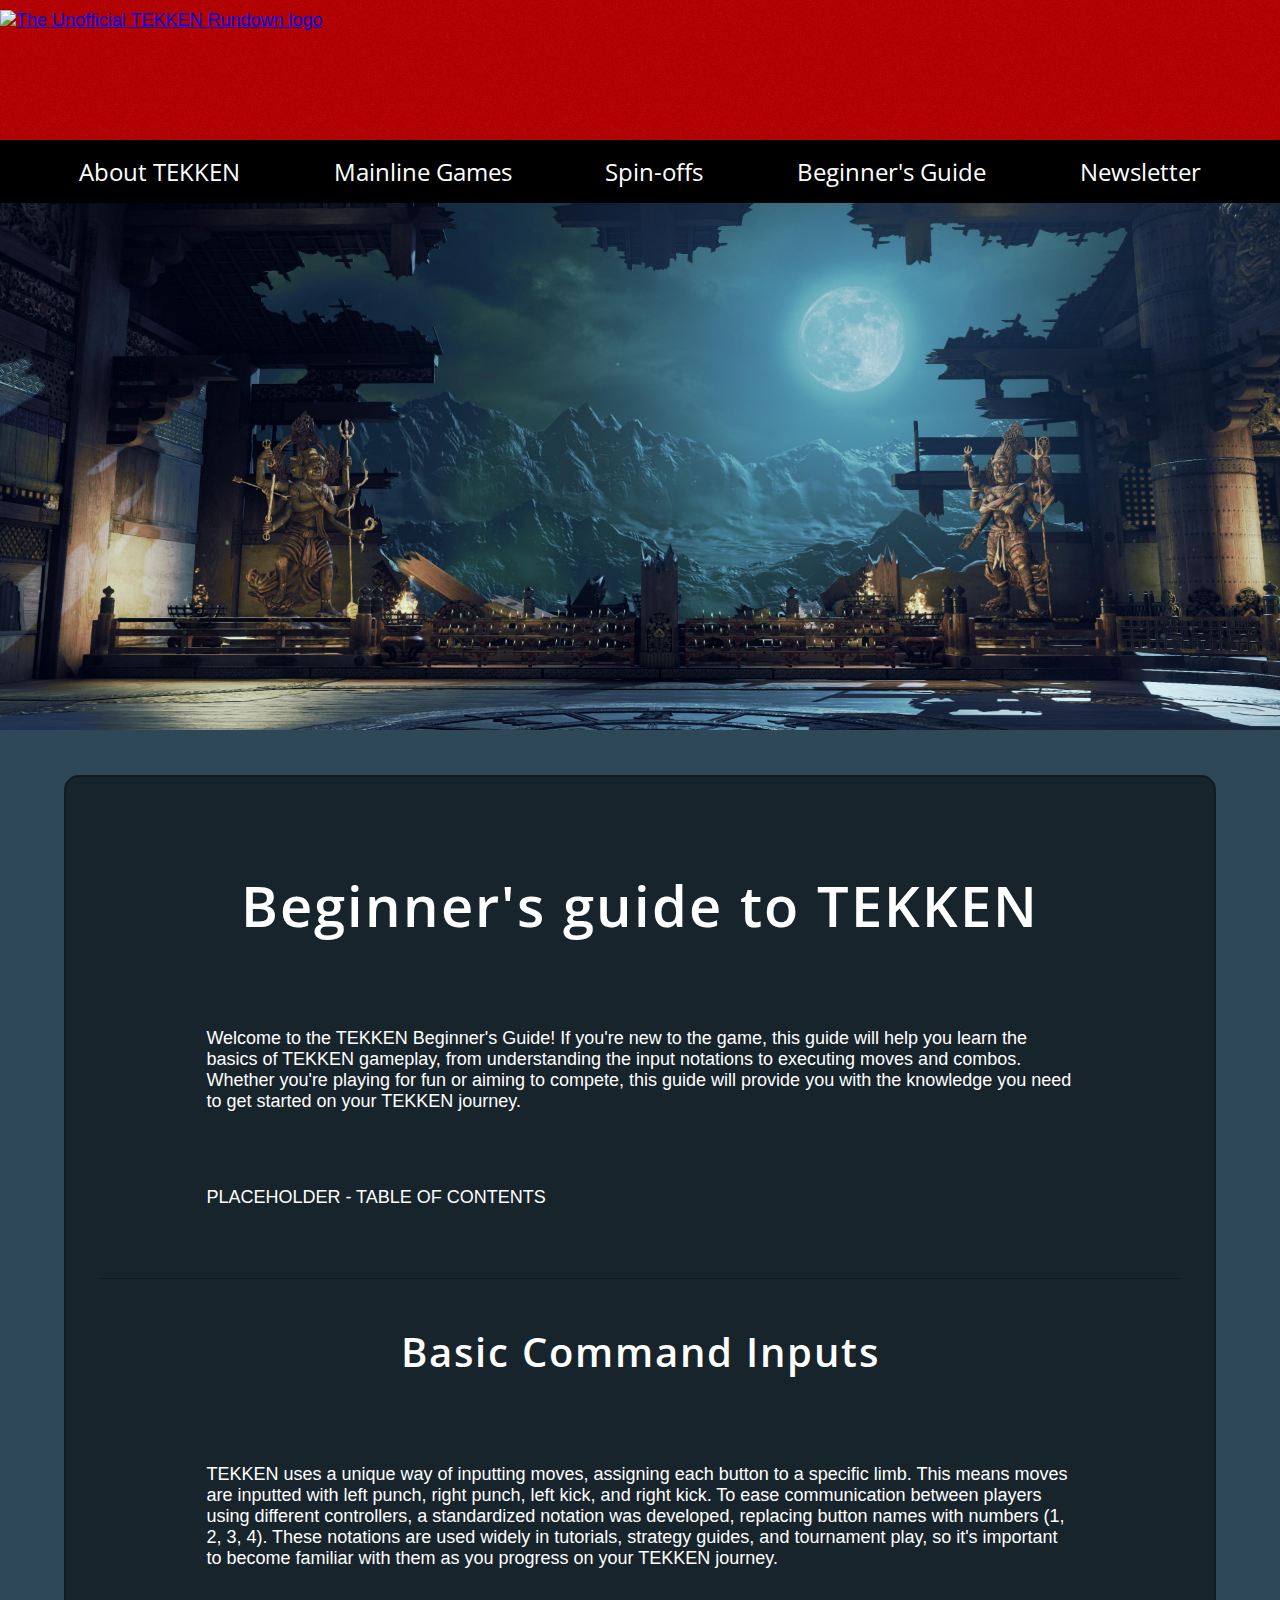
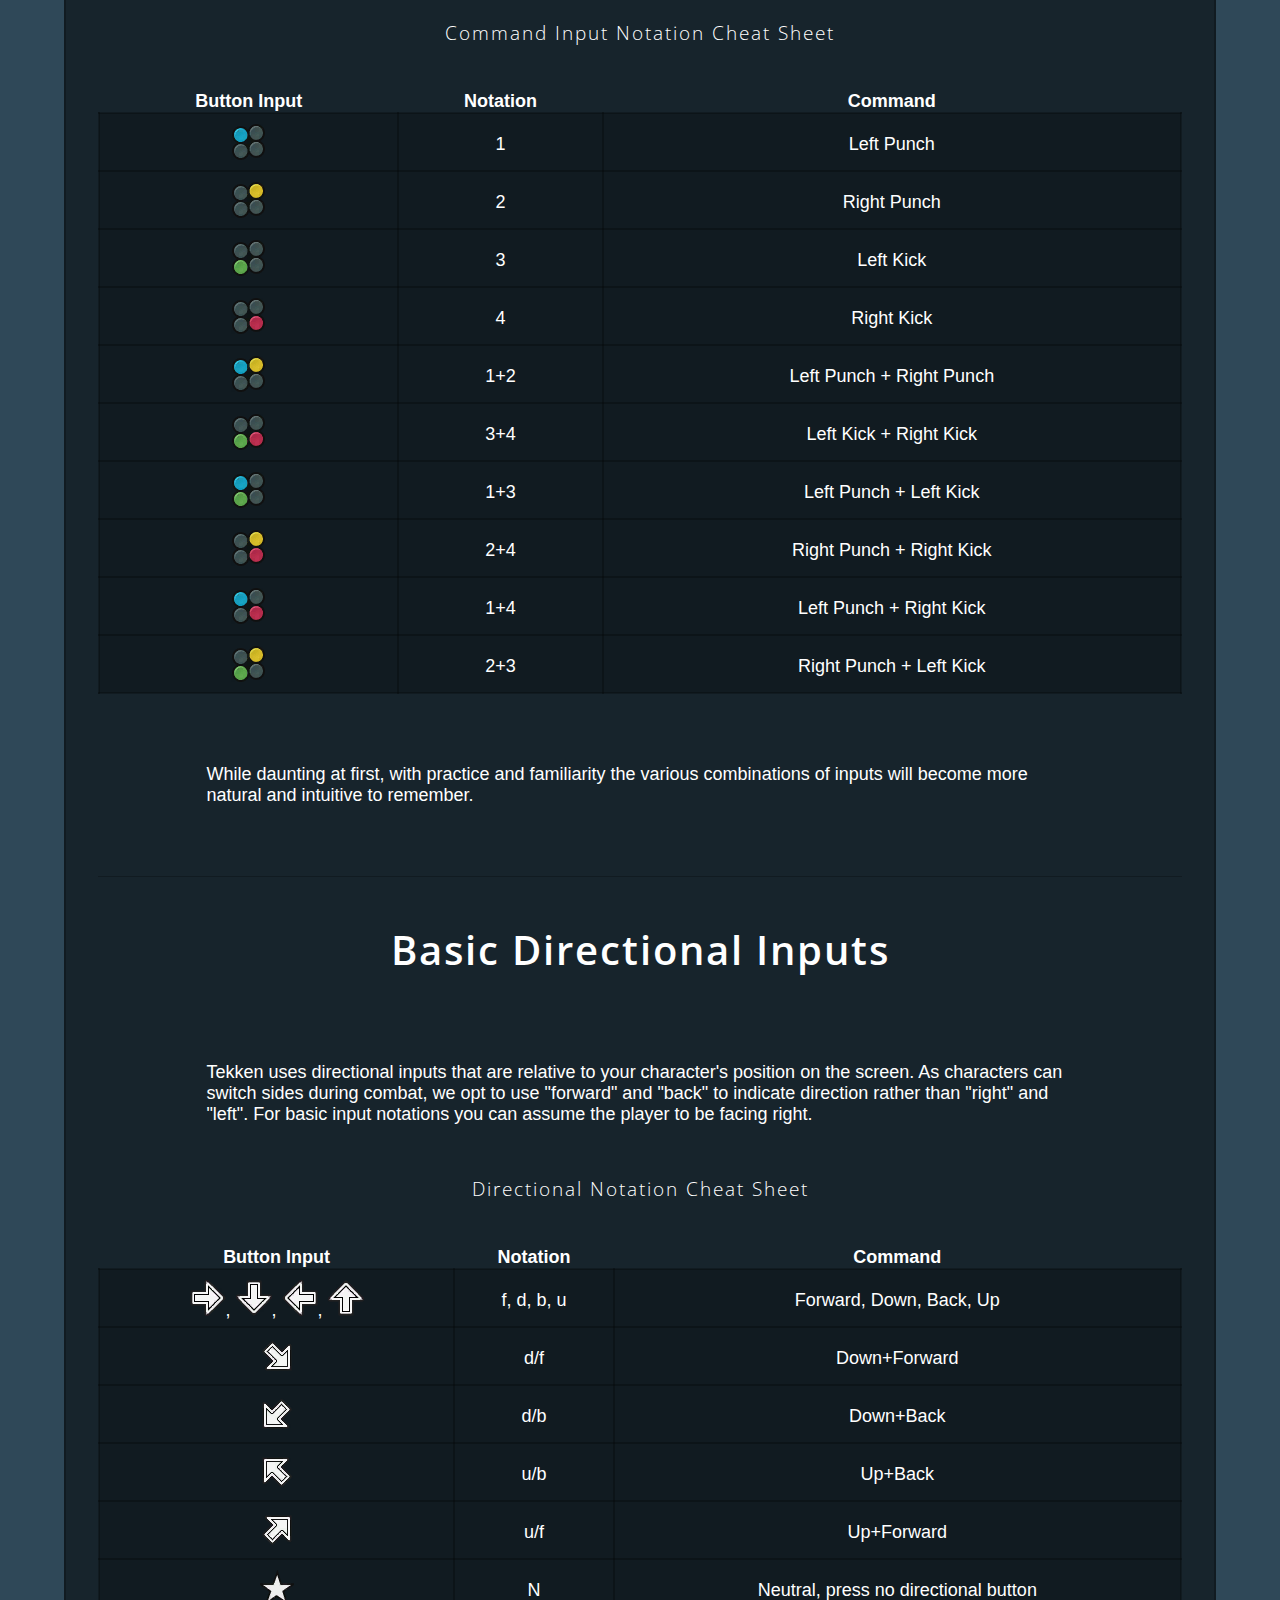
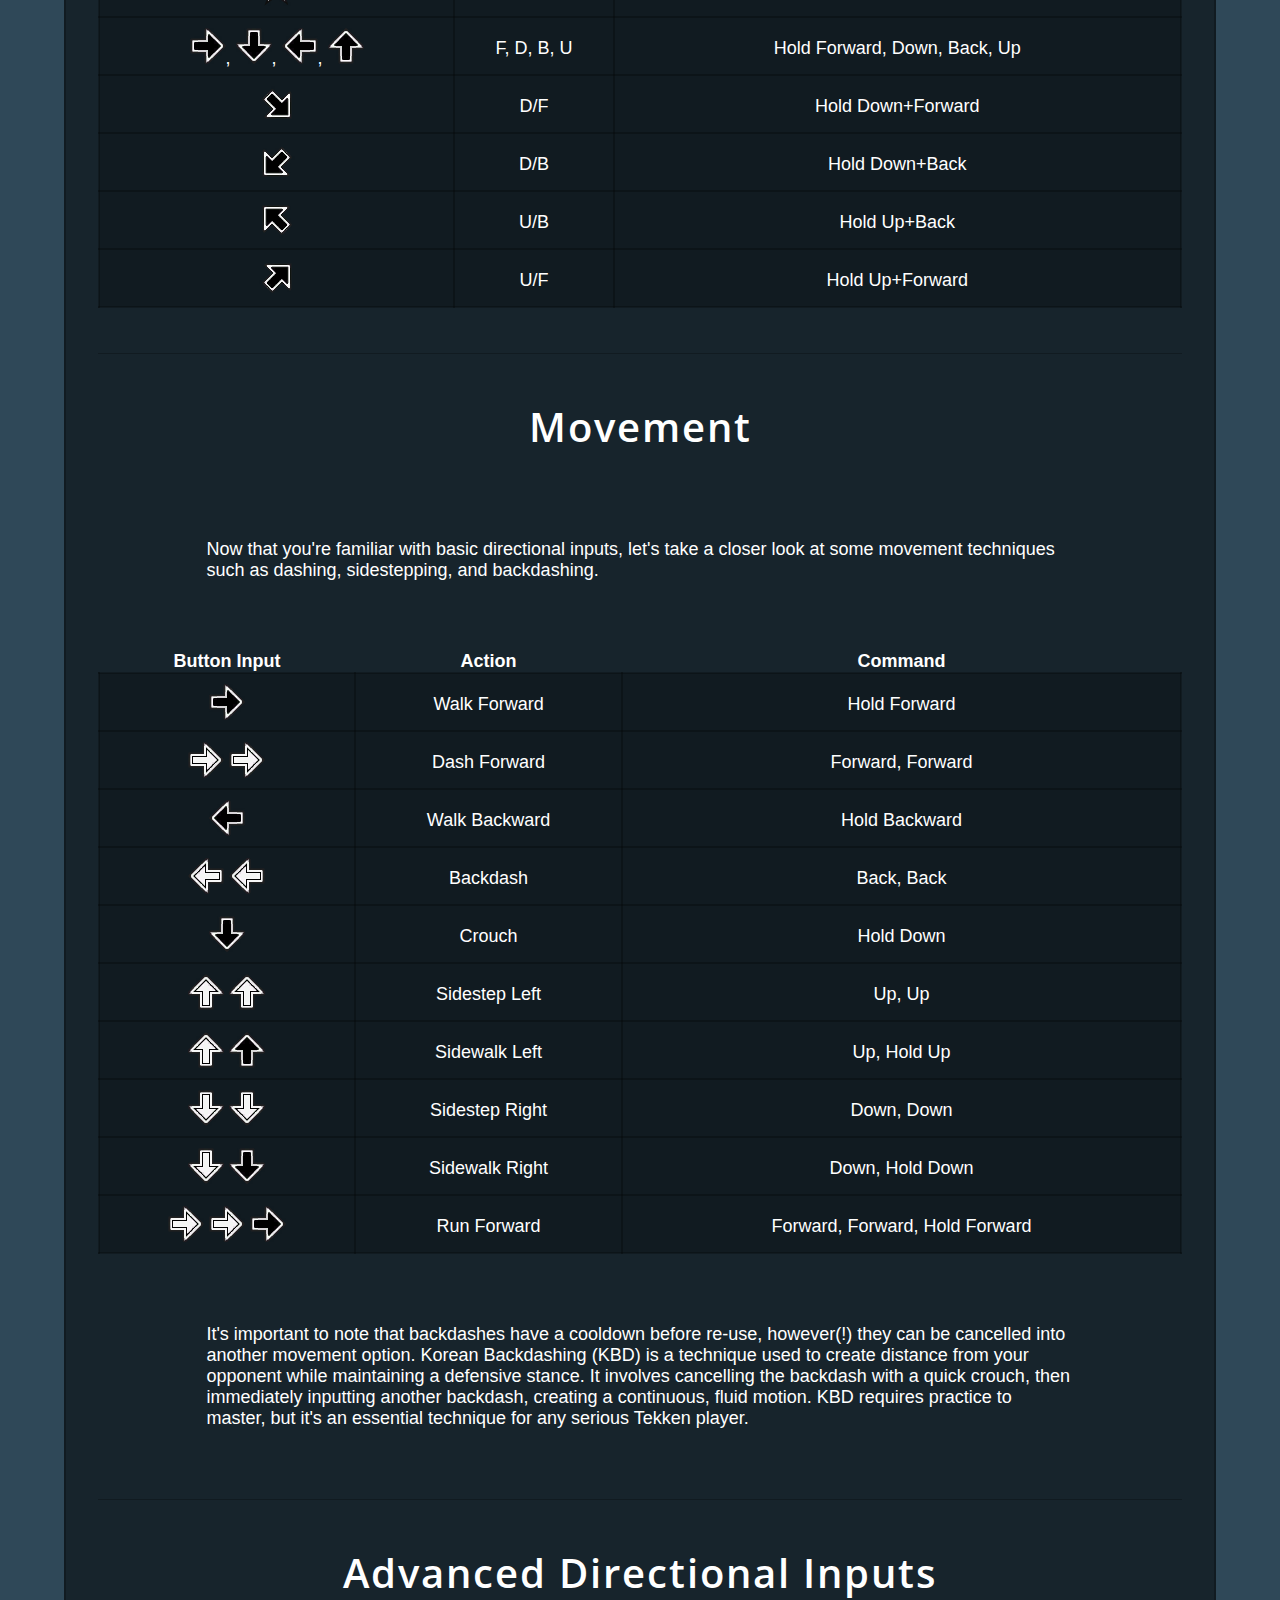
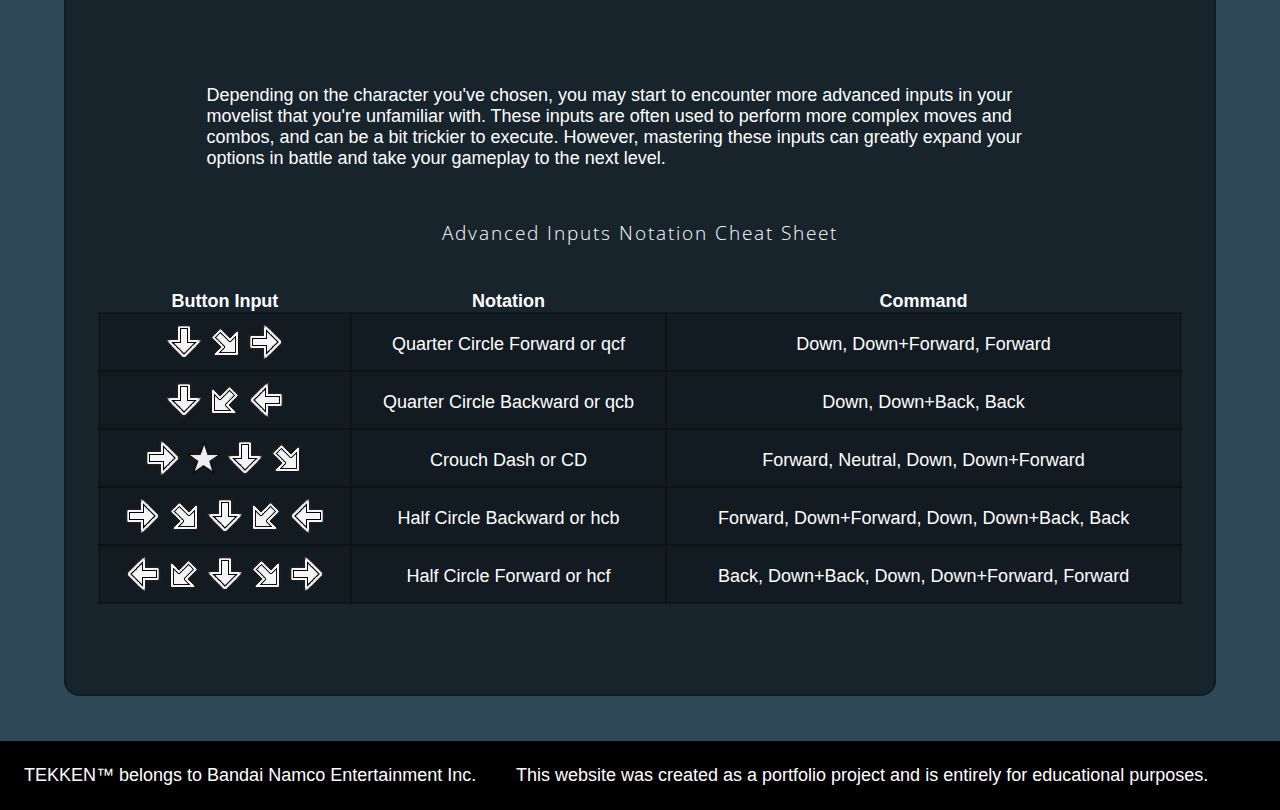
==== beginners-guide.html @ 0f1222e2 "Combine multiple p tags in about page and add space using styled br tag" ====
<!DOCTYPE html>
<html lang="en">
<head>
    <meta charset="UTF-8">
    <meta http-equiv="X-UA-Compatible" content="IE=edge">
    <meta name="viewport" content="width=device-width, initial-scale=1.0">
    <link rel="stylesheet" href="assets/css/style.css">
    <title>The Unofficial TEKKEN Rundown - Beginner's Guide</title>
</head>
<body>
    <!-- header and navigation -->
    <header>
        <div id="logo-container">
            <a href="index.html" aria-label="Link to About Tekken page">
                <img id="main-logo" src="assets/images/tekken-rundown-logo.png" alt="The Unofficial TEKKEN Rundown logo">
            </a>
        </div>
        
        <!-- navigation bar -->
        <nav>
            <div>
                <ul id="nav-list">
                    <li>
                        <!-- About TEKKEN link -->
                        <a href="index.html" aria-label="Link to About TEKKEN page">About TEKKEN</a>
                    </li>
                    <li>
                        <!-- Mainline Games link-->
                        <a href="games.html" aria-label="Link to Mainline TEKKEN Games page">Mainline Games</a>
                    </li>
                    <li>
                        <!-- Spin-off games link -->
                        <a href="spinoffs.html" aria-label="Link to Spin-off TEKKEN games page">Spin-offs</a>
                    </li>
                    <li>
                        <!-- Beginner's Guide link -->
                        <a href="beginners-guide.html" aria-label="Link to TEKKEN Beginner's Guide page">Beginner's Guide</a>
                    </li>
                    <li>
                        <!-- Newsletter sign-up link -->
                        <a href="sign-up.html" aria-label="Link to TEKKEN Newsletter sign-up page">Newsletter</a>
                    </li>
                </ul>
            </div>
        </nav>
    </header>

    <!-- hero image -->
    <section class="hero-outer">
        <div class="hero-image" id="hero-image-4">
        </div>
    </section>

    <main>
        <!-- Beginner's guide section -->
        <section id="beginners-guide-section">
            <div class="transparent-container">
                <h1>Beginner's guide to TEKKEN</h1>
                <p>
                    Welcome to the TEKKEN Beginner's Guide! 
                    If you're new to the game, this guide will help you learn the basics of TEKKEN gameplay, 
                    from understanding the input notations to executing moves and combos. 
                    Whether you're playing for fun or aiming to compete, this guide will provide you with the knowledge you need to get started on your TEKKEN journey.
                </p>
                <p>PLACEHOLDER - TABLE OF CONTENTS</p>
                <hr>
                <!-- Basic Command Inputs -->
                <h2>Basic Command Inputs</h2>
                <p>
                    TEKKEN uses a unique way of inputting moves, assigning each button to a specific limb. 
                    This means moves are inputted with left punch, right punch, left kick, and right kick. 
                    To ease communication between players using different controllers, a standardized notation was developed, 
                    replacing button names with numbers (1, 2, 3, 4). 
                    These notations are used widely in tutorials, strategy guides, and tournament play, so it's important to become familiar with them as you progress on your TEKKEN journey.
                </p>
                
                <!-- Input notation cheat sheet - Attack inputs -->
                <h3>Command Input Notation Cheat Sheet</h3>
                <table class="notation-table">
                    <thead>
                        <tr>
                            <th>Button Input</th>
                            <th>Notation</th>
                            <th>Command</th>
                        </tr>
                    </thead>
                    <tbody>
                        <tr>
                            <td><img src="assets/images/input-notations/1.png" alt="Left Punch Button"></td>
                            <td>1</td>
                            <td>Left Punch</td>
                        </tr>
                            <tr>
                            <td><img src="assets/images/input-notations/2.png" alt="Right Punch Button"></td>
                            <td>2</td>
                            <td>Right Punch</td>
                        </tr>
                        <tr>
                            <td><img src="assets/images/input-notations/3.png" alt="Left Kick Button"></td>
                            <td>3</td>
                            <td>Left Kick</td>
                            </tr>
                        <tr>
                            <td><img src="assets/images/input-notations/4.png" alt="Right Kick Button"></td>
                            <td>4</td>
                            <td>Right Kick</td>
                        </tr>
                        <tr>
                            <td><img src="assets/images/input-notations/12.png" alt="Left Punch AND Right Punch Buttons"></td>
                            <td>1+2</td>
                            <td>Left Punch + Right Punch</td>
                        </tr>
                        <tr>
                            <td><img src="assets/images/input-notations/34.png" alt="Left Kick AND Right Kick Buttons"></td>
                            <td>3+4</td>
                            <td>Left Kick + Right Kick</td>
                        </tr>
                        <tr>
                            <td><img src="assets/images/input-notations/13.png" alt="Left Punch AND Left Kick Buttons"></td>
                            <td>1+3</td>
                            <td>Left Punch + Left Kick</td>
                        </tr>
                        <tr>
                            <td><img src="assets/images/input-notations/24.png" alt="Right Punch AND Right Kick Buttons"></td>
                            <td>2+4</td>
                            <td>Right Punch + Right Kick</td>
                        </tr>
                        <tr>
                            <td><img src="assets/images/input-notations/14.png" alt="Left Punch AND Right Kick Buttons"></td>
                            <td>1+4</td>
                            <td>Left Punch + Right Kick</td>
                        </tr>
                        <tr>
                            <td><img src="assets/images/input-notations/23.png" alt="Right Punch AND Left Kick Buttons"></td>
                            <td>2+3</td>
                            <td>Right Punch + Left Kick</td>
                        </tr>
                    </tbody>
                </table>
                <p>
                    While daunting at first, with practice and familiarity the various combinations of inputs will become more natural and intuitive to remember.
                </p>
                <hr>

                <!-- Directionals -->
                <h2>Basic Directional Inputs</h2>
                <p>
                    Tekken uses directional inputs that are relative to your character's position on the screen. 
                    As characters can switch sides during combat, we opt to use "forward" and "back" to indicate direction rather than "right" and "left".
                    For basic input notations you can assume the player to be facing right. 
                </p>

                <!-- Input notation cheat sheet - Directions -->
                <h3>Directional Notation Cheat Sheet</h3>
                <table class="notation-table">
                    <thead>
                        <tr>
                            <th>Button Input</th>
                            <th>Notation</th>
                            <th>Command</th>
                        </tr>
                    </thead>
                    <tbody>
                        <tr>
                            <td><img src="assets/images/input-notations/f.png" alt="Forward button">,
                                <img src="assets/images/input-notations/d.png" alt="Down button">,
                                <img src="assets/images/input-notations/b.png" alt="Back button">,
                                <img src="assets/images/input-notations/u.png" alt="Up button">
                            </td>
                            <td>f, d, b, u</td>
                            <td>Forward, Down, Back, Up</td>
                        </tr>
                        <tr>
                            <td><img src="assets/images/input-notations/df.png" alt="Down AND Forward button"></td>
                            <td>d/f</td>
                            <td>Down+Forward</td>
                        </tr>
                        <tr>
                            <td><img src="assets/images/input-notations/db.png" alt="Down AND Back button"></td>
                            <td>d/b</td>
                            <td>Down+Back</td>
                        </tr>
                        <tr>
                            <td><img src="assets/images/input-notations/ub.png" alt="Up AND Back button"></td>
                            <td>u/b</td>
                            <td>Up+Back</td>
                        </tr>
                        <tr>
                            <td><img src="assets/images/input-notations/uf.png" alt="Up AND Forward button"></td>
                            <td>u/f</td>
                            <td>Up+Forward</td>
                        </tr>
                        <tr>
                            <td><img src="assets/images/input-notations/n.png" alt="Neutral, hold no directional button"></td>
                            <td>N</td>
                            <td>Neutral, press no directional button</td>
                        </tr>
                        <tr>
                            <td>
                                <img src="assets/images/input-notations/h-f.png" alt="Hold Forward button">,
                                <img src="assets/images/input-notations/h-d.png" alt="Hold Down button">,
                                <img src="assets/images/input-notations/h-b.png" alt="Hold Back button">,
                                <img src="assets/images/input-notations/h-u.png" alt="Hold Up button">
                            </td>
                            <td>F, D, B, U</td>
                            <td>Hold Forward, Down, Back, Up</td>
                        </tr>
                        <tr>
                            <td><img src="assets/images/input-notations/h-df.png" alt="Hold Down AND Forward button"></td>
                            <td>D/F</td>
                            <td>Hold Down+Forward</td>
                        </tr>
                        <tr>
                            <td><img src="assets/images/input-notations/h-db.png" alt="Hold Down AND Back button"></td>
                            <td>D/B</td>
                            <td>Hold Down+Back</td>
                        </tr>
                        <tr>
                            <td><img src="assets/images/input-notations/h-ub.png" alt="Hold Up AND Back button"></td>
                            <td>U/B</td>
                            <td>Hold Up+Back</td>
                        </tr>
                        <tr>
                            <td><img src="assets/images/input-notations/h-uf.png" alt="Hold Up AND Forward button"></td>
                            <td>U/F</td>
                            <td>Hold Up+Forward</td>
                        </tr>
                    </tbody>
                </table>
                <hr>

                <!-- Basic Movement table -->
                <h2>Movement</h2>
                <p>
                    Now that you're familiar with basic directional inputs, let's take a closer look at some movement techniques such as dashing, sidestepping, and backdashing.
                </p>
                <table class="notation-table">
                    <thead>
                        <tr>
                            <th>Button Input</th>
                            <th>Action</th>
                            <th>Command</th>
                        </tr>
                    </thead>
                    <tbody>
                        <tr>
                            <td>
                                <img src="assets/images/input-notations/h-f.png" alt="Hold Forward button">
                            </td>
                            <td>Walk Forward</td>
                            <td>Hold Forward</td>
                        </tr>
                        <tr>
                            <td>
                                <img src="assets/images/input-notations/f.png" alt="Forward button">
                                <img src="assets/images/input-notations/f.png" alt="Forward button">
                            </td>
                            <td>Dash Forward</td>
                            <td>Forward, Forward</td>
                        </tr>
                        <tr>
                            <td>
                                <img src="assets/images/input-notations/h-b.png" alt="Hold Backward button">
                            </td>
                            <td>Walk Backward</td>
                            <td>Hold Backward</td>
                        </tr>
                        <tr>
                            <td>
                                <img src="assets/images/input-notations/b.png" alt="Back button">
                                <img src="assets/images/input-notations/b.png" alt="Back button">
                            </td>
                            <td>Backdash</td>
                            <td>Back, Back</td>
                        </tr>
                        <tr>
                            <td>
                                <img src="assets/images/input-notations/h-d.png" alt="Hold Down button">
                            </td>
                            <td>Crouch</td>
                            <td>Hold Down</td>
                        </tr>
                        <tr>
                            <td>
                                <img src="assets/images/input-notations/u.png" alt="Up button">
                                <img src="assets/images/input-notations/u.png" alt="Up button">
                            </td>
                            <td>Sidestep Left</td>
                            <td>Up, Up</td>
                        </tr>
                        <tr>
                            <td>
                                <img src="assets/images/input-notations/u.png" alt="Up button">
                                <img src="assets/images/input-notations/h-u.png" alt="Hold Up button">
                            </td>
                            <td>Sidewalk Left</td>
                            <td>Up, Hold Up</td>
                        </tr>
                        <tr>
                            <td>
                                <img src="assets/images/input-notations/d.png" alt="Down button">
                                <img src="assets/images/input-notations/d.png" alt="Down button">
                            </td>
                            <td>Sidestep Right</td>
                            <td>Down, Down</td>
                        </tr>
                        <tr>
                            <td>
                                <img src="assets/images/input-notations/d.png" alt="Down button">
                                <img src="assets/images/input-notations/h-d.png" alt="Hold Down button">
                            </td>
                            <td>Sidewalk Right</td>
                            <td>Down, Hold Down</td>
                        </tr>
                        <tr>
                            <td>
                                <img src="assets/images/input-notations/f.png" alt="Forward button">
                                <img src="assets/images/input-notations/f.png" alt="Forward button">
                                <img src="assets/images/input-notations/h-f.png" alt="Hold Forward button">
                            </td>
                            <td>Run Forward</td>
                            <td>Forward, Forward, Hold Forward</td>
                        </tr>
                    </tbody>
                </table>
                <p>
                    It's important to note that backdashes have a cooldown before re-use, however(!) they can be cancelled into another movement option.
                    Korean Backdashing (KBD) is a technique used to create distance from your opponent while maintaining a defensive stance. 
                    It involves cancelling the backdash with a quick crouch, then immediately inputting another backdash, creating a continuous, 
                    fluid motion. KBD requires practice to master, but it's an essential technique for any serious Tekken player.
                </p>
                <hr>

                <!-- Input notation cheat sheet - Advanced inputs -->
                <h2>Advanced Directional Inputs</h2>
                <p>
                    Depending on the character you've chosen, you may start to encounter more advanced inputs in your movelist that you're unfamiliar with. 
                    These inputs are often used to perform more complex moves and combos, and can be a bit trickier to execute. 
                    However, mastering these inputs can greatly expand your options in battle and take your gameplay to the next level.
                </p>
                <h3>Advanced Inputs Notation Cheat Sheet</h3>
                <table class="notation-table">
                    <thead>
                        <tr>
                            <th>Button Input</th>
                            <th>Notation</th>
                            <th>Command</th>
                        </tr>
                    </thead>
                    <tbody>
                        <tr>
                            <td>
                                <img src="assets/images/input-notations/d.png" alt="Down button">
                                <img src="assets/images/input-notations/df.png" alt="Down AND Forward button">
                                <img src="assets/images/input-notations/f.png" alt="Forward button">
                            </td>
                            <td>Quarter Circle Forward or qcf</td>
                            <td>Down, Down+Forward, Forward</td>
                        </tr>
                        <tr>
                            <td>
                                <img src="assets/images/input-notations/d.png" alt="Down button">
                                <img src="assets/images/input-notations/db.png" alt="Down AND Back button">
                                <img src="assets/images/input-notations/b.png" alt="Back button">
                            </td>
                            <td>Quarter Circle Backward or qcb</td>
                            <td>Down, Down+Back, Back</td>
                        </tr>
                        <tr>
                            <td><img src="assets/images/input-notations/f.png" alt="Forward button">
                                <img src="assets/images/input-notations/n.png" alt="Neutral, hold no directional button">
                                <img src="assets/images/input-notations/d.png" alt="Down button">
                                <img src="assets/images/input-notations/df.png" alt="Down AND Forward button">
                            </td>
                            <td>Crouch Dash or CD</td>
                            <td>Forward, Neutral, Down, Down+Forward</td>
                        </tr>
                        <tr>
                            <td>
                                <img src="assets/images/input-notations/f.png" alt="Forward button">
                                <img src="assets/images/input-notations/df.png" alt="Down AND Forward button">
                                <img src="assets/images/input-notations/d.png" alt="Down button">
                                <img src="assets/images/input-notations/db.png" alt="Down AND Back button">
                                <img src="assets/images/input-notations/b.png" alt="Back button">
                            </td>
                            <td>Half Circle Backward or hcb</td>
                            <td>Forward, Down+Forward, Down, Down+Back, Back</td>
                        </tr>
                        <tr>
                            <td>
                                <img src="assets/images/input-notations/b.png" alt="Back button">
                                <img src="assets/images/input-notations/db.png" alt="Down AND Back button">
                                <img src="assets/images/input-notations/d.png" alt="Down button">
                                <img src="assets/images/input-notations/df.png" alt="Down AND Forward button">
                                <img src="assets/images/input-notations/f.png" alt="Forward button">
                                
                            </td>
                            <td>Half Circle Forward or hcf</td>
                            <td>Back, Down+Back, Down, Down+Forward, Forward</td>
                        </tr>
                    </tbody>
                </table>
            </div>
        </section>
    </main>

    <!-- footer -->
    <footer>
        <ul>
            <li class="footer-left">TEKKEN™ belongs to Bandai Namco Entertainment Inc.</li>
            <li class="footer-center">This website was created as a portfolio project and is entirely for educational purposes.</li>
            <!-- links to github and linkedin -->
            <li class="footer-right">
                <a href="https://github.com/AndreeeasN" target="_blank" aria-label="Link to Andreas Norberg Bergström's GitHub page (Opens in a new tab)"><i class="fa-brands fa-square-github"></i></a>
                <a href="https://www.linkedin.com/in/andreas-norberg-bergstr%C3%B6m-69a79426a/" target="_blank" aria-label="Link to Andreas Norberg Bergström's LinkedIn page (Opens in a new tab)"><i class="fa-brands fa-linkedin"></i></a>
            </li>
        </ul>
    </footer>

    <!-- font-awesome script -->
    <script src="https://kit.fontawesome.com/b7d2707d73.js" crossorigin="anonymous"></script>
</body>
</html>
---- assets/css/style.css ----
/* font inspired by TEKKEN 7 main menu - used for headers */
@import url('https://fonts.googleapis.com/css2?family=Open+Sans:wght@300&display=swap');

/* page positioning */
*{
    margin:0%;
    padding:0%;
    border:none;
}

/* default fonts and text margins*/
body{
    font-family: 'Segoe UI', Tahoma, Geneva, Verdana, sans-serif;
    font-weight: 300;
    font-size: large;
    color: #fff;
}

h1, h2, h3{
    font-family: 'Open Sans', sans-serif;
    font-weight: 600;
    letter-spacing: 2px;
    word-break:break-all;
}

h1{
    font-size: 3.5rem;
    margin: 45px 0 60px;
    text-align: center; 
}

h2{
    font-size: 2.5rem;
    margin: 45px 0 60px;
    text-align: center; 
}

h3{
    font-size: 1.2rem;
    font-weight: 300;
    text-align: center; 
}

/* paragraphs and linebreaks*/
p{
    margin: 25px 0;
}

br{
    content: "";
    display: block;
    margin-bottom: 1.5em;
}

hr{
    border: none;
    border-top: 1px solid rgba(0,0,0,0.25);
    margin: 45px 0;
}

/* header */
header{
    display: block;
    z-index: +1;
    position: fixed;
    width: 100%;
}

#logo-container{
    background: #b20204 url("../images/bg-color-header.png");
    height: 140px;
}

#main-logo{
    display: block;
    padding: 10px 0 0;
    margin: 0 auto;
    max-width: 100%;
}

/* navigation bar */
nav{
    width: 100%;
    background: #000;
}

nav a{
    font-family: 'Open Sans', sans-serif;
    font-weight: 400;
    color: #fff;
    text-decoration: none;
    margin: 0 15px;
    font-size: 1.5rem;
}

nav a:hover{
    text-decoration: underline 1px;
    text-underline-offset: 4px;
}

#nav-list{
    padding: 15px 0;
    margin: inherit;
    list-style: none;

    display: flex;
    flex-direction: row;
    justify-content:space-evenly;
}

/* hero images */
.hero-outer{
    height: 540px;
    width: 100%;
    padding-top: 190px;
    position: relative;
    overflow: hidden;
}

.hero-image{
    background-color: darkslategray;
    height: 100%;
    width: auto;
}

#hero-image-1{
    background: url("../images/tekken-hero-image-1.jpg") #334a73 no-repeat center center ;
    background-size: cover;
}

#hero-image-2{
    background: url("../images/tekken-hero-image-2.jpg") #5C4280 no-repeat center center ;
    background-size: cover;
}

#hero-image-3{
    background: url("../images/tekken-hero-image-3.jpg") #6da7d9 no-repeat center center ;
    background-size: cover;
}

#hero-image-4{
    background: url("../images/tekken-hero-image-4.jpg") #2F4858 no-repeat center center ;
    background-size: cover;
}

#hero-image-5{
    background: url("../images/tekken-hero-image-5.jpg") #5c3857 no-repeat center center ;
    background-size: cover;
}

/* container classes*/
.transparent-container{
    display: inline-block;
    background-color: rgba(0,0,0,0.5);
    padding: 45px 10%;
    border-radius: 15px;
    margin: 45px 5%;
    border: 2px solid rgba(0,0,0,0.25);
}

.video-container iframe{
    position: absolute;
    top: 0;
    left: 0;
    width: 100%;
    height: 100%;
}

.game-logo-container{
    padding: 15px;
    overflow: hidden;
}

.game-logo-container img{
    display: flex;
    align-self: center;
    height: 100%;
    width: 100%;
}

.left-div{
    box-sizing: border-box;
    float: left;
    width: 50%;
}

.right-div{
    box-sizing: border-box;
    float: right;
    width: 50%;
}

/* index.html */
/* about section */
#about-section{
    height: auto;
    background-color:#334a73;
}

#about-section .video-container{
    position: relative;
    padding-bottom: 56.25%;
    height: 0;
    overflow: hidden;
}

#about-section .right-div{
    margin: 0 0 45px 0;
    max-height: 350px;
}

#about-section .left-div{
    padding-right: 45px;
}

#about-section p{
    clear: both;
}

/* TEKKEN World Tour Promo section */
#twt-promo{
    height: auto;
    background-image: linear-gradient(#334a73, rgb(178, 2, 4) 40%, #334a73) ;
    padding: 45px 10%;
}

#twt-logo{
    display: block;
    margin: 0 auto;
    max-width: 100%;
}

#twt-promo .video-container{
    position: relative;
    padding-bottom: 56.25%;
    height: 0;
    width: 100%;
    overflow: hidden;
}

#twt-promo iframe{
    position: absolute;
    top: 0;
    left: 0;
    width: 100%;
    height: 100%;
    padding: 0;
    margin: 0;
    border: none;
}

#twt-promo .transparent-container{
    margin: 45px 0;
    padding: 45px 5%;
}

#twt-promo .transparent-container p{
    margin: 10px 10px;
    padding: 10px;
}

#twt-promo a{
    color: #66C7FF;
}

#twt-promo a:hover{
    color: #abe0ff;
}

/* games.html */
/* mainline games main section */
#mainline-games-section{
background-color:#5C4280;
background-image: linear-gradient(#5C4280, #8b2729);
padding: 0 0 45px;
}

#mainline-games-section .transparent-container{
    margin-bottom: 0;
    padding-top:0;
    padding-bottom: 0;
}

#mainline-games-section p{
    margin: 25% 0;
}

/* spinoffs.html */
/* spin-off games main section */
#spinoff-games-section{
    background-color: #6da7d9;
    padding: 0 0 45px;
}

#spinoff-games-section .transparent-container {
    margin-bottom: 0;
    padding-top: 0;
    padding-bottom: 0;
}

#spinoff-games-section p {
    margin: 25% 0;
}

/* beginners-guide.html */
/* beginner's guide main section */
#beginners-guide-section{
    background-color: #2F4858;
}

#beginners-guide-section .transparent-container{
    padding: 45px 2.5%;
}

#beginners-guide-section p{
    padding: 25px 10%;
}

.notation-table{
    margin: 45px auto;
    border-collapse: collapse;
    width: 100%;
}
  
.notation-table td{
border: 2px solid rgba(0, 0, 0, 0.25);
background-color: rgba(0, 0, 0, 0.25);
padding: 10px 0 5px;
text-align: center;
}

/* sign-up.html */
/* newsletter sign-up main section */
#sign-up-section{
    background-color: #5c3857 ;
}

/* footer */
footer{
    background-color: #000;
    padding: 1.5rem;
}

footer ul{
    list-style: none;
    text-align: center;
}

footer li{
    display: inline-block;
}

.footer-left{
    float: left;
}

.footer-center{
    text-align: center;
}

.footer-right{
    float: right;
}

footer a{
    font-size: 1.5rem;
    padding: 2px;
    color: #fff;
}

footer a:hover{
    color:#66C7FF;
}
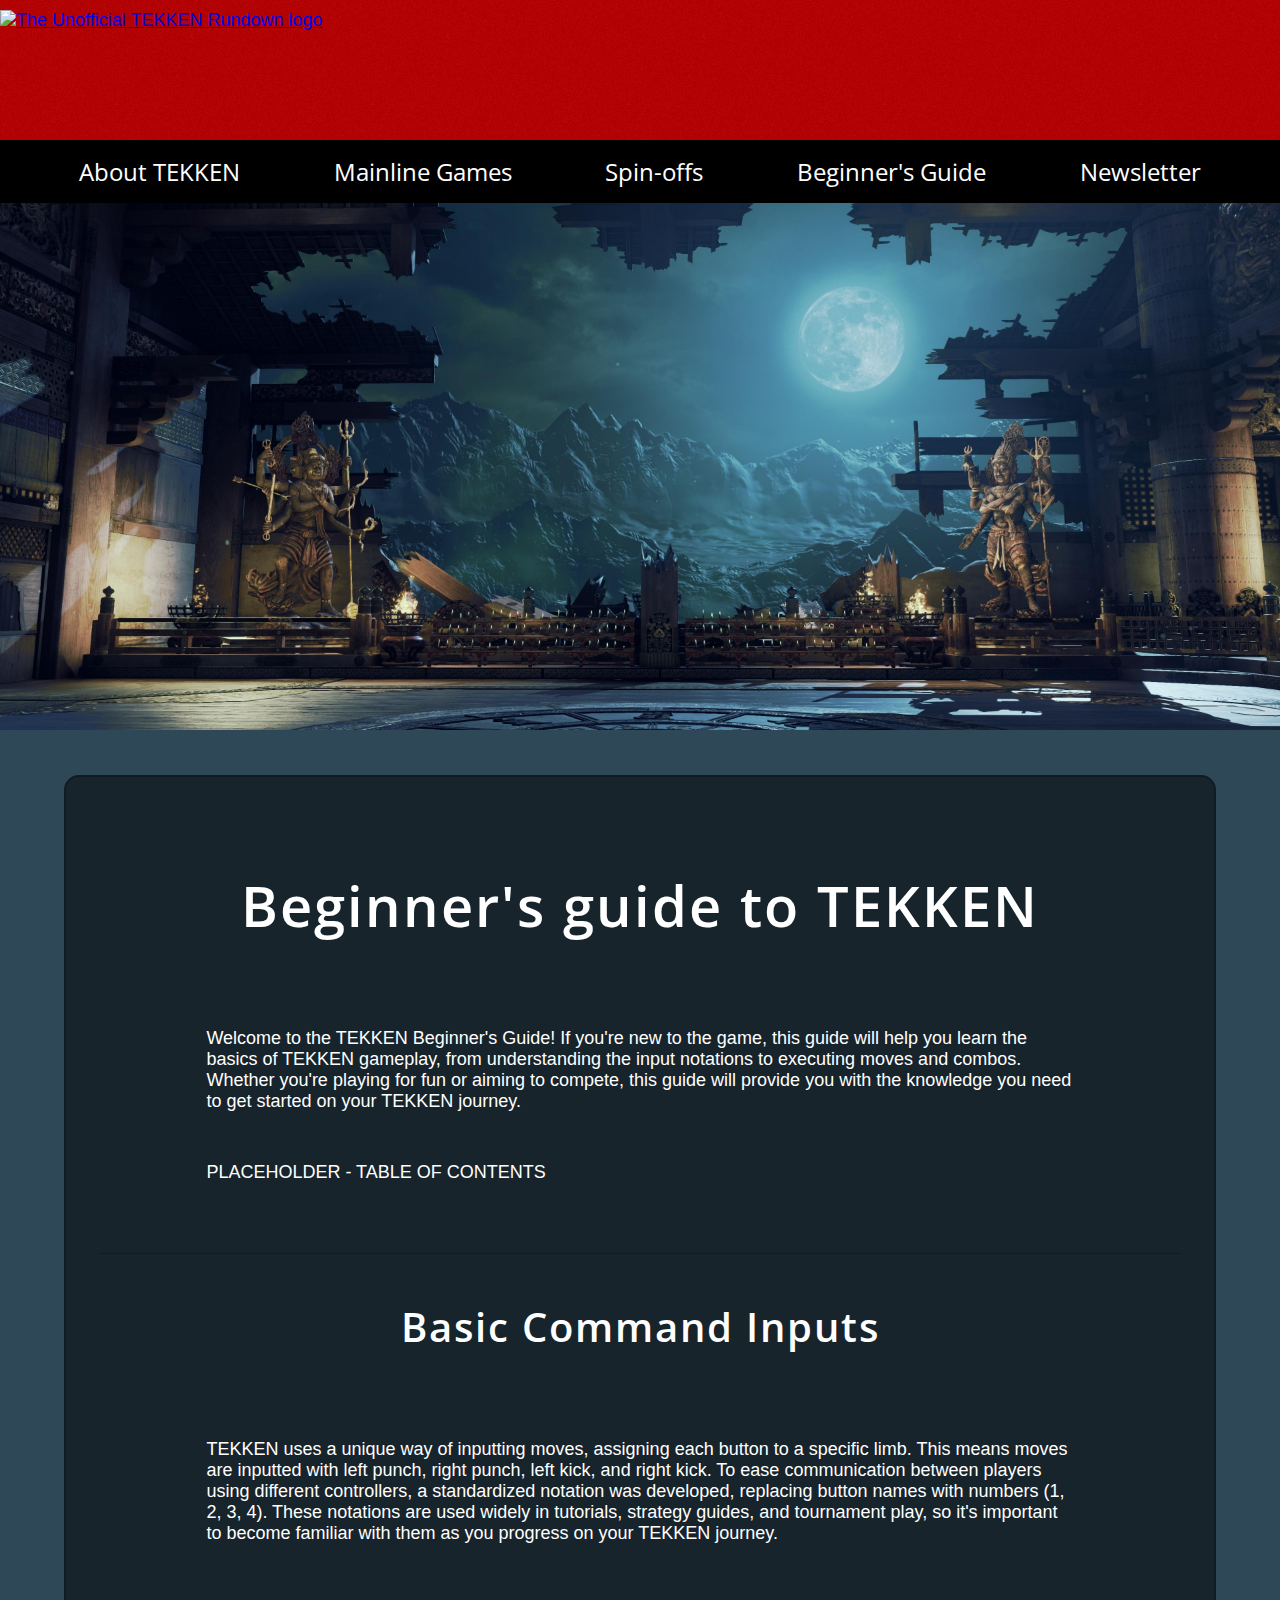
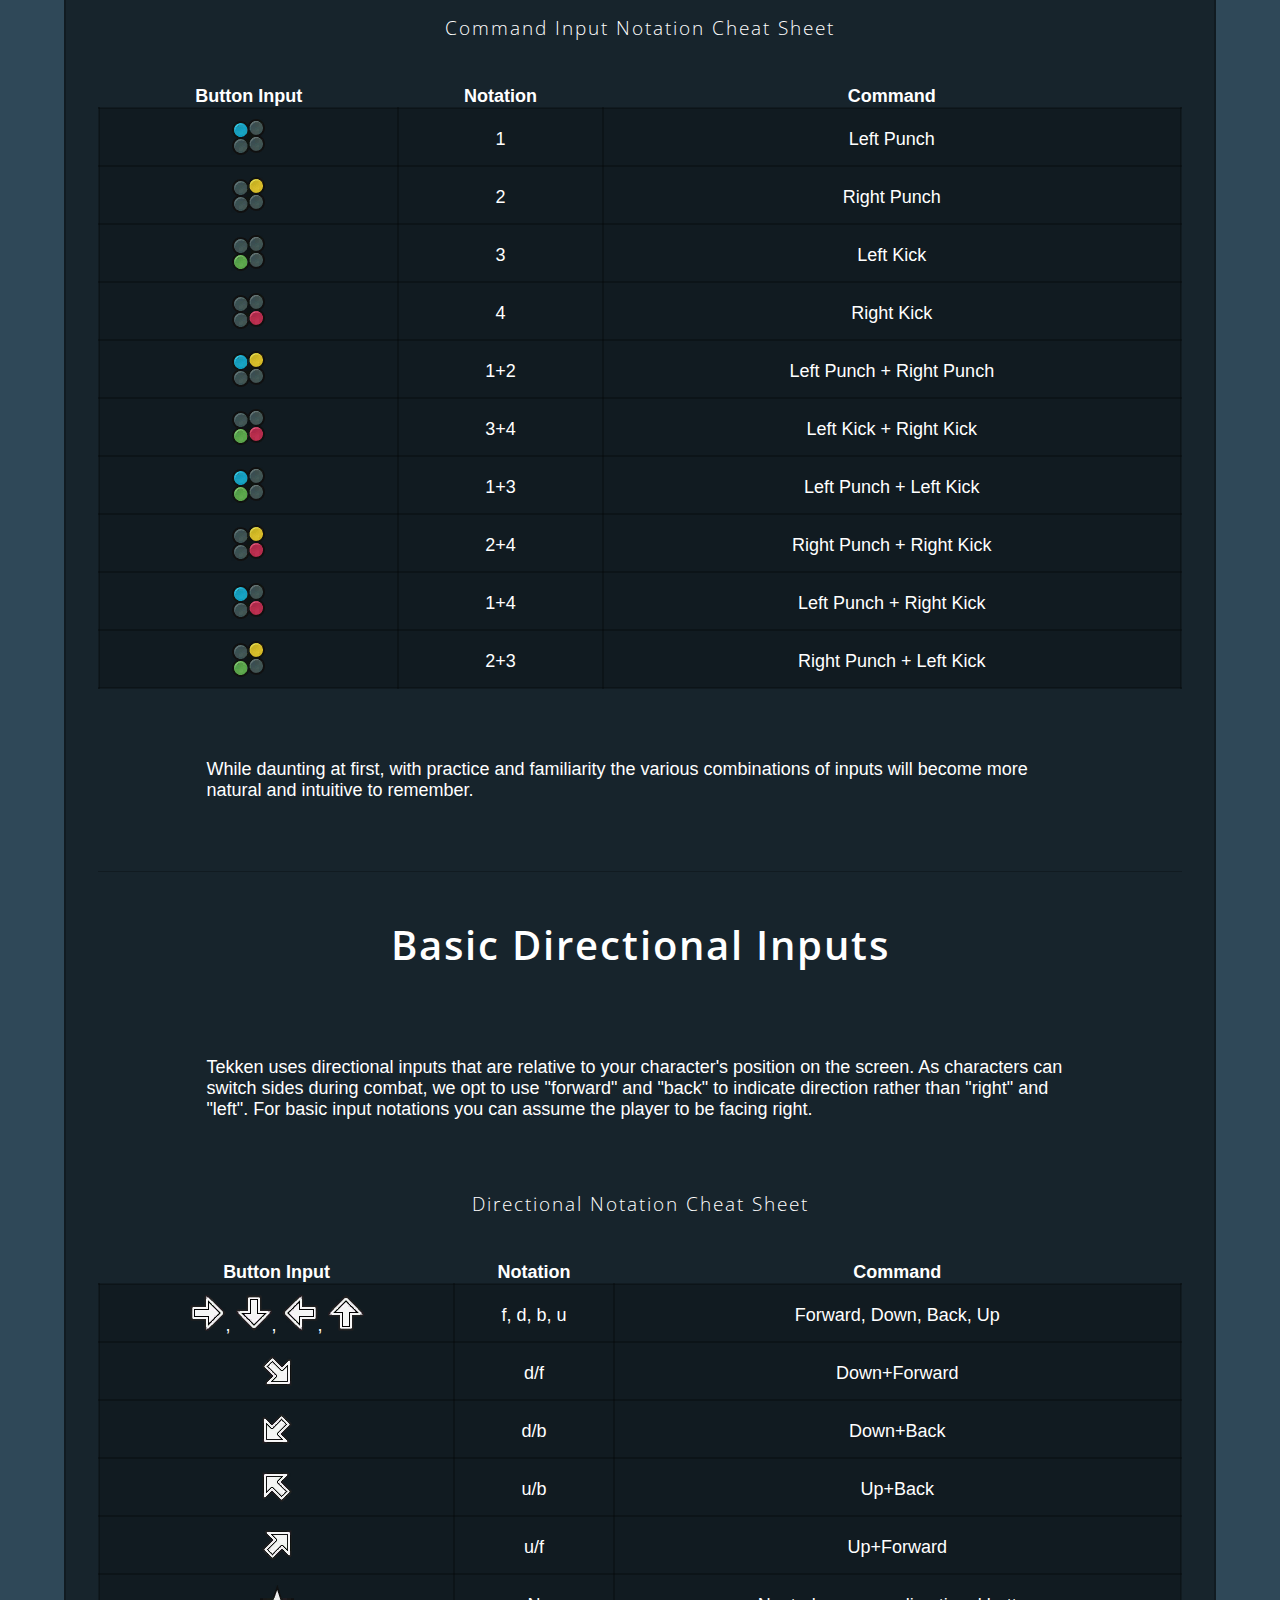
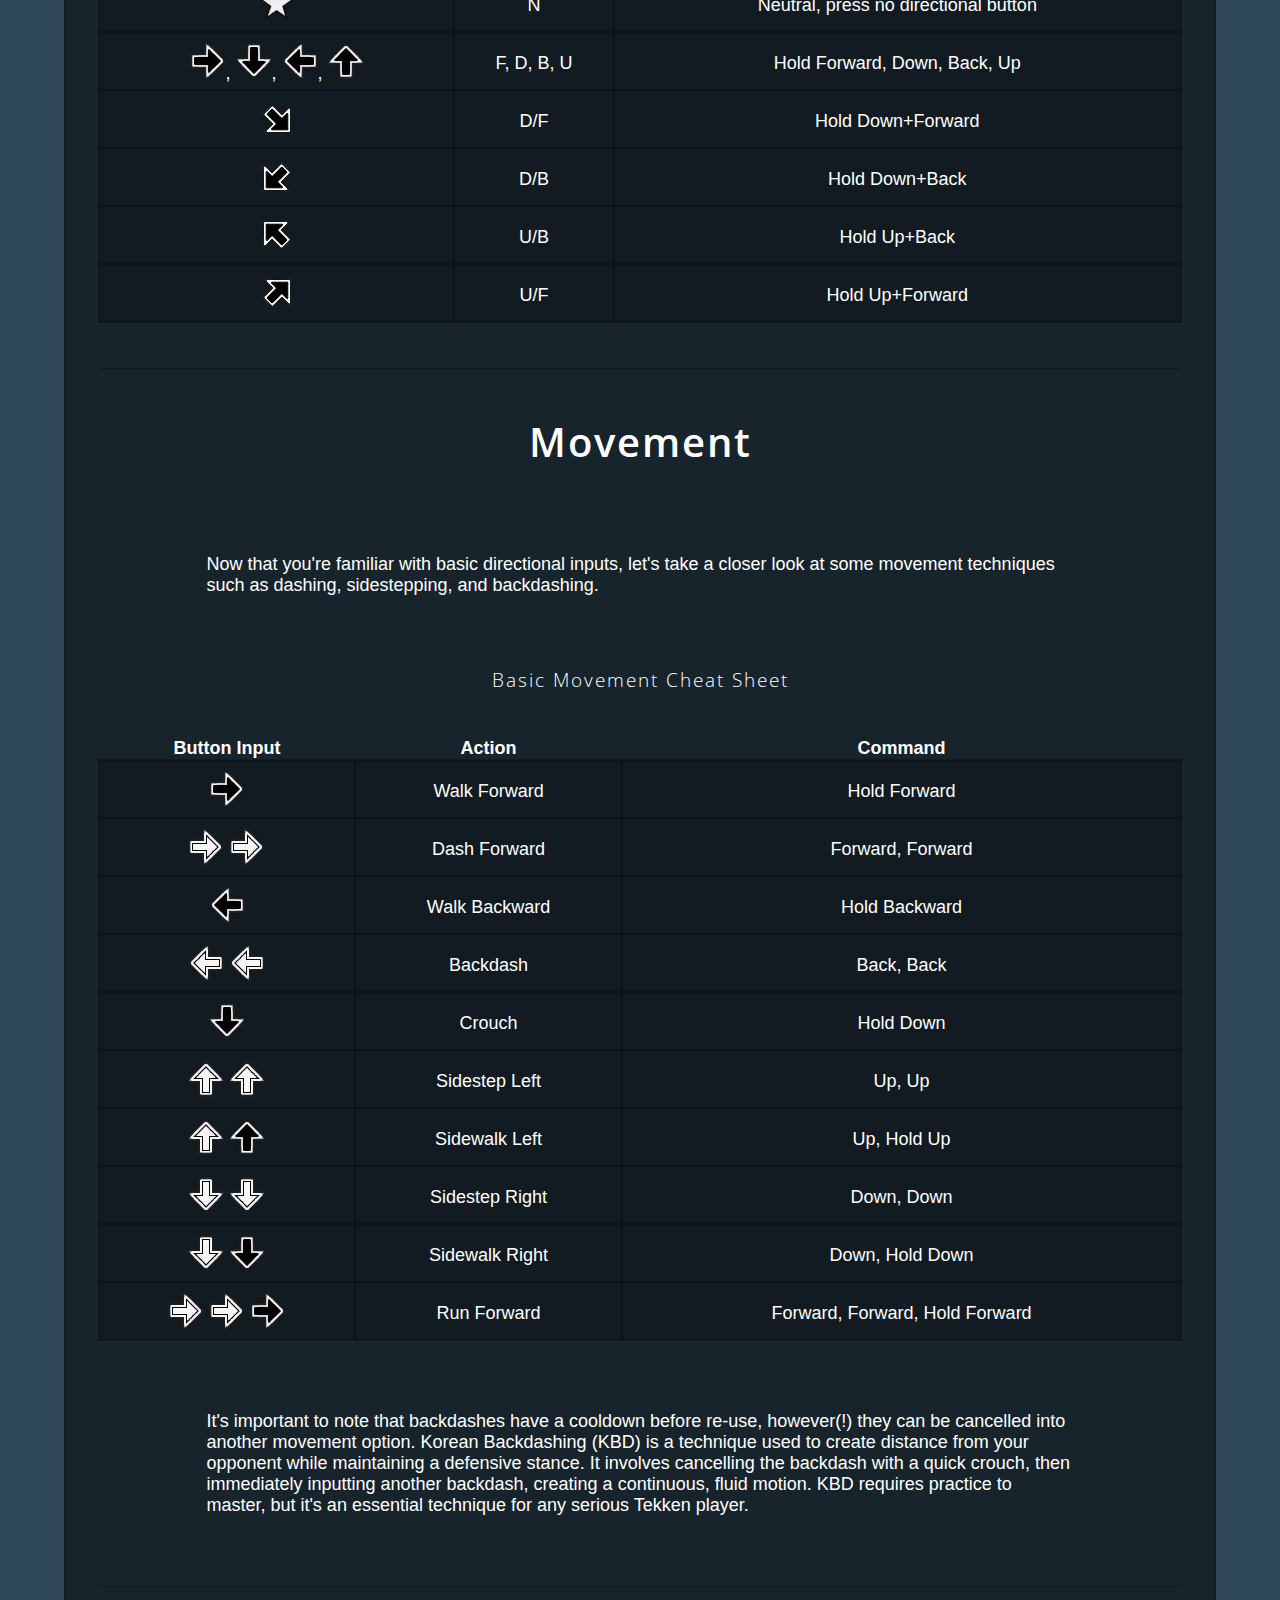
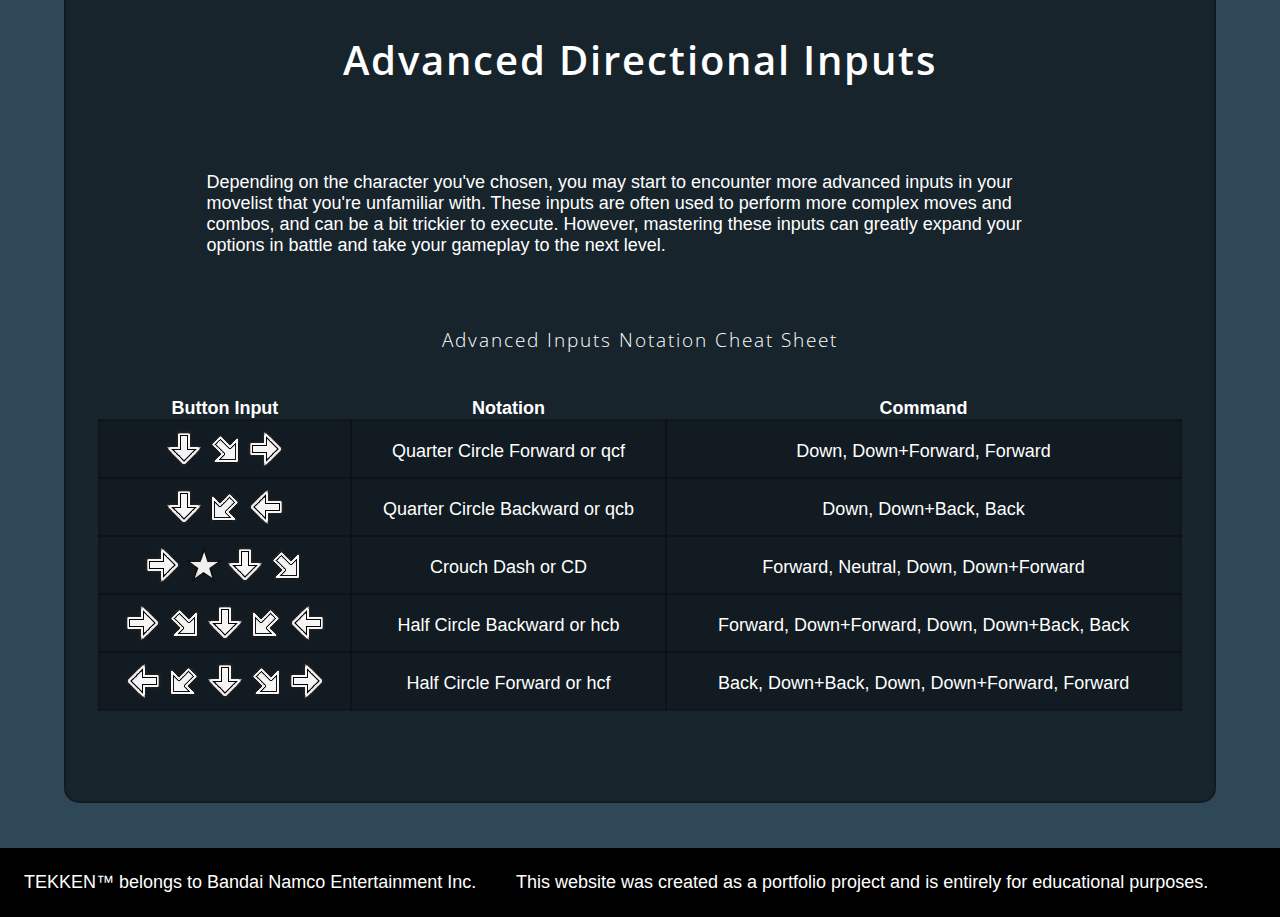
==== commit deaa9a60: "Fix positioning of video on about page by floating to the right and setting about-page p to clear:no" ====
--- a/beginners-guide.html
+++ b/beginners-guide.html
@@ -73,7 +73,7 @@
                     replacing button names with numbers (1, 2, 3, 4). 
                     These notations are used widely in tutorials, strategy guides, and tournament play, so it's important to become familiar with them as you progress on your TEKKEN journey.
                 </p>
-                
+
                 <!-- Input notation cheat sheet - Attack inputs -->
                 <h3>Command Input Notation Cheat Sheet</h3>
                 <table class="notation-table">
@@ -234,6 +234,7 @@
                 <p>
                     Now that you're familiar with basic directional inputs, let's take a closer look at some movement techniques such as dashing, sidestepping, and backdashing.
                 </p>
+                <h3>Basic Movement Cheat Sheet</h3>
                 <table class="notation-table">
                     <thead>
                         <tr>
--- a/assets/css/style.css
+++ b/assets/css/style.css
@@ -42,9 +42,6 @@
 }
 
 /* paragraphs and linebreaks*/
-p{
-    margin: 25px 0;
-}
 
 br{
     content: "";
@@ -205,16 +202,12 @@
 }
 
 #about-section .right-div{
-    margin: 0 0 45px 0;
+    margin: 0 0 2.5rem 1.5rem;
     max-height: 350px;
 }
 
 #about-section .left-div{
     padding-right: 45px;
-}
-
-#about-section p{
-    clear: both;
 }
 
 /* TEKKEN World Tour Promo section */
@@ -316,6 +309,10 @@
     padding: 25px 10%;
 }
 
+#beginners-guide-section h3{
+    margin: 45px 0;
+}
+
 .notation-table{
     margin: 45px auto;
     border-collapse: collapse;
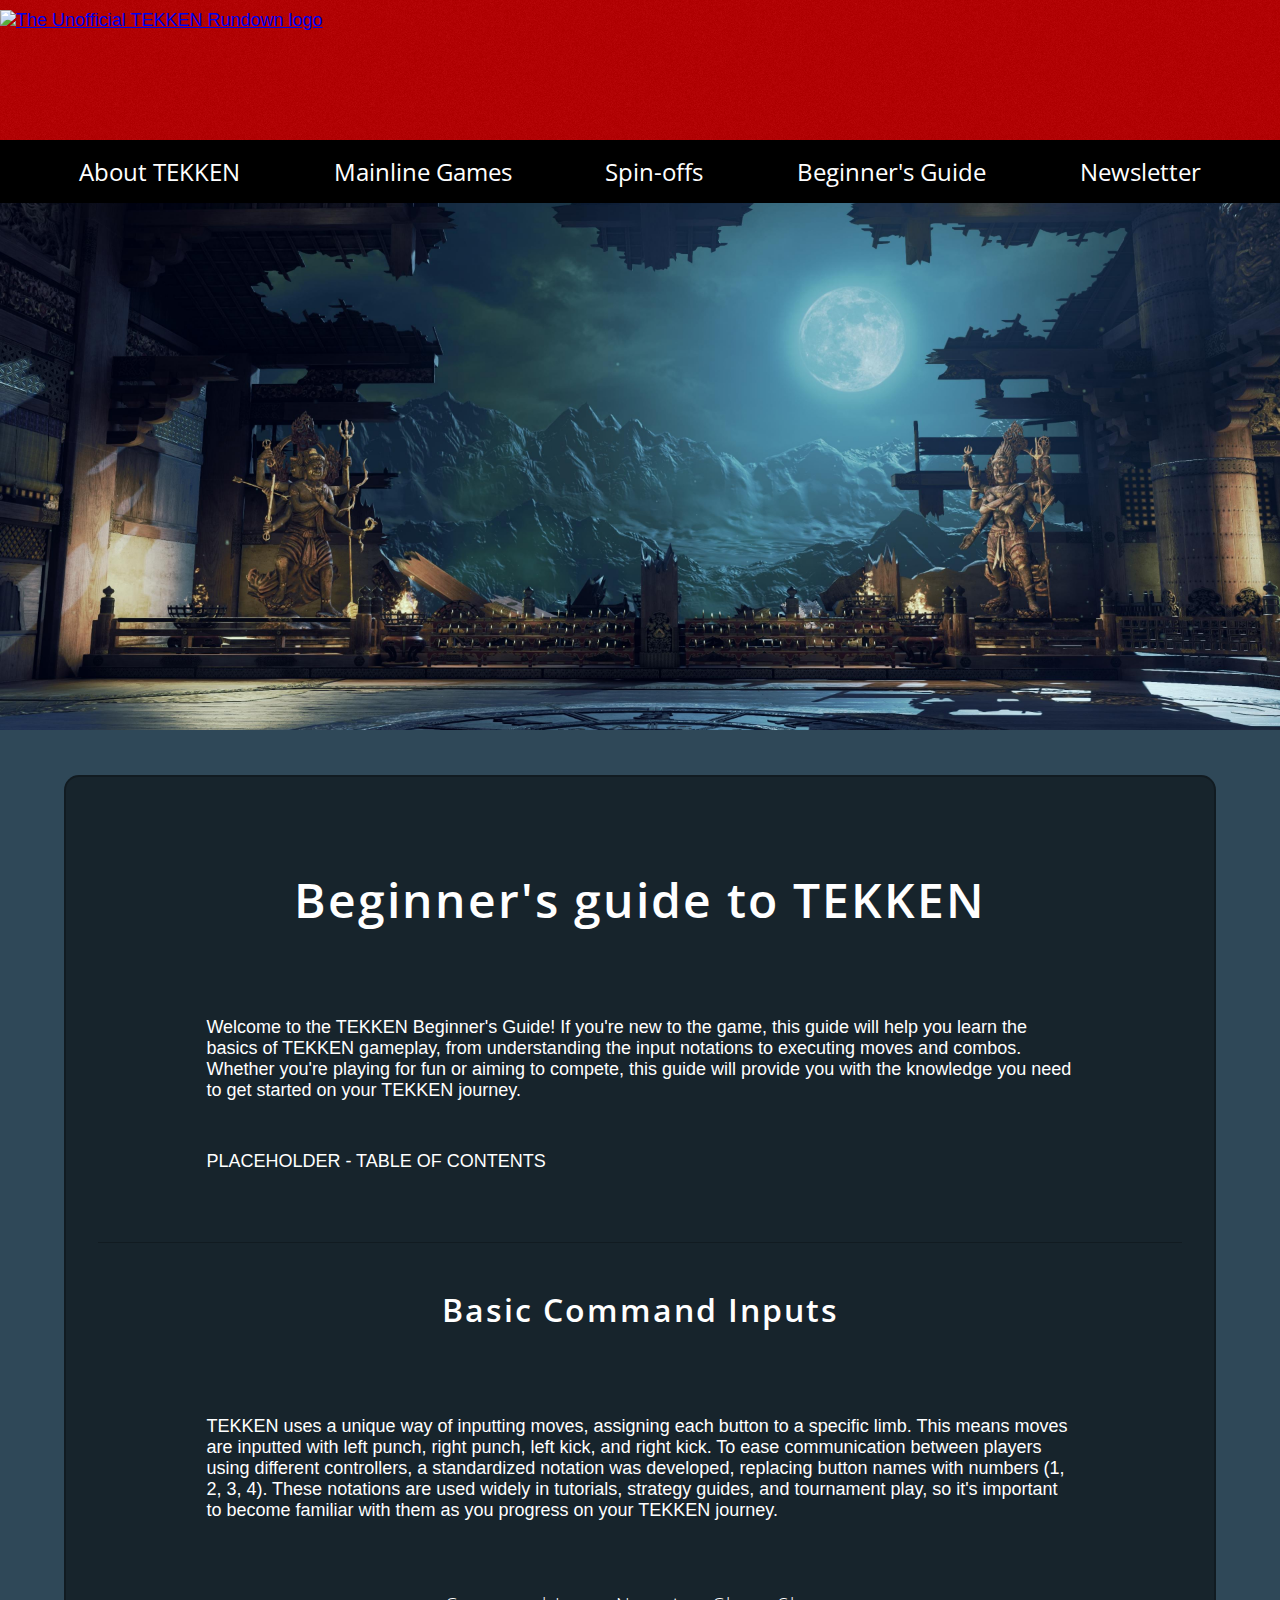
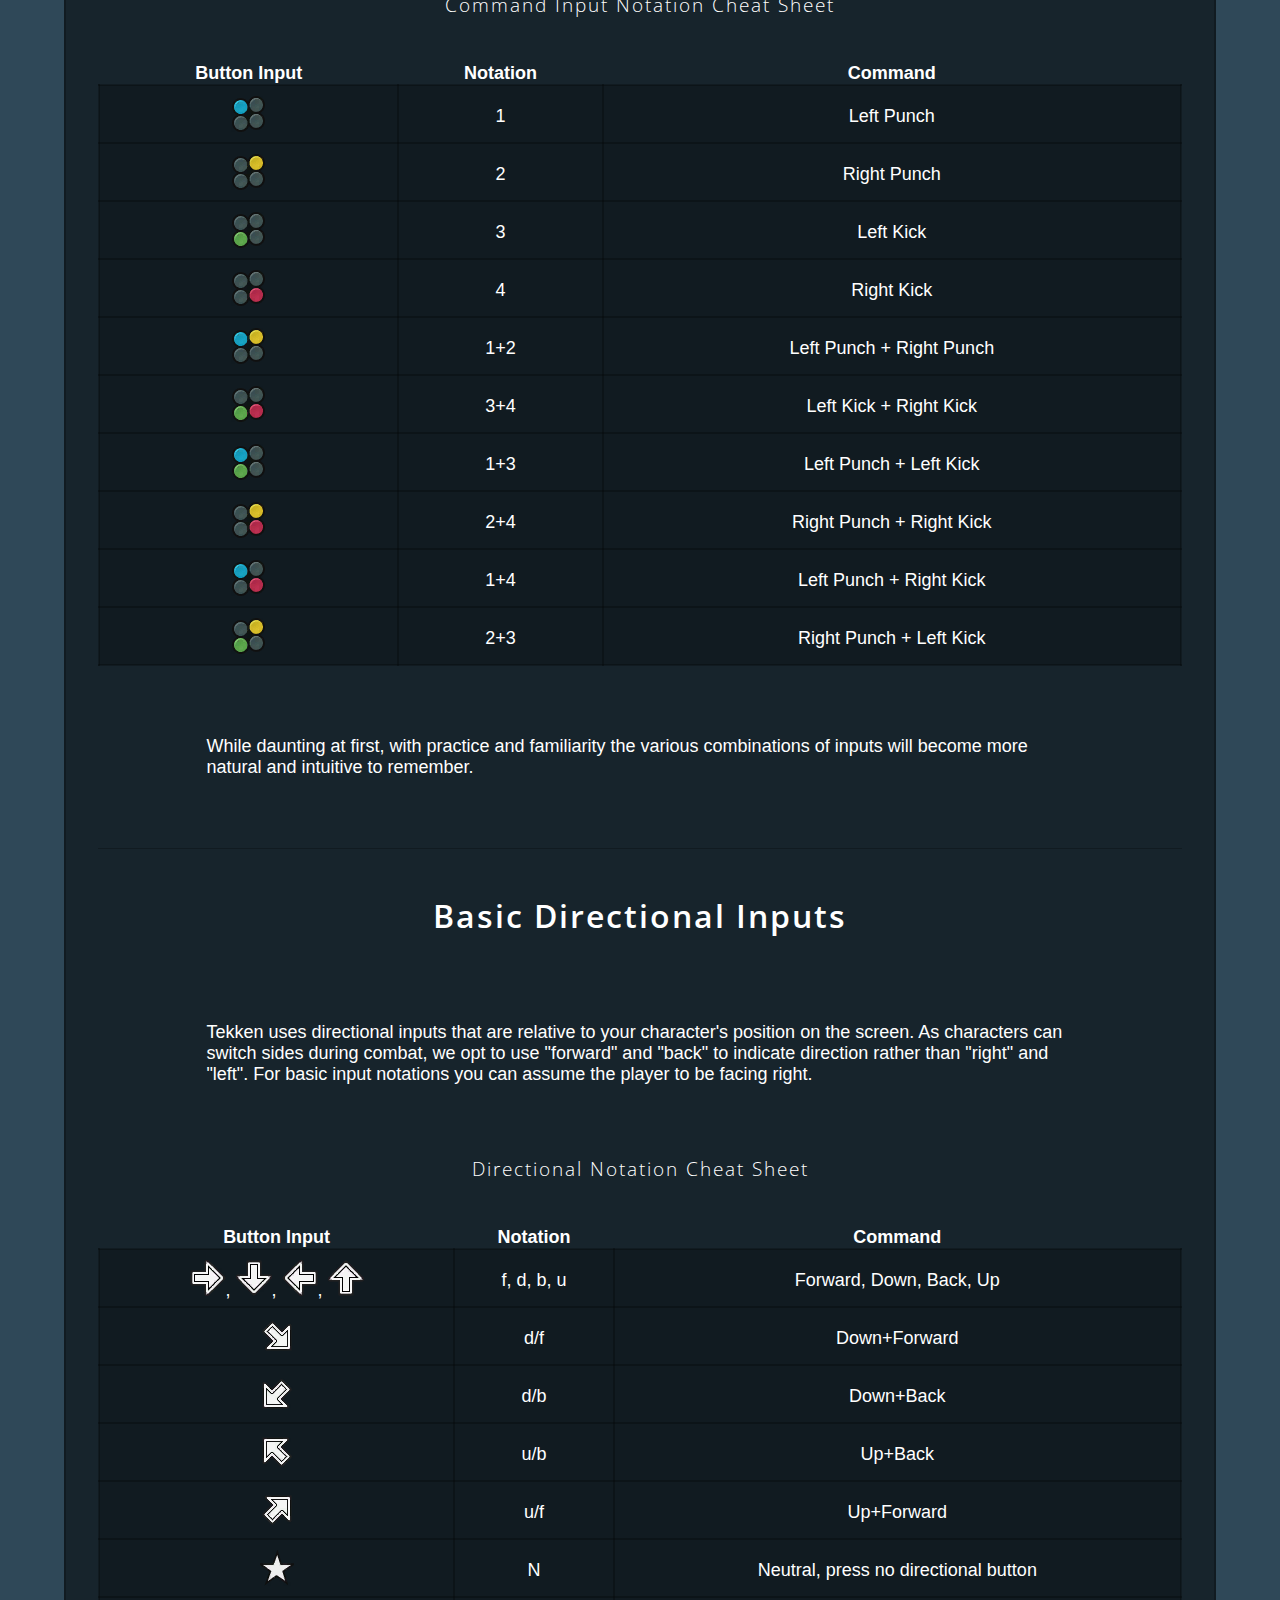
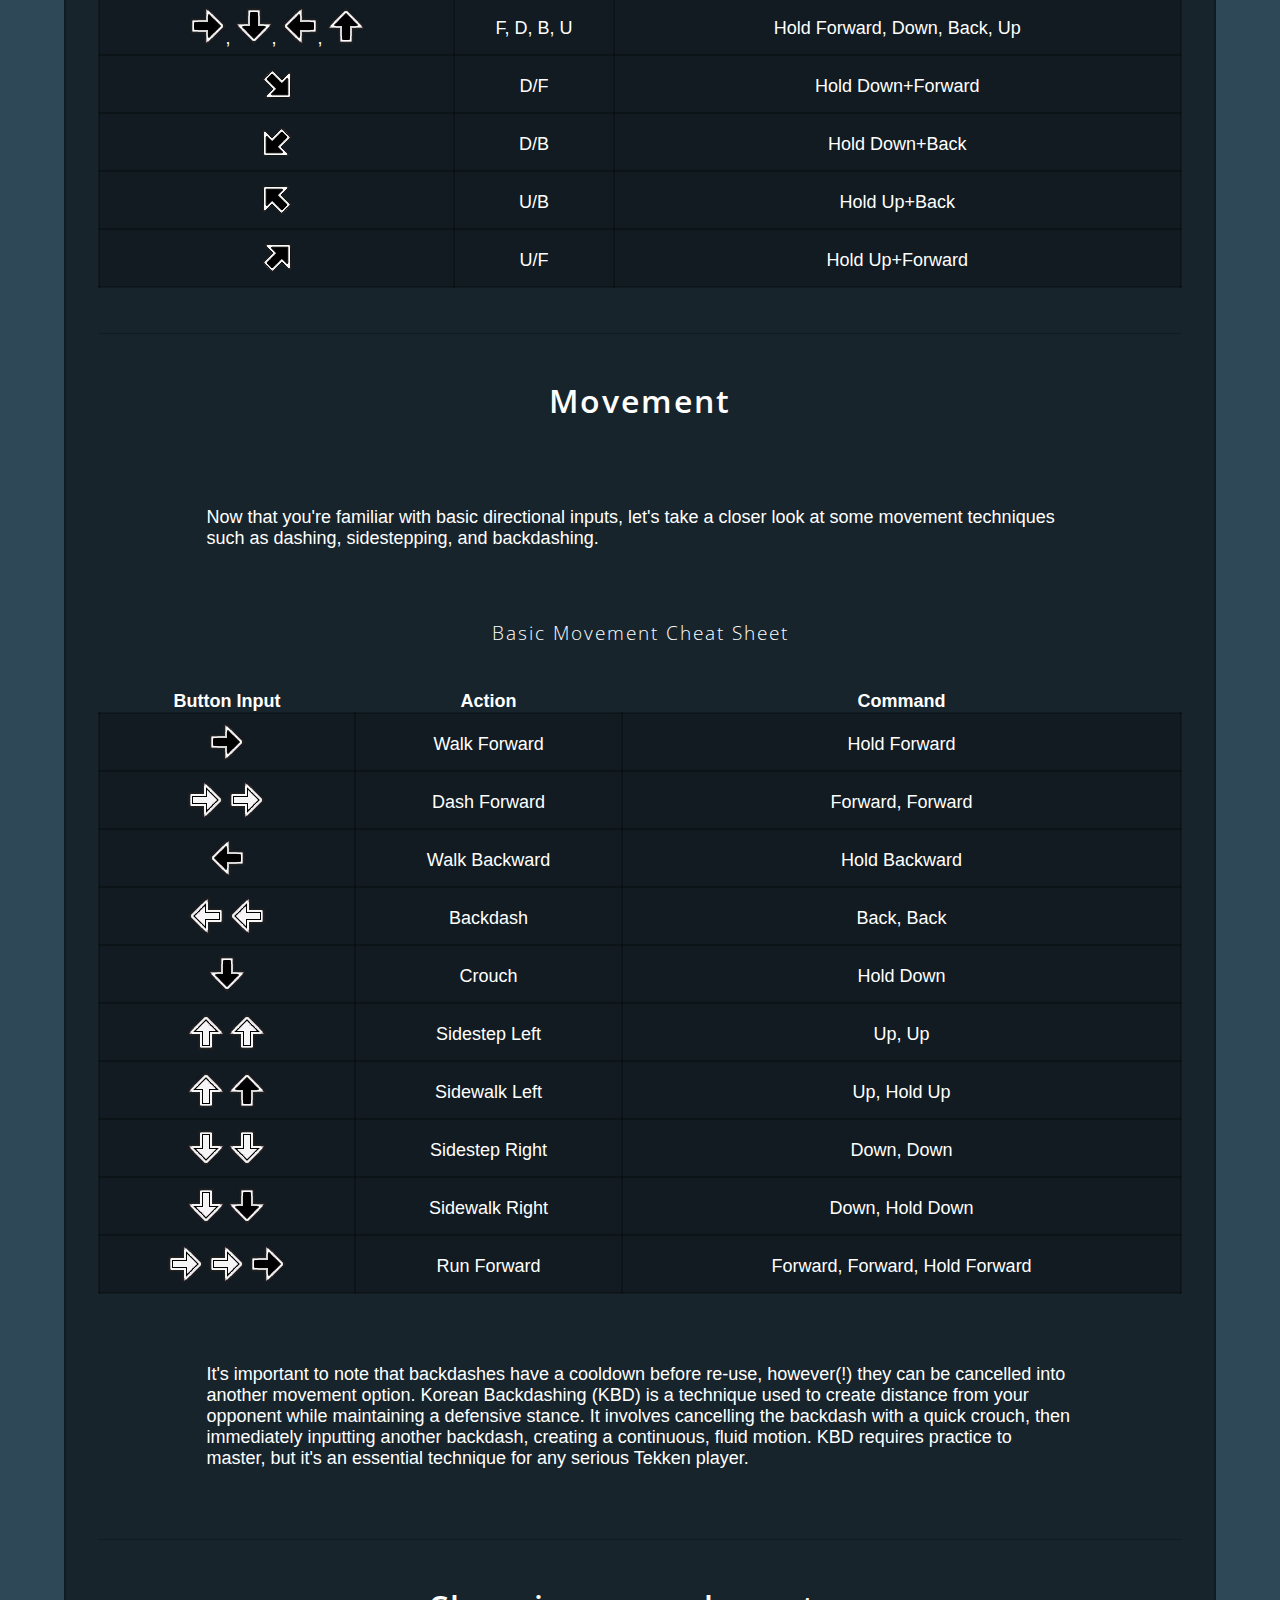
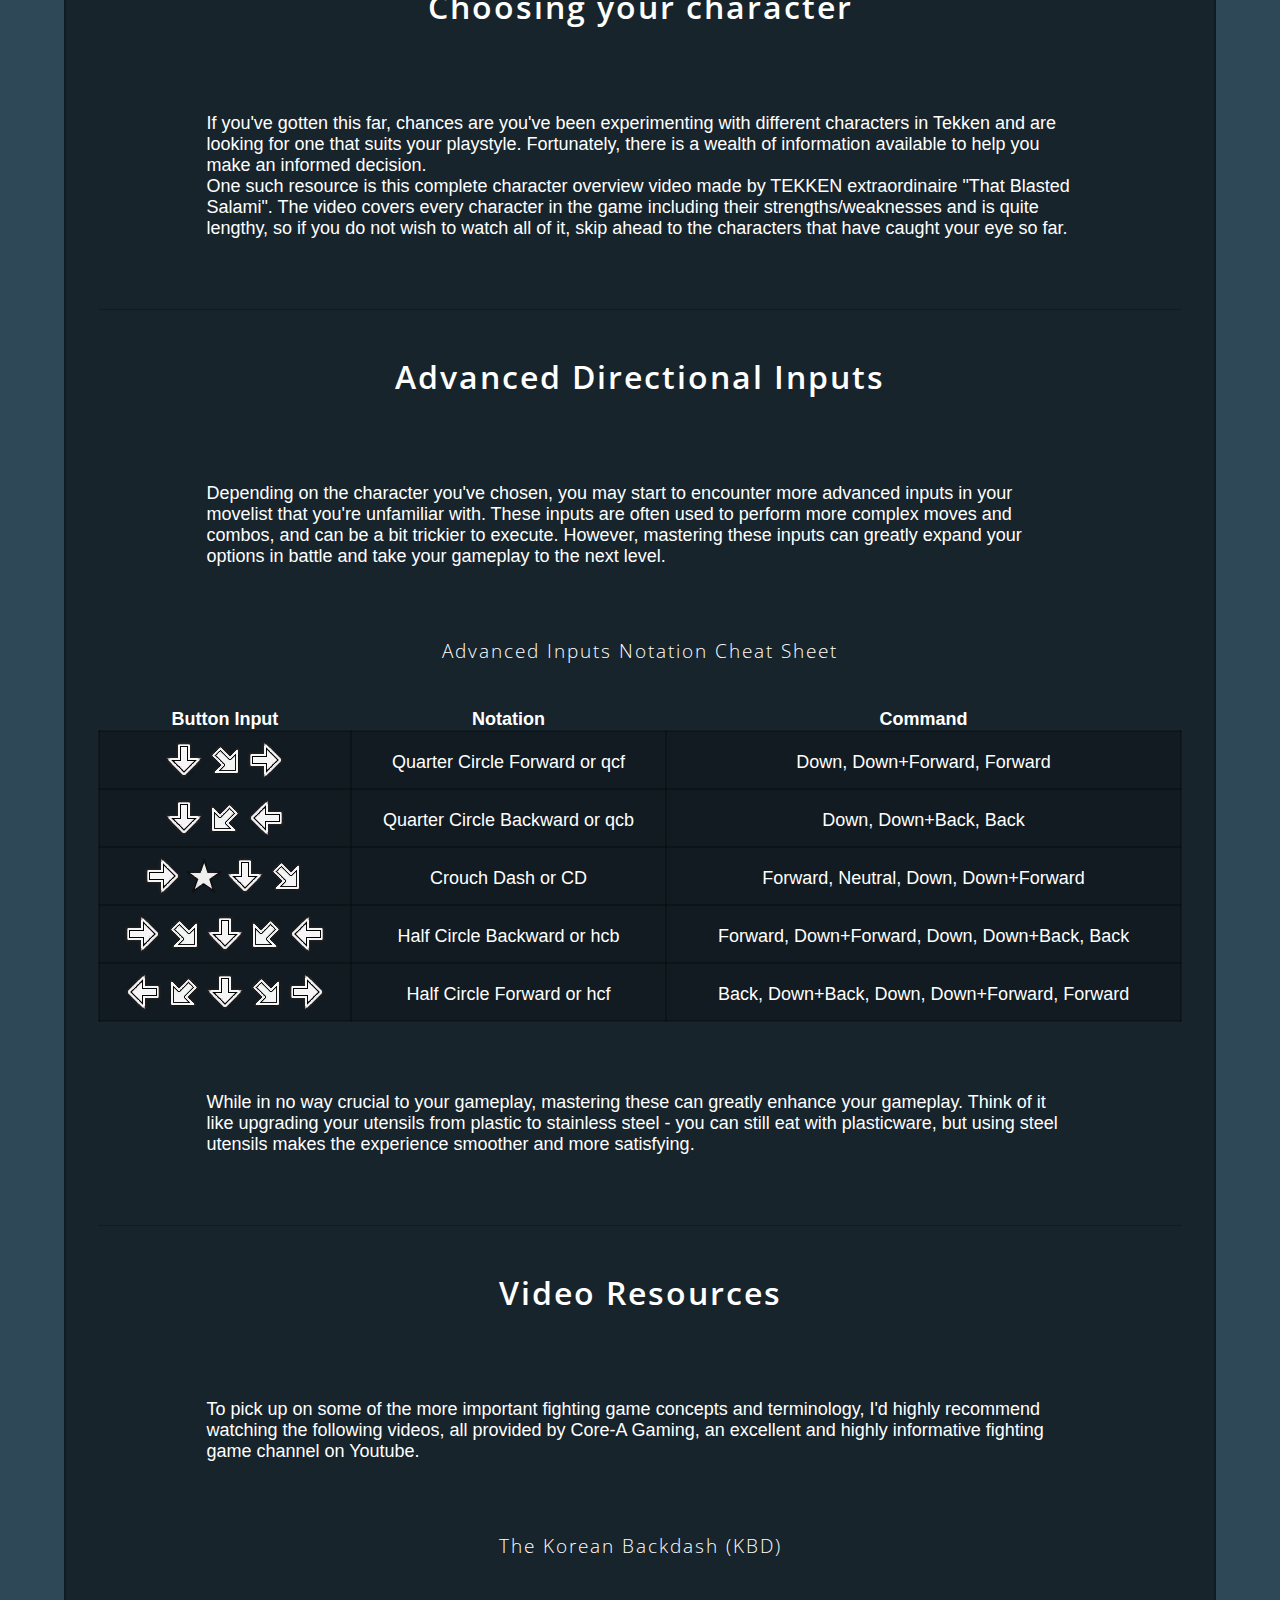
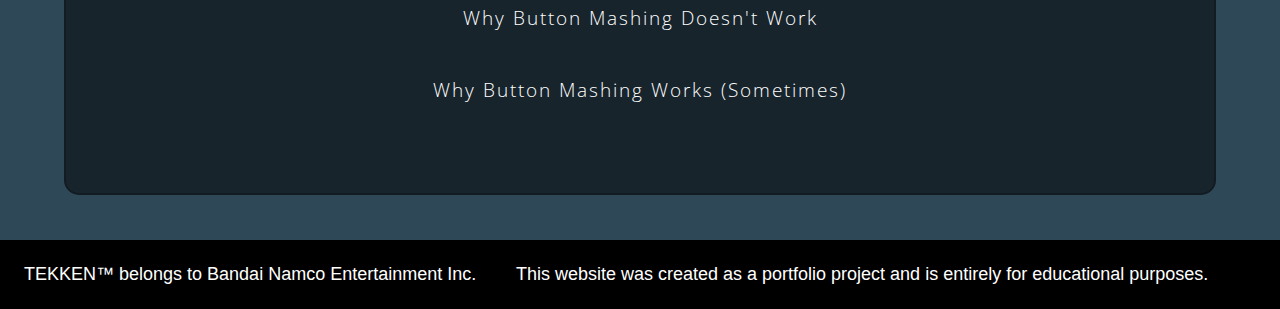
==== commit d5251f98: "Change order of videos in beginner's guide, replace placeholder text on signup page" ====
--- a/beginners-guide.html
+++ b/beginners-guide.html
@@ -332,6 +332,22 @@
                 </p>
                 <hr>
 
+                <!-- Choosing your character -->
+                <h2>Choosing your character</h2>
+                <p>
+                    If you've gotten this far, chances are you've been experimenting with different characters in Tekken and are looking for one that suits your playstyle. 
+                    Fortunately, there is a wealth of information available to help you make an informed decision. 
+                    <br>
+                    One such resource is this complete character overview video made by TEKKEN extraordinaire "That Blasted Salami".
+                    The video covers every character in the game including their strengths/weaknesses and is quite lengthy, 
+                    so if you do not wish to watch all of it, skip ahead to the characters that have caught your eye so far. 
+                </p>
+                <div class="video-padding">
+                    <div class="video-container">
+                        <iframe width="560" height="315" src="https://www.youtube.com/embed/9ym-u3i6Ke8" title="YouTube video player" frameborder="0" allow="accelerometer; autoplay; clipboard-write; encrypted-media; gyroscope; picture-in-picture; web-share" allowfullscreen></iframe>    
+                    </div>
+                </div>
+                <hr>
                 <!-- Input notation cheat sheet - Advanced inputs -->
                 <h2>Advanced Directional Inputs</h2>
                 <p>
@@ -401,6 +417,40 @@
                         </tr>
                     </tbody>
                 </table>
+                <p>
+                    While in no way crucial to your gameplay, mastering these can greatly enhance your gameplay. 
+                    Think of it like upgrading your utensils from plastic to stainless steel -
+                    you can still eat with plasticware, but using steel utensils makes the experience smoother and more satisfying.
+                </p>
+                <hr>
+                <!-- Video Resources -->
+                <h2>Video Resources</h2>
+                <p>
+                    To pick up on some of the more important fighting game concepts and terminology, I'd highly recommend watching the following videos, 
+                    all provided by Core-A Gaming, an excellent and highly informative fighting game channel on Youtube.
+                </p>
+
+                <h3>The Korean Backdash (KBD)</h3>
+                <div class="video-padding">
+                    <div class="video-container">
+                        <iframe width="560" height="315" src="https://www.youtube.com/embed/dzIfubaQLyk" title="YouTube video player" frameborder="0" allow="accelerometer; autoplay; clipboard-write; encrypted-media; gyroscope; picture-in-picture; web-share" allowfullscreen></iframe>
+                    </div>
+                </div>
+                
+                <h3>Why Button Mashing Doesn't Work</h3>
+                <div class="video-padding">
+                    <div class="video-container">
+                        <iframe width="560" height="315" src="https://www.youtube.com/embed/riGCdE6ZPck" title="YouTube video player" frameborder="0" allow="accelerometer; autoplay; clipboard-write; encrypted-media; gyroscope; picture-in-picture; web-share" allowfullscreen></iframe>
+                    </div>
+                </div>
+                
+                <h3>Why Button Mashing Works (Sometimes)</h3>
+                <div class="video-padding">
+                    <div class="video-container">
+                        <iframe width="560" height="315" src="https://www.youtube.com/embed/b2wX4EiD5tg" title="YouTube video player" frameborder="0" allow="accelerometer; autoplay; clipboard-write; encrypted-media; gyroscope; picture-in-picture; web-share" allowfullscreen></iframe>
+                    </div>
+                </div>
+                
             </div>
         </section>
     </main>
--- a/assets/css/style.css
+++ b/assets/css/style.css
@@ -24,13 +24,13 @@
 }
 
 h1{
-    font-size: 3.5rem;
+    font-size: 3rem;
     margin: 45px 0 60px;
     text-align: center; 
 }
 
 h2{
-    font-size: 2.5rem;
+    font-size: 2rem;
     margin: 45px 0 60px;
     text-align: center; 
 }
@@ -275,13 +275,14 @@
 }
 
 #mainline-games-section p{
-    margin: 25% 0;
+    margin: 45px 0;
 }
 
 /* spinoffs.html */
 /* spin-off games main section */
 #spinoff-games-section{
     background-color: #6da7d9;
+    background-image: linear-gradient(#6da7d9, #5C4280);
     padding: 0 0 45px;
 }
 
@@ -292,7 +293,7 @@
 }
 
 #spinoff-games-section p {
-    margin: 25% 0;
+    margin: 45px 0;
 }
 
 /* beginners-guide.html */
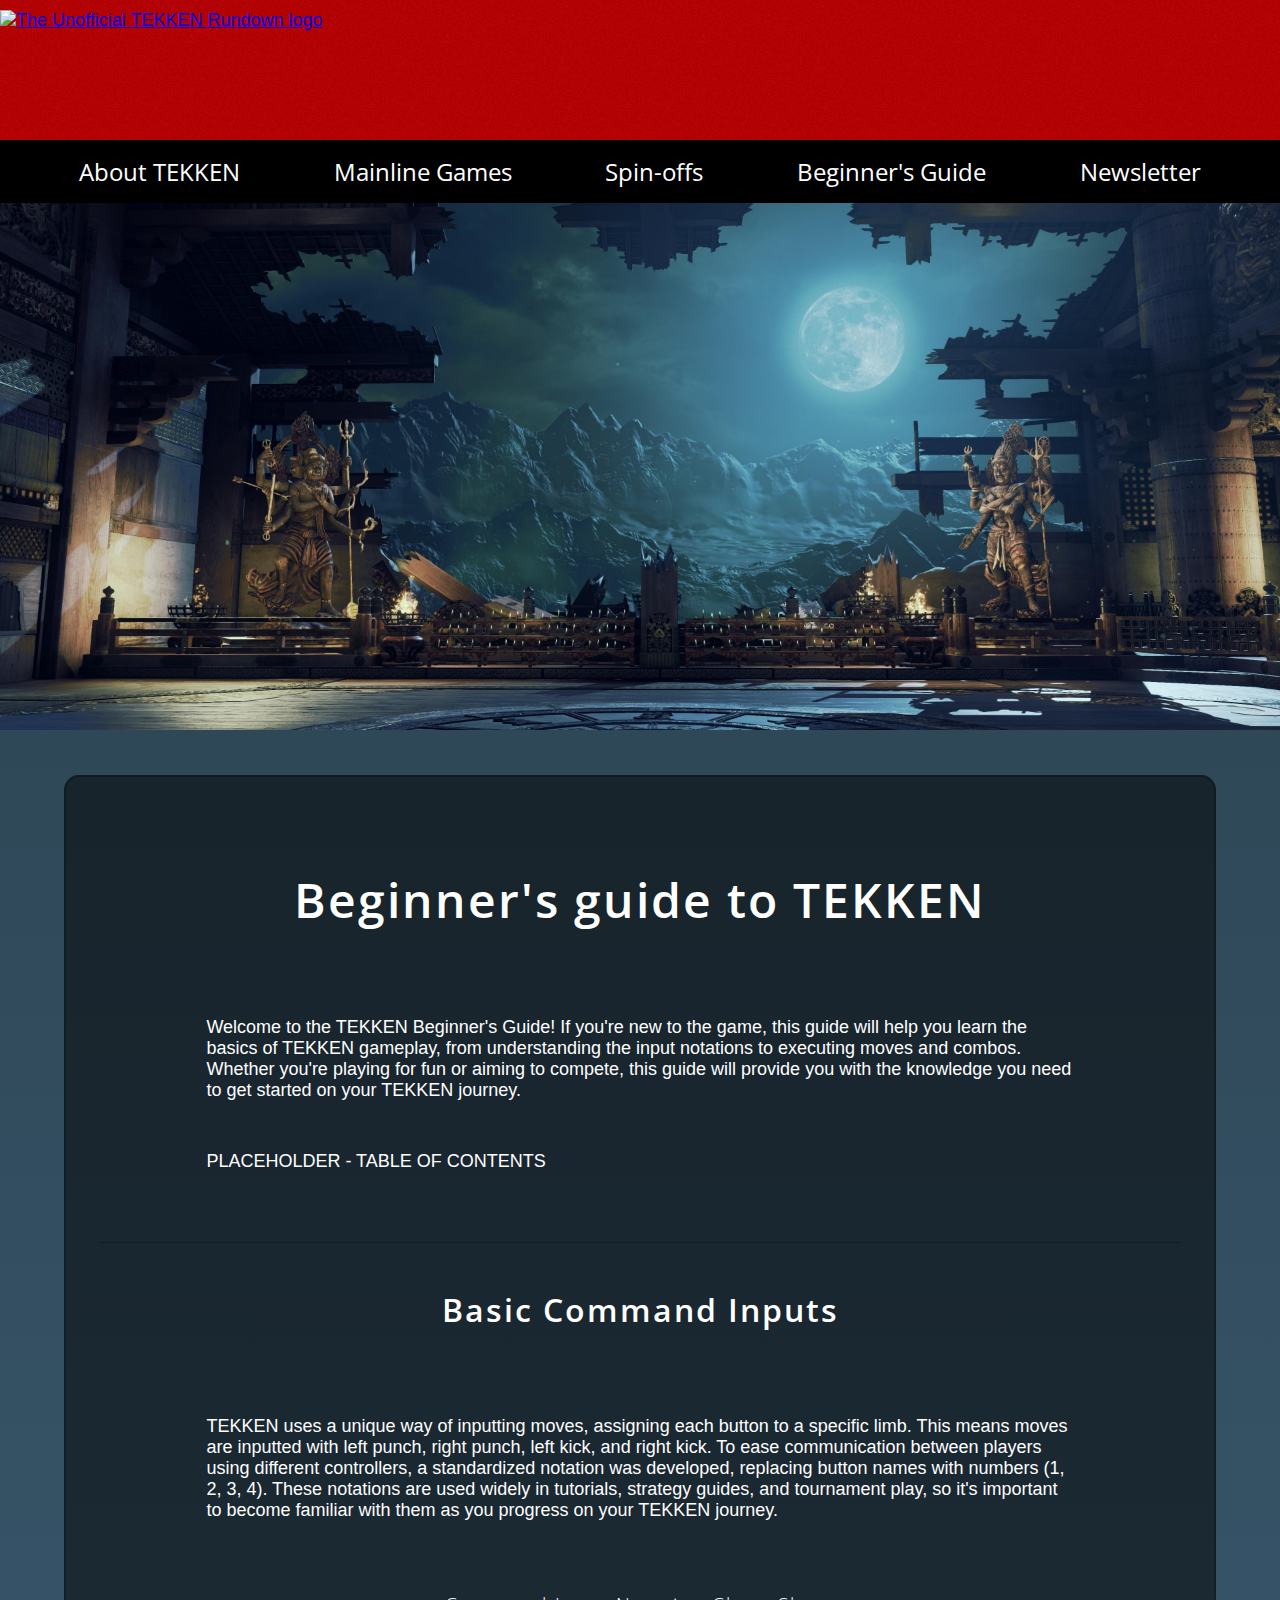
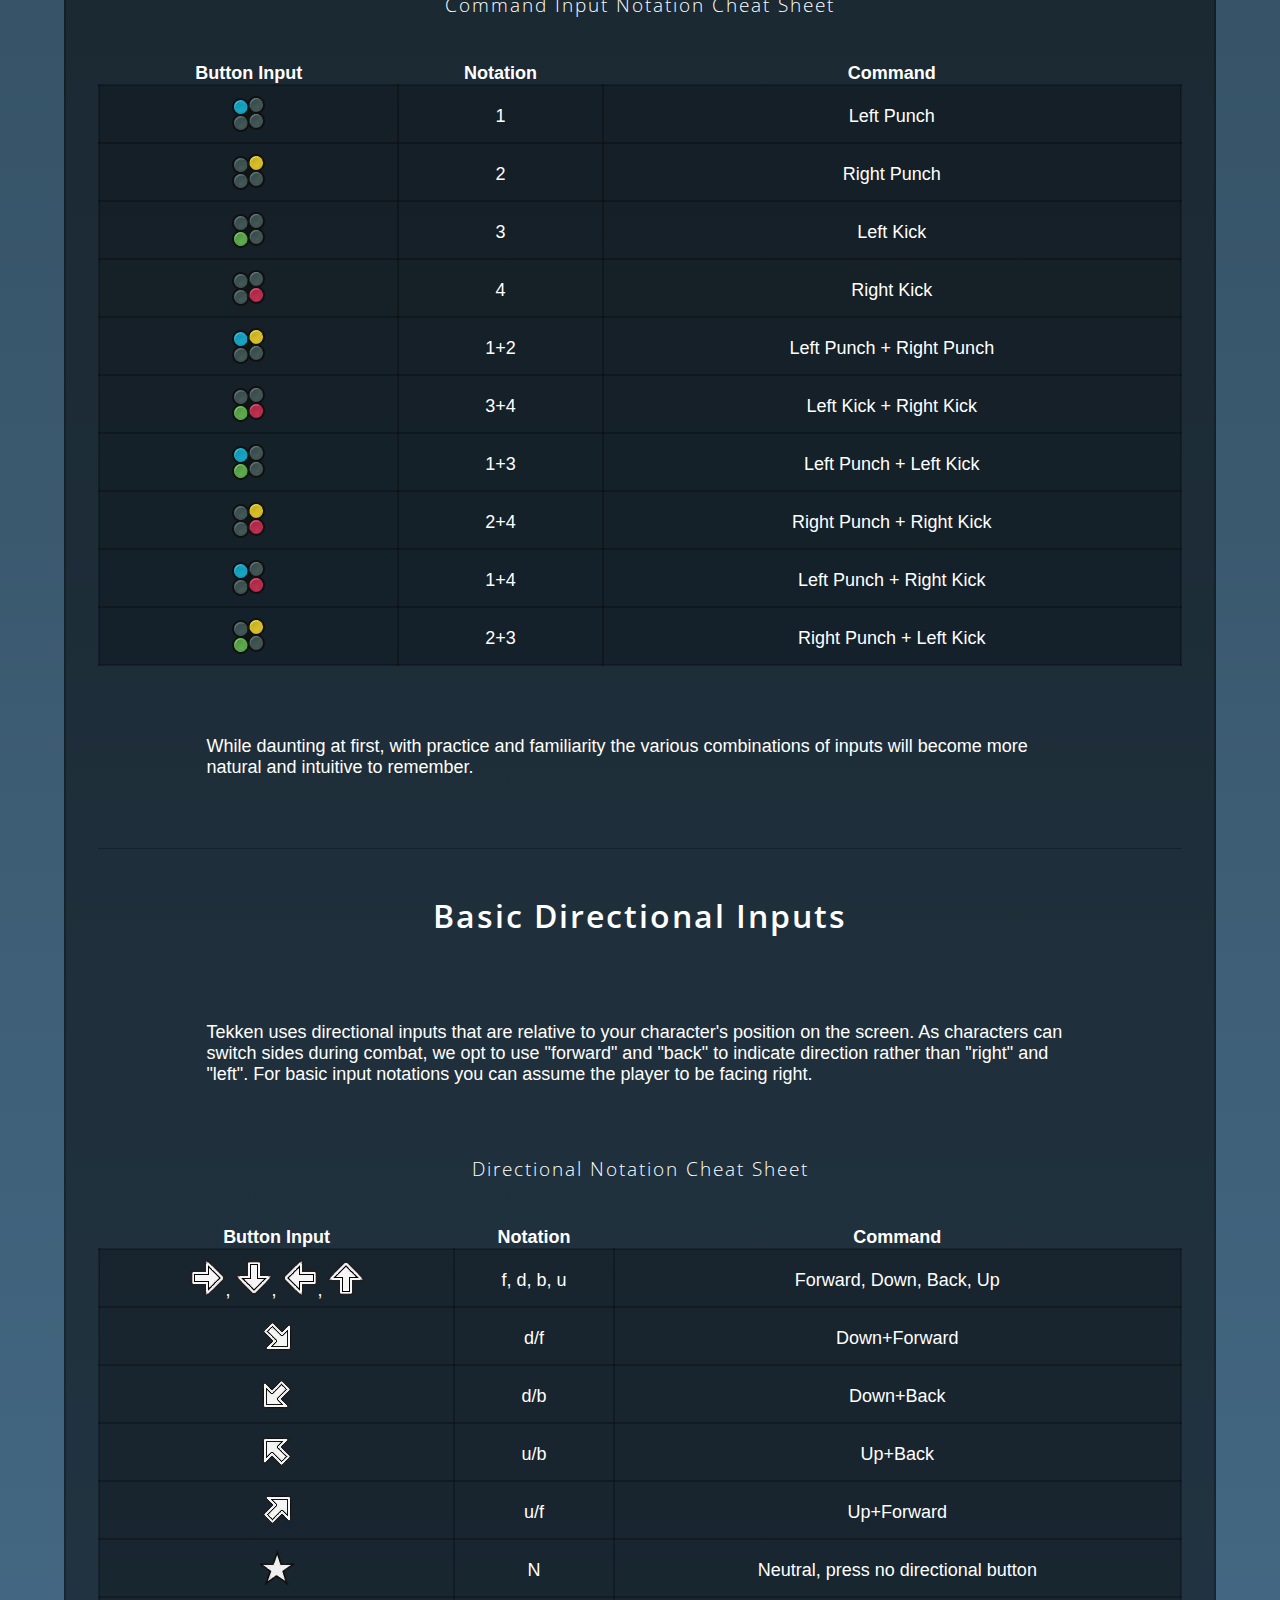
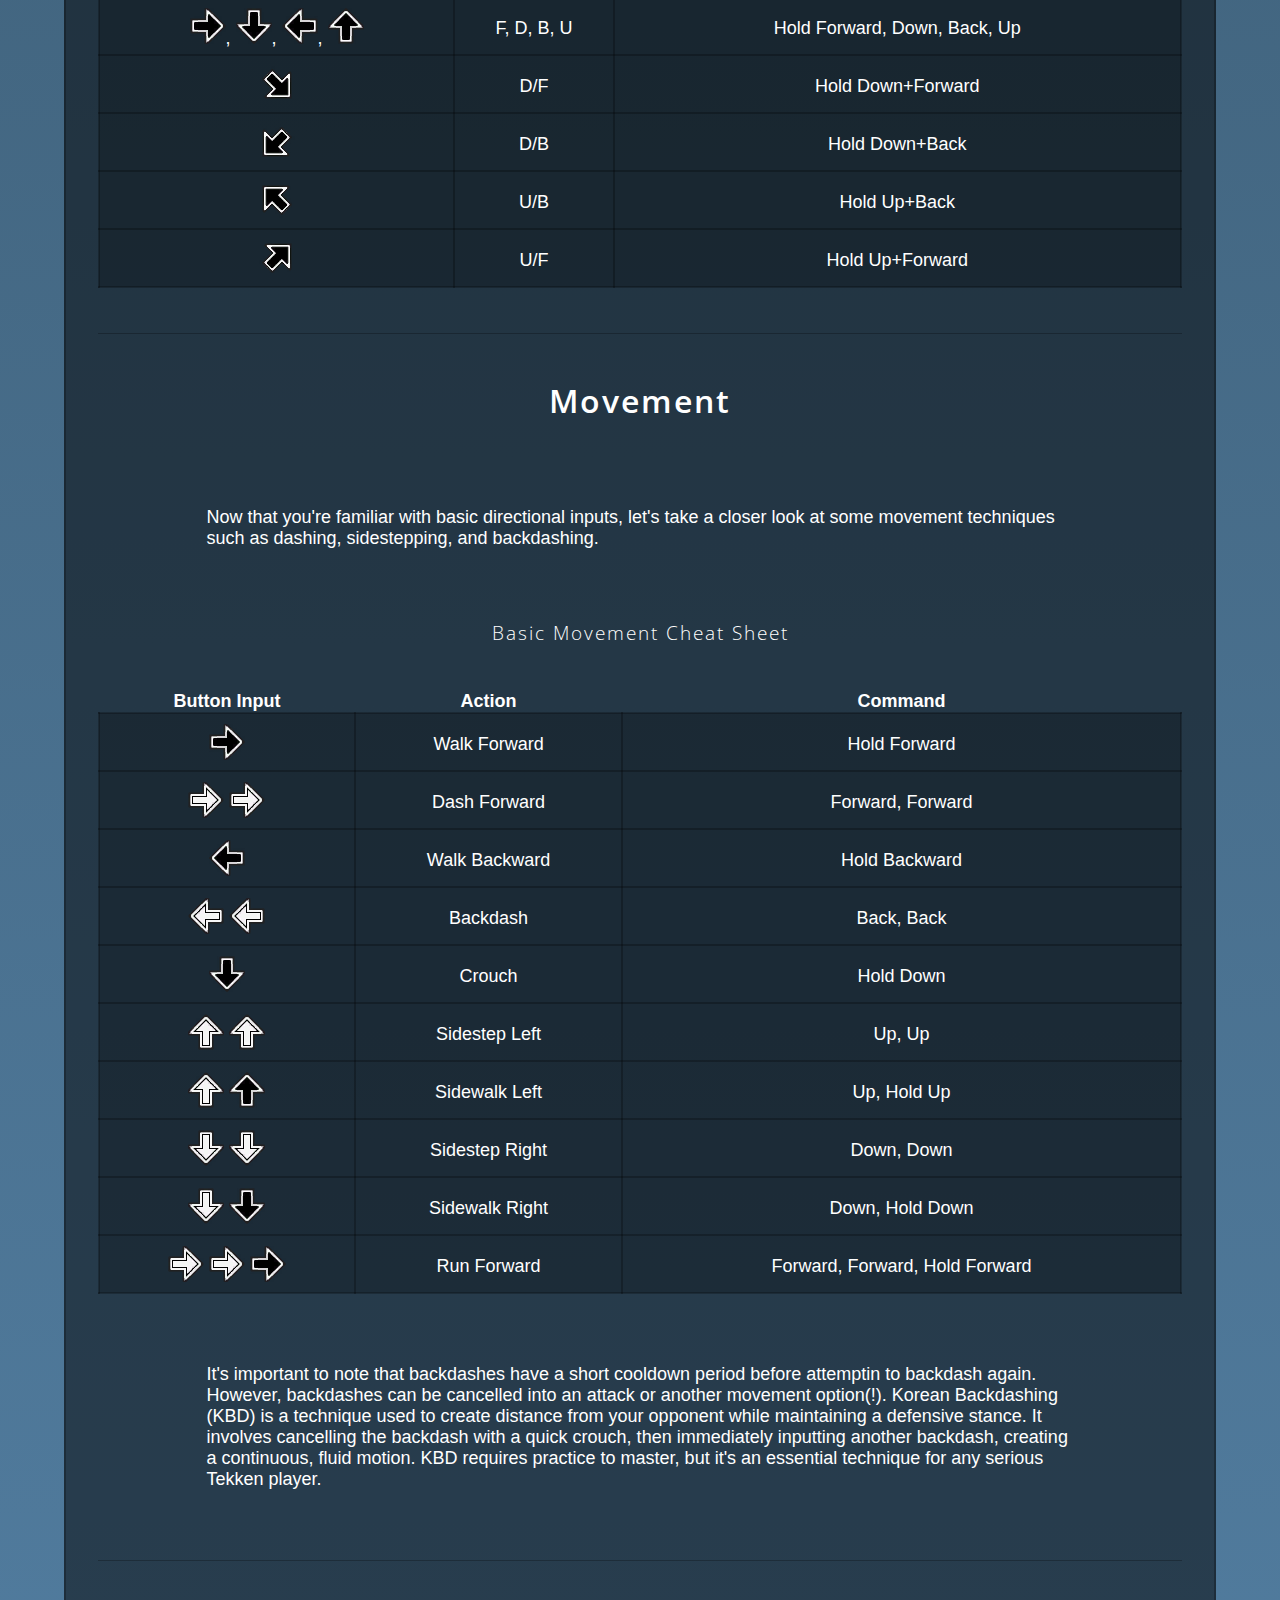
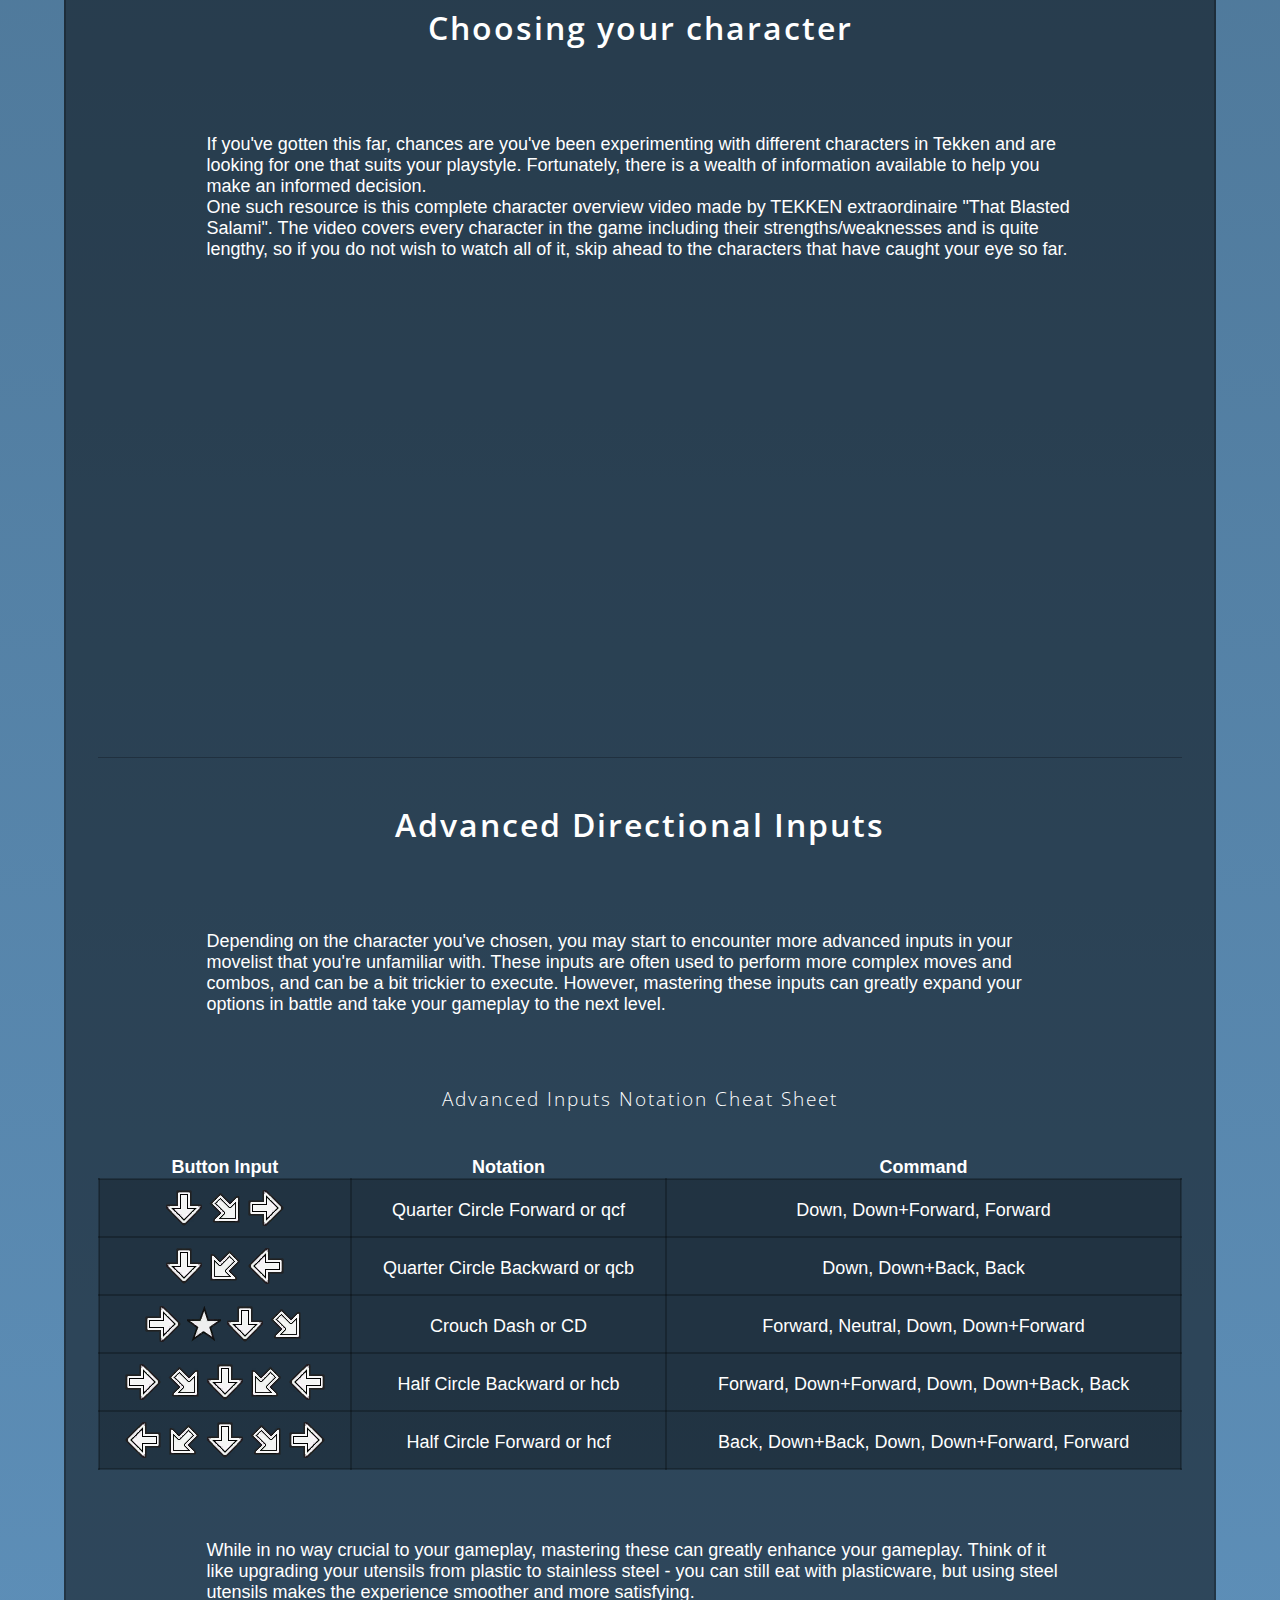
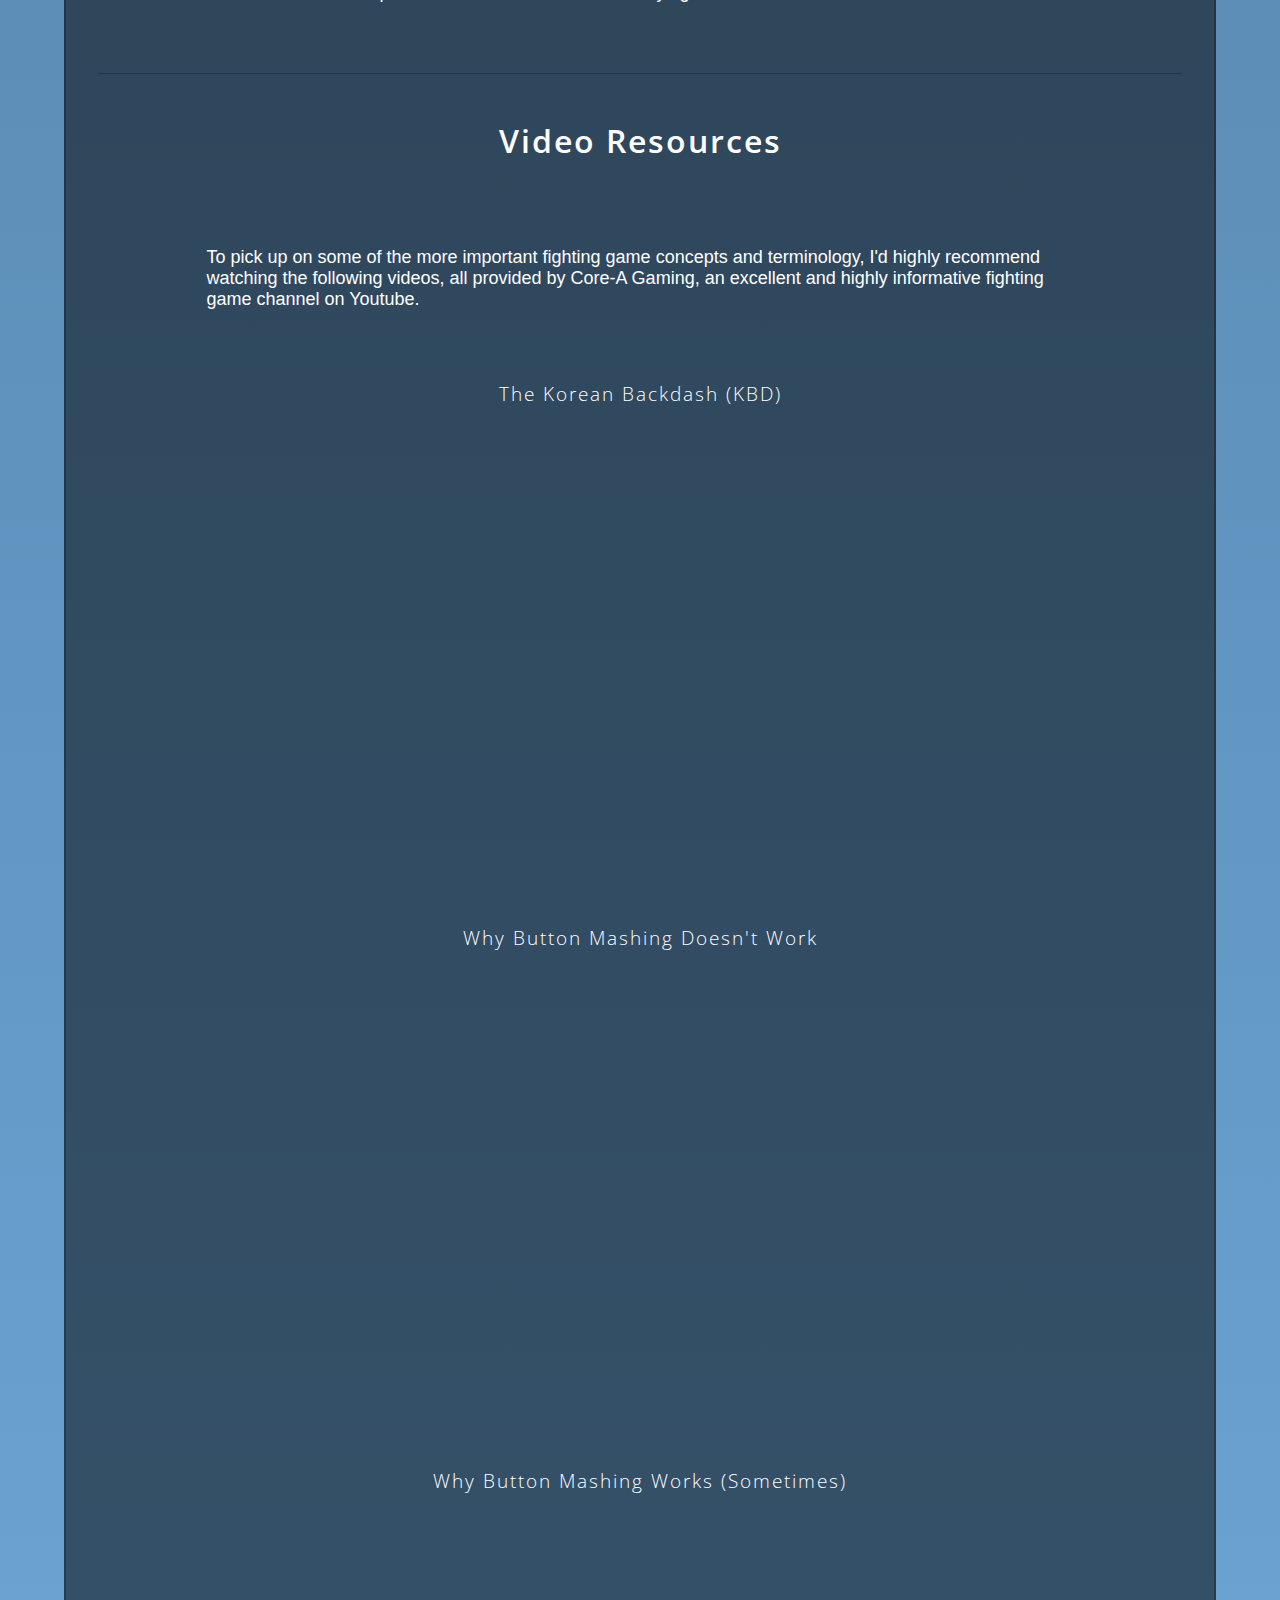
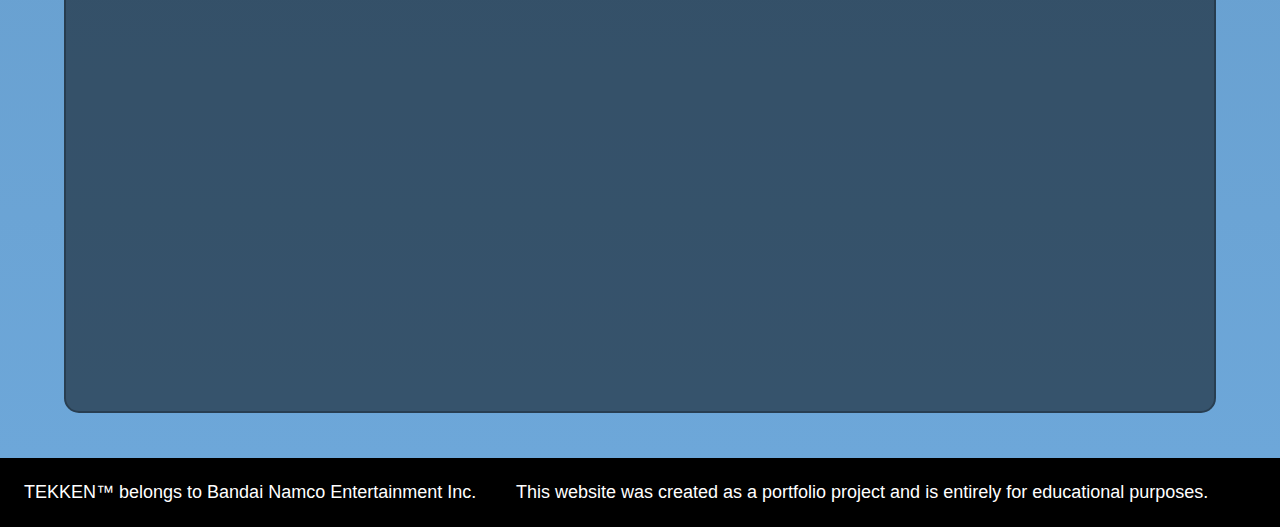
==== commit d9d950e7: "Add styling for newsletter signup form" ====
--- a/beginners-guide.html
+++ b/beginners-guide.html
@@ -325,7 +325,8 @@
                     </tbody>
                 </table>
                 <p>
-                    It's important to note that backdashes have a cooldown before re-use, however(!) they can be cancelled into another movement option.
+                    It's important to note that backdashes have a short cooldown period before attemptin to backdash again. 
+                    However, backdashes can be cancelled into an attack or another movement option(!).
                     Korean Backdashing (KBD) is a technique used to create distance from your opponent while maintaining a defensive stance. 
                     It involves cancelling the backdash with a quick crouch, then immediately inputting another backdash, creating a continuous, 
                     fluid motion. KBD requires practice to master, but it's an essential technique for any serious Tekken player.
--- a/assets/css/style.css
+++ b/assets/css/style.css
@@ -20,7 +20,7 @@
     font-family: 'Open Sans', sans-serif;
     font-weight: 600;
     letter-spacing: 2px;
-    word-break:break-all;
+    word-break: break-word;
 }
 
 h1{
@@ -213,8 +213,8 @@
 /* TEKKEN World Tour Promo section */
 #twt-promo{
     height: auto;
-    background-image: linear-gradient(#334a73, rgb(178, 2, 4) 40%, #334a73) ;
-    padding: 45px 10%;
+    background-image: linear-gradient(#334a73, #b20204 40%, #334a73) ;
+    padding: 45px 15%;
 }
 
 #twt-logo{
@@ -229,6 +229,7 @@
     height: 0;
     width: 100%;
     overflow: hidden;
+    margin: 0 auto;
 }
 
 #twt-promo iframe{
@@ -240,6 +241,8 @@
     padding: 0;
     margin: 0;
     border: none;
+    max-height: 100%;
+    resize: none;
 }
 
 #twt-promo .transparent-container{
@@ -248,8 +251,7 @@
 }
 
 #twt-promo .transparent-container p{
-    margin: 10px 10px;
-    padding: 10px;
+    margin: 0 0 45px 0;
 }
 
 #twt-promo a{
@@ -264,7 +266,7 @@
 /* mainline games main section */
 #mainline-games-section{
 background-color:#5C4280;
-background-image: linear-gradient(#5C4280, #8b2729);
+background-image: linear-gradient(#5C4280, #334a73);
 padding: 0 0 45px;
 }
 
@@ -300,6 +302,7 @@
 /* beginner's guide main section */
 #beginners-guide-section{
     background-color: #2F4858;
+    background-image: linear-gradient(#2F4858,#6da7d9);
 }
 
 #beginners-guide-section .transparent-container{
@@ -314,12 +317,24 @@
     margin: 45px 0;
 }
 
+#beginners-guide-section .video-container{
+    position: relative;
+    padding-bottom: 56.25%;
+    height: 0;
+    overflow: hidden;
+}
+
+#beginners-guide-section .video-padding{
+    padding: 0 15%;
+}
+
+/* tables */
 .notation-table{
     margin: 45px auto;
     border-collapse: collapse;
     width: 100%;
 }
-  
+
 .notation-table td{
 border: 2px solid rgba(0, 0, 0, 0.25);
 background-color: rgba(0, 0, 0, 0.25);
@@ -330,7 +345,48 @@
 /* sign-up.html */
 /* newsletter sign-up main section */
 #sign-up-section{
-    background-color: #5c3857 ;
+    background-color: #5c3857;
+    text-align: center;
+}
+
+#form-container{
+    display: inline-block;
+    border: 2px solid rgba(0, 0, 0, 0.25);
+    background-color: rgba(0, 0, 0, 0.25);
+    margin: 45px 0;
+    padding: 15px 2.5%;
+}
+
+#form-container  h3{
+    margin: 20px 0;
+    letter-spacing: 3px;
+}
+
+#text-input{
+    margin: 15px 0;
+}
+
+#checkbox-input{
+    margin: 5px 0 15px;
+    display: inline-block;
+    text-align: left;
+}
+
+#form-container label{
+    font-size: large;
+    font-style: italic;
+}
+
+#form-container br{
+    margin-bottom: 5px;
+}
+
+#form-container button{
+    font-size: large;
+    font-style: italic;
+    letter-spacing: 1px;
+    padding: 5px 45px;
+    margin: 0 0 20px;
 }
 
 /* footer */
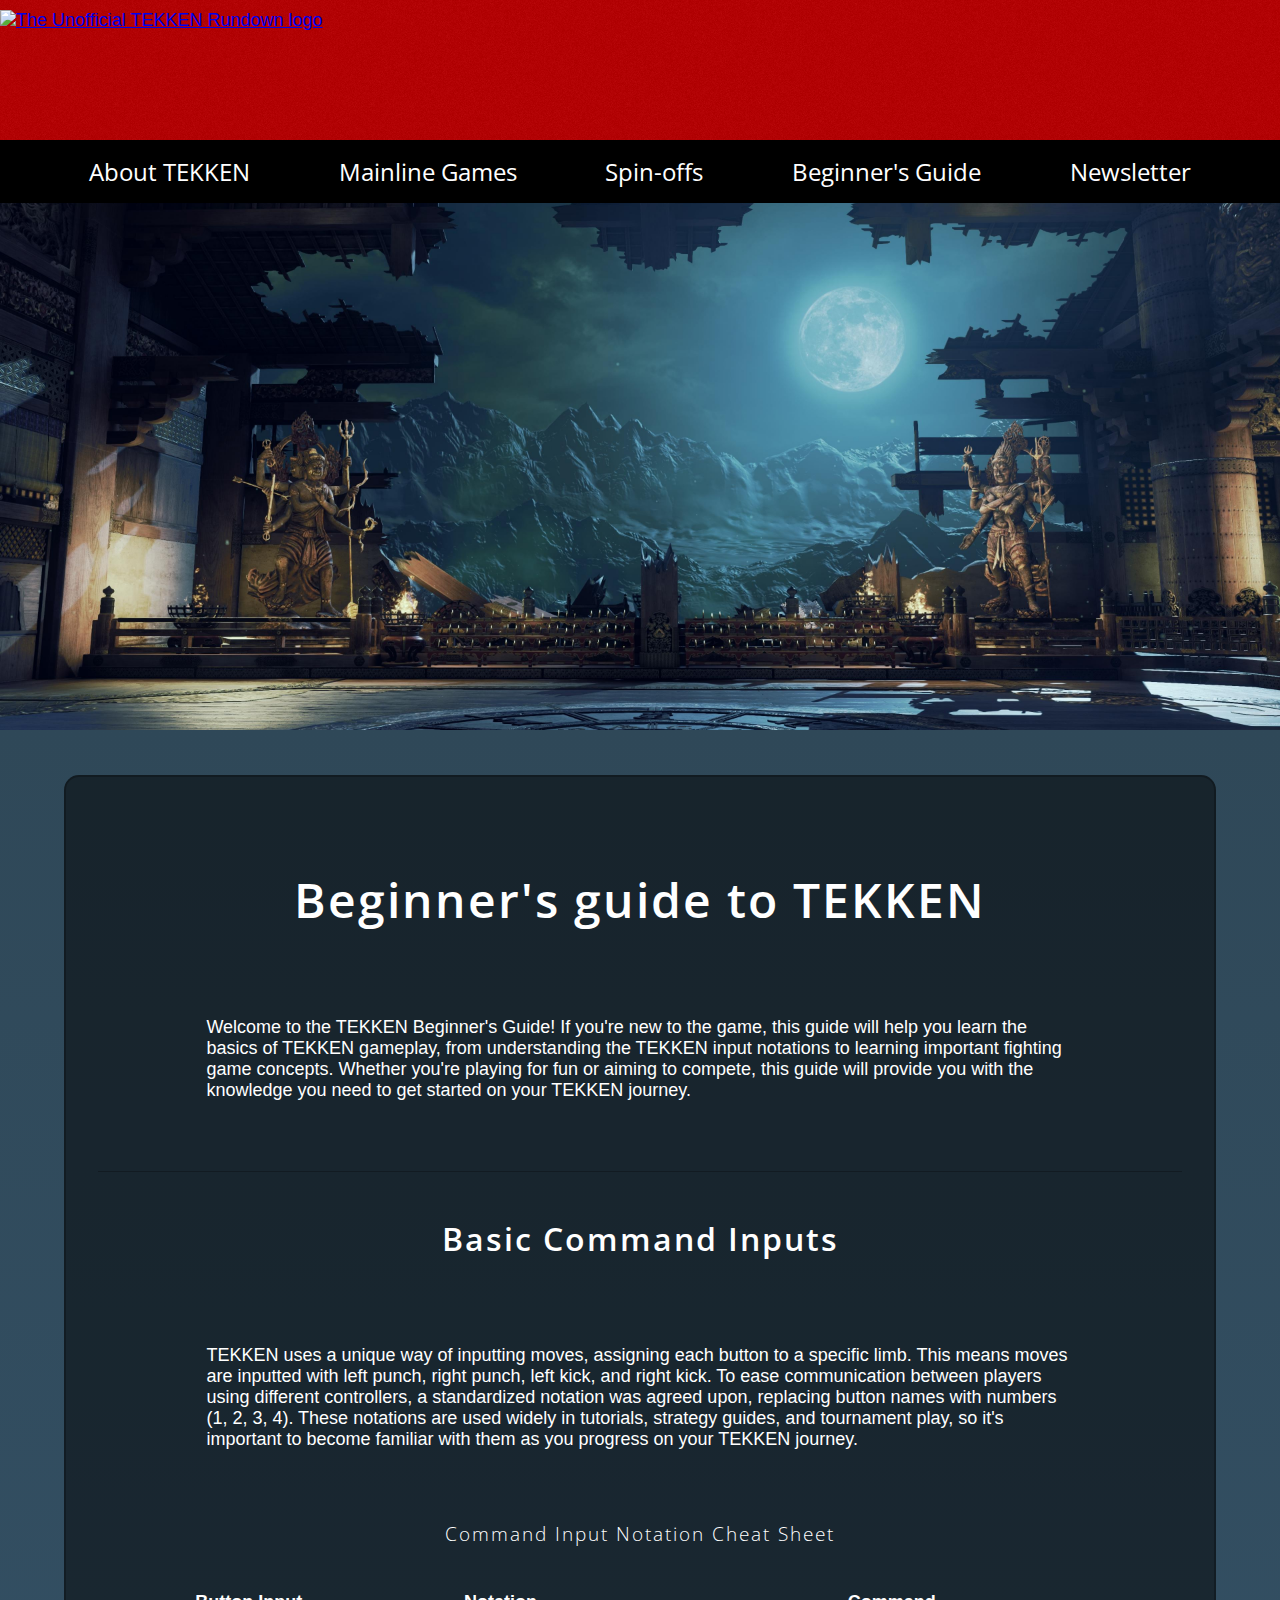
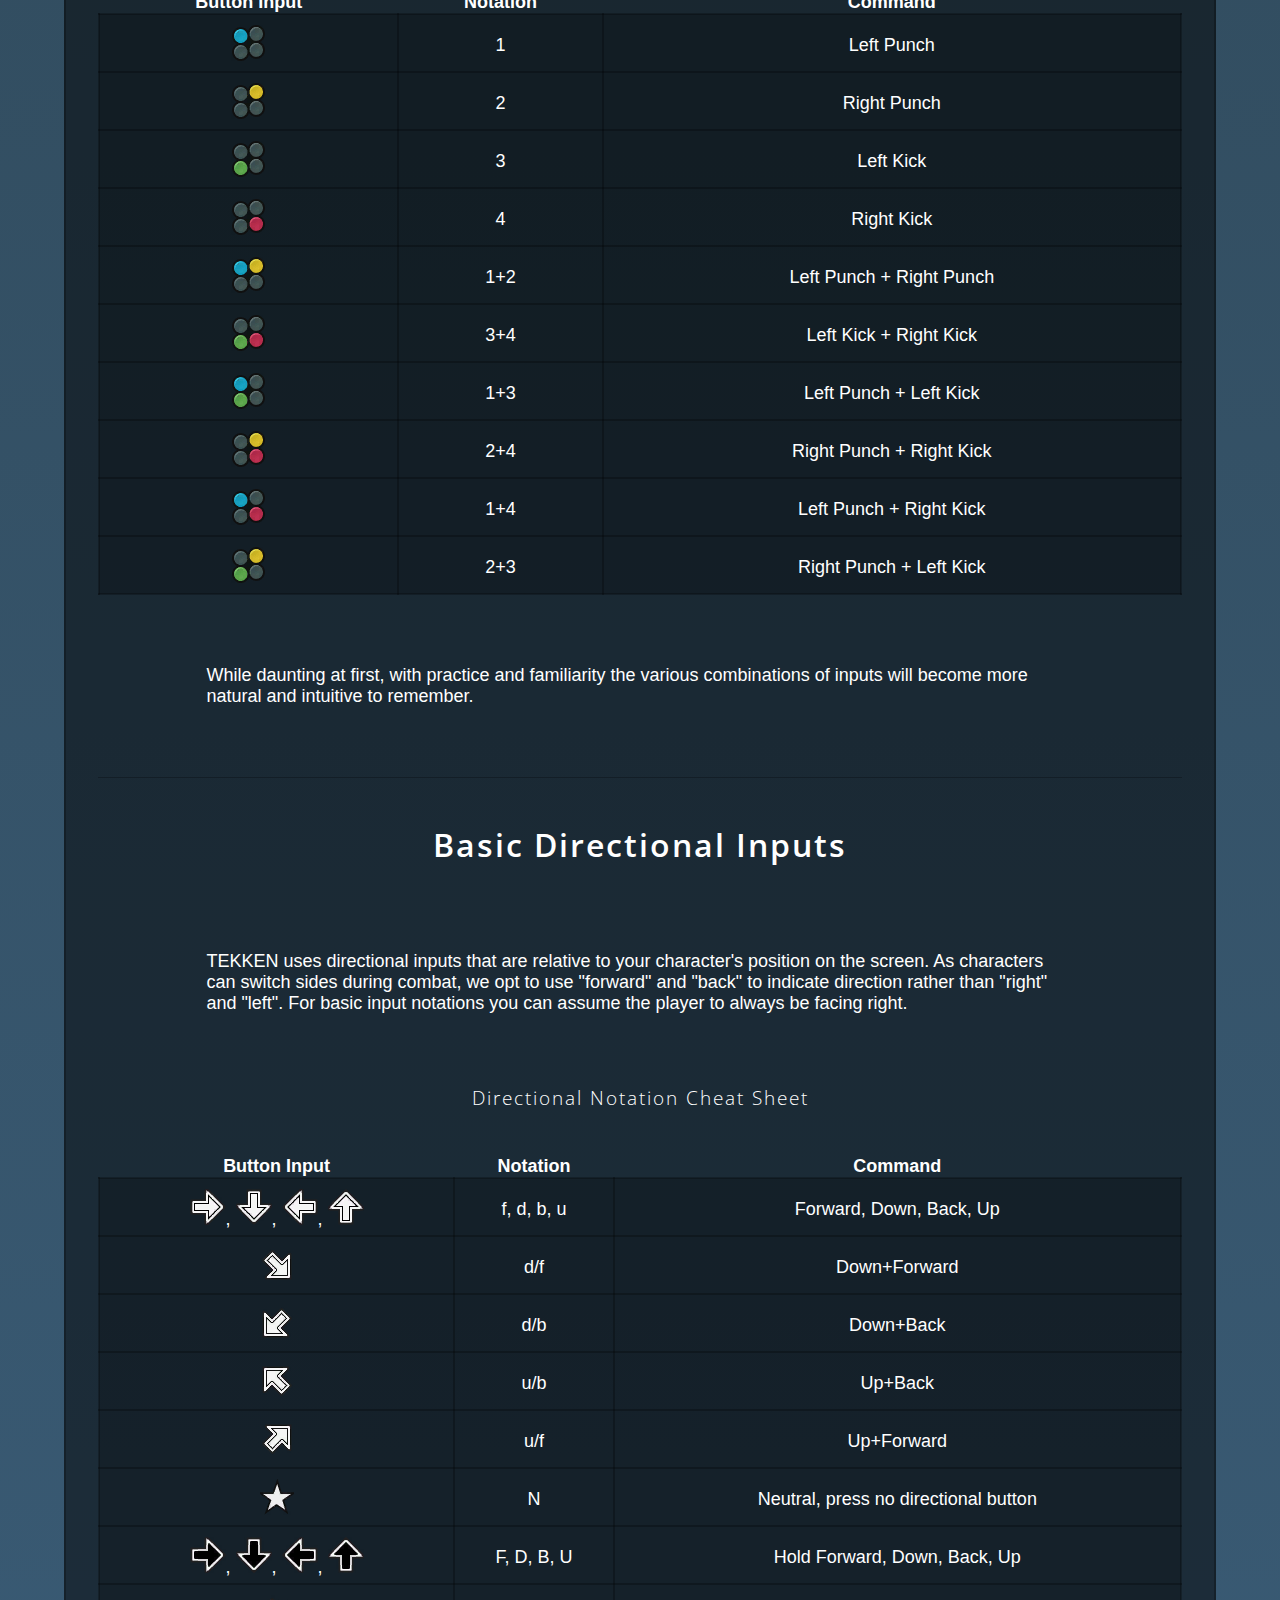
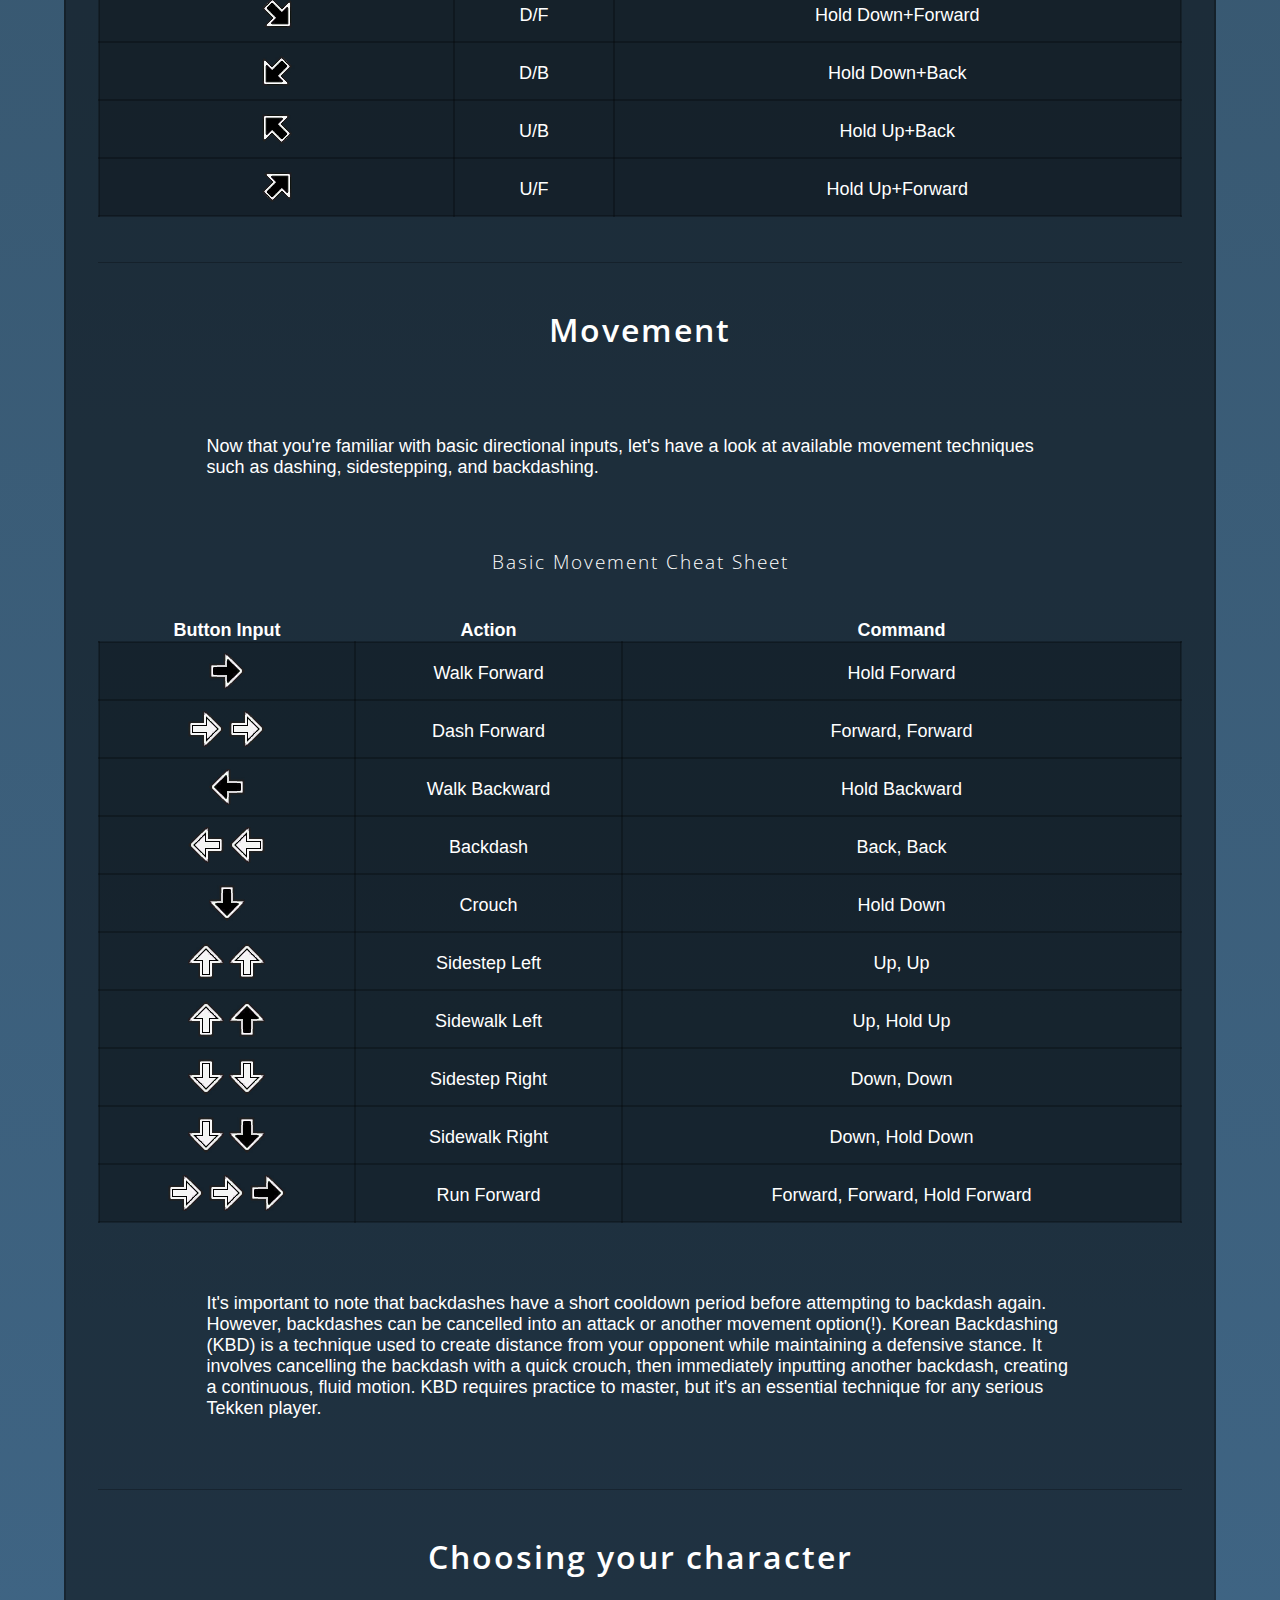
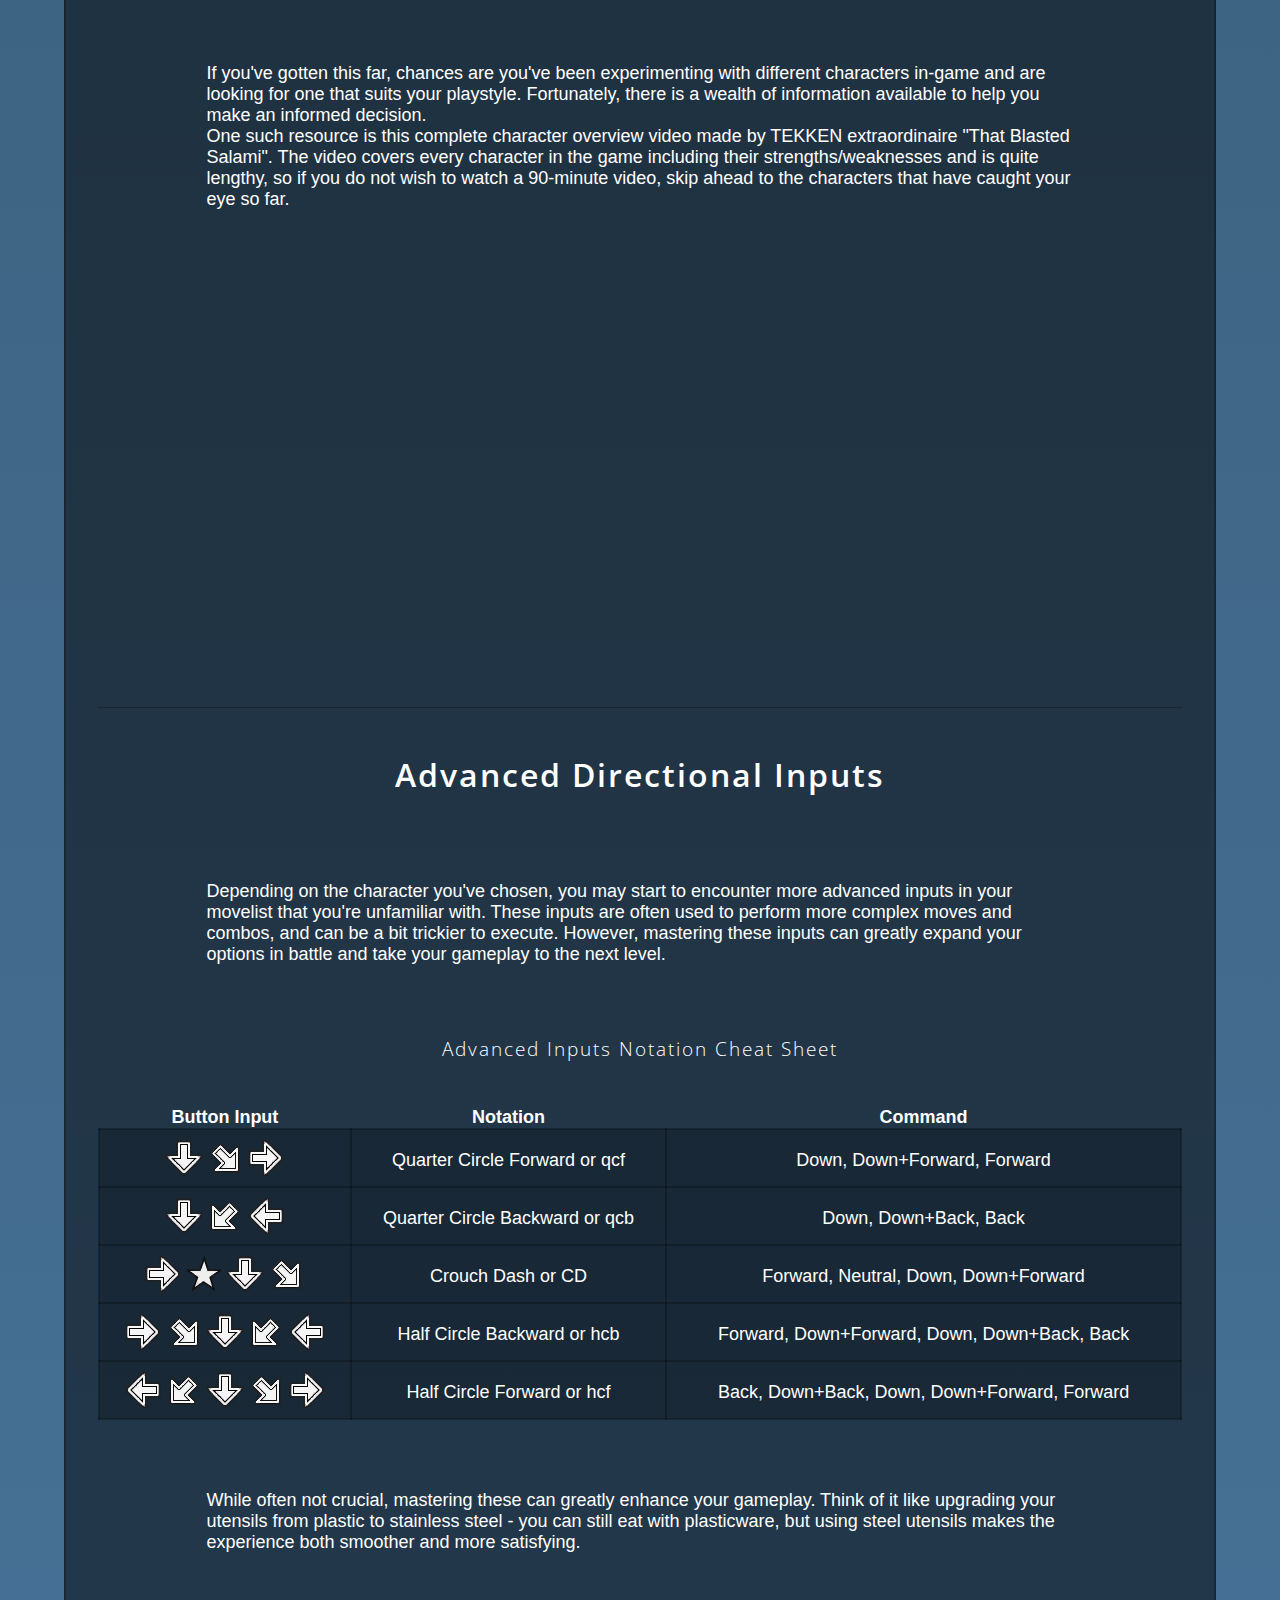
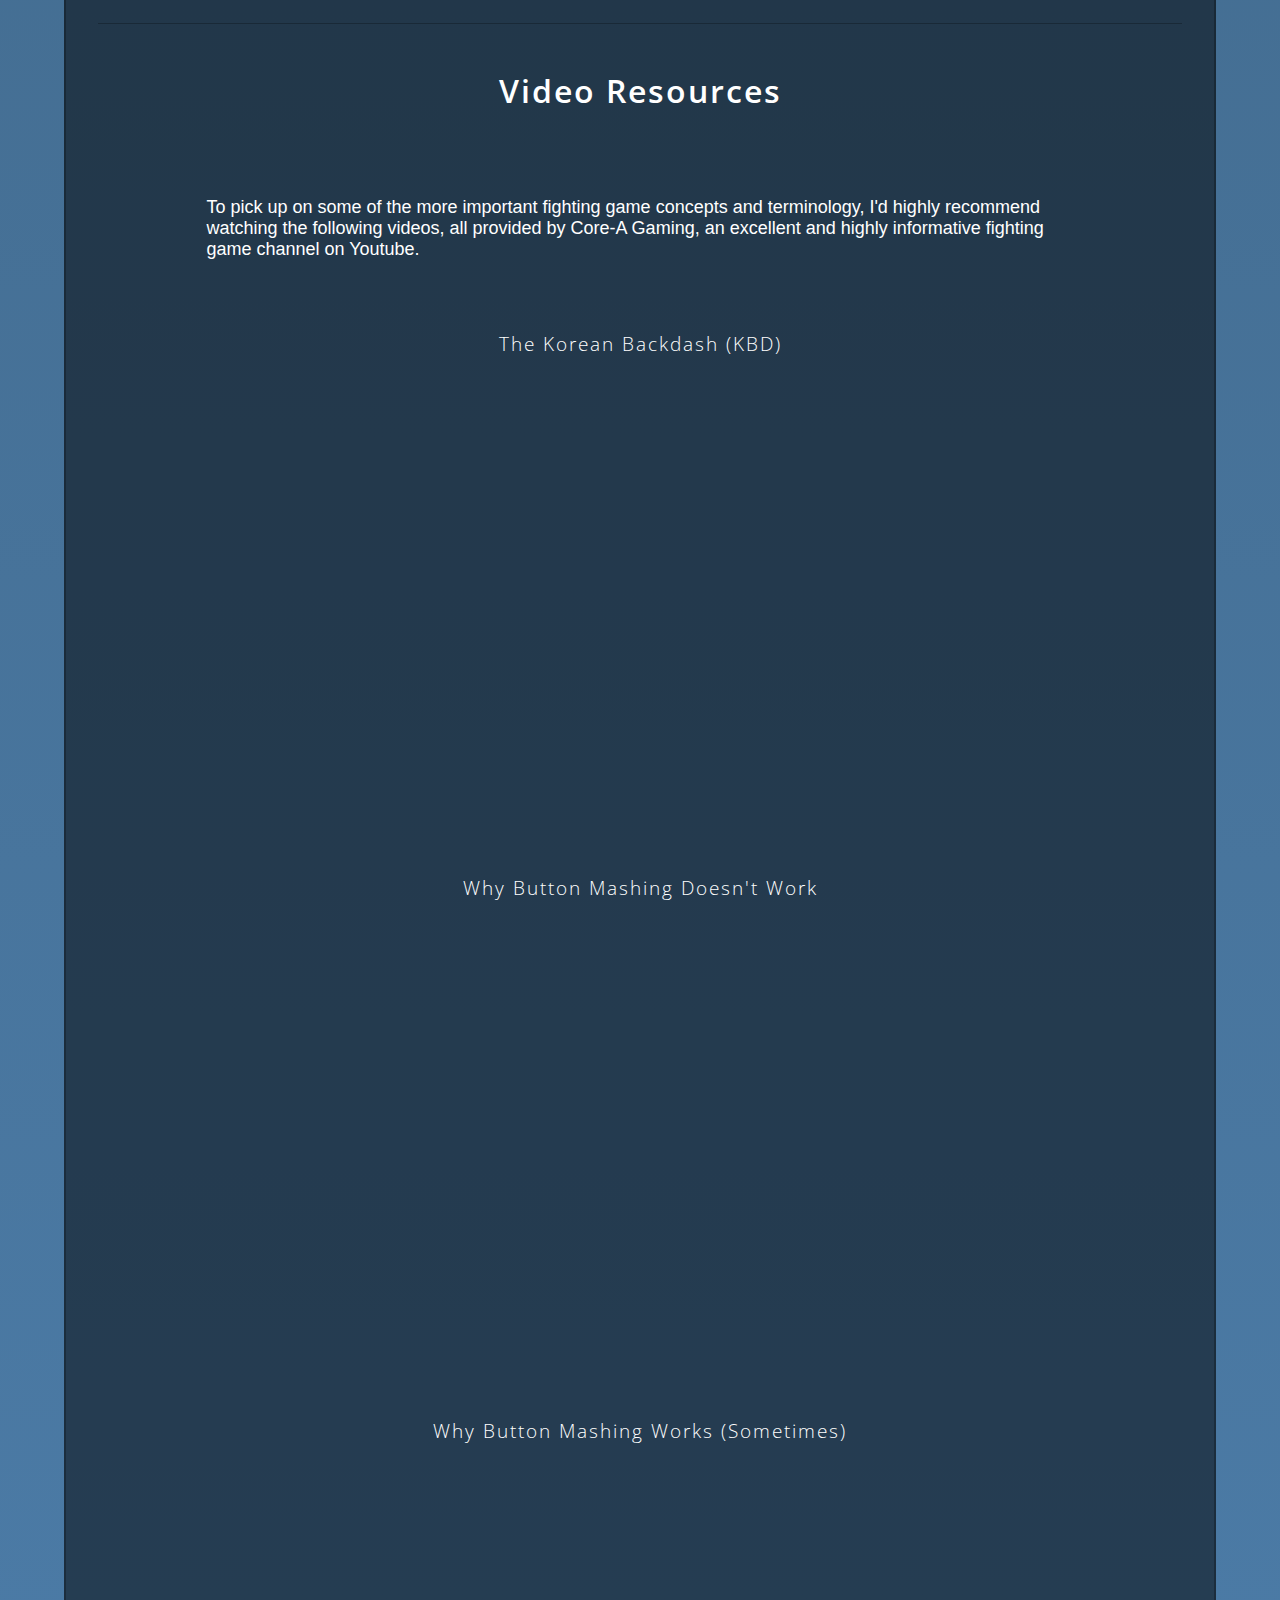
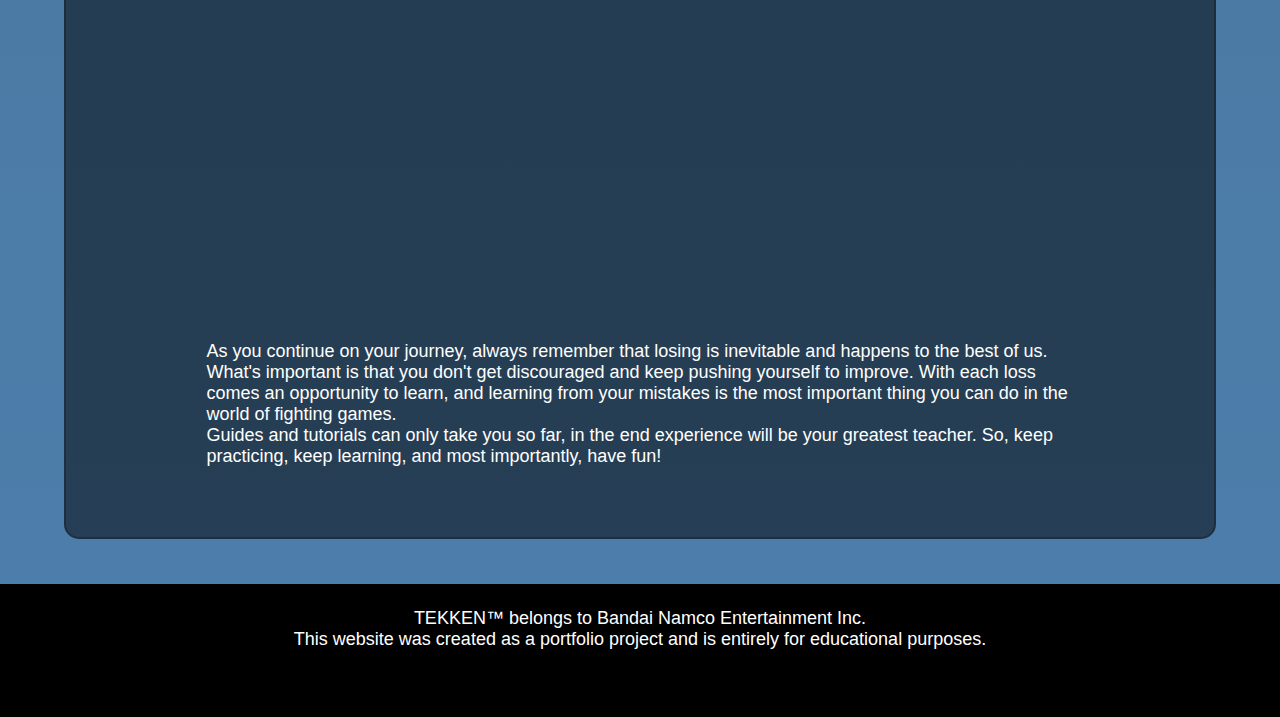
==== commit 03676336: "Add outro to beginner's guide and padding to videos on about page" ====
--- a/beginners-guide.html
+++ b/beginners-guide.html
@@ -16,8 +16,32 @@
             </a>
         </div>
         
-        <!-- navigation bar -->
+        <!-- mobile navigation bar (1000px and below)-->
         <nav>
+            <div id="menu-toggle"> 
+                <input name="toggle" type="checkbox" />
+                <label for="toggle">
+                <span>menu</span>
+                <div></div>
+                <div></div>
+                <div></div>
+                </label>
+            
+                <ul id="menu">
+                    <!-- About TEKKEN link -->
+                    <a href="index.html" aria-label="Link to About TEKKEN page">About TEKKEN</a>
+                    <!-- Mainline Games link-->
+                    <a href="games.html" aria-label="Link to Mainline TEKKEN Games page">Mainline Games</a>
+                    <!-- Spin-off games link -->
+                    <a href="spinoffs.html" aria-label="Link to Spin-off TEKKEN games page">Spin-offs</a>
+                    <!-- Beginner's Guide link -->
+                    <a href="beginners-guide.html" aria-label="Link to TEKKEN Beginner's Guide page">Beginner's Guide</a>
+                    <!-- Newsletter sign-up link -->
+                    <a href="sign-up.html" aria-label="Link to TEKKEN Newsletter sign-up page">Newsletter</a>
+                </ul>
+            </div>
+
+            <!-- desktop navigation bar -->
             <div>
                 <ul id="nav-list">
                     <li>
@@ -59,17 +83,16 @@
                 <p>
                     Welcome to the TEKKEN Beginner's Guide! 
                     If you're new to the game, this guide will help you learn the basics of TEKKEN gameplay, 
-                    from understanding the input notations to executing moves and combos. 
+                    from understanding the TEKKEN input notations to learning important fighting game concepts. 
                     Whether you're playing for fun or aiming to compete, this guide will provide you with the knowledge you need to get started on your TEKKEN journey.
                 </p>
-                <p>PLACEHOLDER - TABLE OF CONTENTS</p>
                 <hr>
                 <!-- Basic Command Inputs -->
                 <h2>Basic Command Inputs</h2>
                 <p>
                     TEKKEN uses a unique way of inputting moves, assigning each button to a specific limb. 
                     This means moves are inputted with left punch, right punch, left kick, and right kick. 
-                    To ease communication between players using different controllers, a standardized notation was developed, 
+                    To ease communication between players using different controllers, a standardized notation was agreed upon, 
                     replacing button names with numbers (1, 2, 3, 4). 
                     These notations are used widely in tutorials, strategy guides, and tournament play, so it's important to become familiar with them as you progress on your TEKKEN journey.
                 </p>
@@ -145,9 +168,9 @@
                 <!-- Directionals -->
                 <h2>Basic Directional Inputs</h2>
                 <p>
-                    Tekken uses directional inputs that are relative to your character's position on the screen. 
+                    TEKKEN uses directional inputs that are relative to your character's position on the screen. 
                     As characters can switch sides during combat, we opt to use "forward" and "back" to indicate direction rather than "right" and "left".
-                    For basic input notations you can assume the player to be facing right. 
+                    For basic input notations you can assume the player to always be facing right. 
                 </p>
 
                 <!-- Input notation cheat sheet - Directions -->
@@ -232,7 +255,7 @@
                 <!-- Basic Movement table -->
                 <h2>Movement</h2>
                 <p>
-                    Now that you're familiar with basic directional inputs, let's take a closer look at some movement techniques such as dashing, sidestepping, and backdashing.
+                    Now that you're familiar with basic directional inputs, let's have a look at available movement techniques such as dashing, sidestepping, and backdashing.
                 </p>
                 <h3>Basic Movement Cheat Sheet</h3>
                 <table class="notation-table">
@@ -325,7 +348,7 @@
                     </tbody>
                 </table>
                 <p>
-                    It's important to note that backdashes have a short cooldown period before attemptin to backdash again. 
+                    It's important to note that backdashes have a short cooldown period before attempting to backdash again. 
                     However, backdashes can be cancelled into an attack or another movement option(!).
                     Korean Backdashing (KBD) is a technique used to create distance from your opponent while maintaining a defensive stance. 
                     It involves cancelling the backdash with a quick crouch, then immediately inputting another backdash, creating a continuous, 
@@ -336,12 +359,12 @@
                 <!-- Choosing your character -->
                 <h2>Choosing your character</h2>
                 <p>
-                    If you've gotten this far, chances are you've been experimenting with different characters in Tekken and are looking for one that suits your playstyle. 
+                    If you've gotten this far, chances are you've been experimenting with different characters in-game and are looking for one that suits your playstyle. 
                     Fortunately, there is a wealth of information available to help you make an informed decision. 
                     <br>
                     One such resource is this complete character overview video made by TEKKEN extraordinaire "That Blasted Salami".
                     The video covers every character in the game including their strengths/weaknesses and is quite lengthy, 
-                    so if you do not wish to watch all of it, skip ahead to the characters that have caught your eye so far. 
+                    so if you do not wish to watch a 90-minute video, skip ahead to the characters that have caught your eye so far. 
                 </p>
                 <div class="video-padding">
                     <div class="video-container">
@@ -419,9 +442,9 @@
                     </tbody>
                 </table>
                 <p>
-                    While in no way crucial to your gameplay, mastering these can greatly enhance your gameplay. 
+                    While often not crucial, mastering these can greatly enhance your gameplay. 
                     Think of it like upgrading your utensils from plastic to stainless steel -
-                    you can still eat with plasticware, but using steel utensils makes the experience smoother and more satisfying.
+                    you can still eat with plasticware, but using steel utensils makes the experience both smoother and more satisfying.
                 </p>
                 <hr>
                 <!-- Video Resources -->
@@ -451,7 +474,14 @@
                         <iframe width="560" height="315" src="https://www.youtube.com/embed/b2wX4EiD5tg" title="YouTube video player" frameborder="0" allow="accelerometer; autoplay; clipboard-write; encrypted-media; gyroscope; picture-in-picture; web-share" allowfullscreen></iframe>
                     </div>
                 </div>
-                
+                <p>
+                    As you continue on your journey, always remember that losing is inevitable and happens to the best of us.
+                    What's important is that you don't get discouraged and keep pushing yourself to improve. 
+                    With each loss comes an opportunity to learn, and learning from your mistakes is the most important thing you can do in the world of fighting games. 
+                    <br>
+                    Guides and tutorials can only take you so far, in the end experience will be your greatest teacher.
+                    So, keep practicing, keep learning, and most importantly, have fun!
+                </p>
             </div>
         </section>
     </main>
@@ -459,10 +489,10 @@
     <!-- footer -->
     <footer>
         <ul>
-            <li class="footer-left">TEKKEN™ belongs to Bandai Namco Entertainment Inc.</li>
-            <li class="footer-center">This website was created as a portfolio project and is entirely for educational purposes.</li>
+            <li>TEKKEN™ belongs to Bandai Namco Entertainment Inc.</li>
+            <li>This website was created as a portfolio project and is entirely for educational purposes.</li>
             <!-- links to github and linkedin -->
-            <li class="footer-right">
+            <li id="footer-links">
                 <a href="https://github.com/AndreeeasN" target="_blank" aria-label="Link to Andreas Norberg Bergström's GitHub page (Opens in a new tab)"><i class="fa-brands fa-square-github"></i></a>
                 <a href="https://www.linkedin.com/in/andreas-norberg-bergstr%C3%B6m-69a79426a/" target="_blank" aria-label="Link to Andreas Norberg Bergström's LinkedIn page (Opens in a new tab)"><i class="fa-brands fa-linkedin"></i></a>
             </li>
--- a/assets/css/style.css
+++ b/assets/css/style.css
@@ -86,13 +86,16 @@
     font-weight: 400;
     color: #fff;
     text-decoration: none;
-    margin: 0 15px;
     font-size: 1.5rem;
 }
 
 nav a:hover{
     text-decoration: underline 1px;
     text-underline-offset: 4px;
+}
+
+.nav-link{
+    content-visibility: visible;
 }
 
 #nav-list{
@@ -105,6 +108,87 @@
     justify-content:space-evenly;
 }
 
+/* mobile nav bar */
+/* code used from css-tricks.com, see README */
+#menu-toggle {
+    display: block;
+    position: relative;
+    top: 20px;
+    left: 50px;  
+    z-index: 1;  
+    -webkit-user-select: none;
+    -moz-user-select: none;
+     -ms-user-select: none;
+         user-select: none;
+    content-visibility: hidden;
+  }
+  
+#menu-toggle input{
+    display: block;
+    width: 40px;
+    height: 30px;
+    position: absolute;
+    top: -7px;
+    left: -5px;  
+    padding: 0;
+    cursor: pointer;  
+    opacity: 0;
+    z-index: 2; 
+    -webkit-touch-callout: none;
+}
+  
+#menu-toggle label{
+    position: relative;
+    display: block;
+    width: 30px;
+    height: 30px;
+}
+
+#menu-toggle label span{
+    display: none;
+}
+
+#menu-toggle label div{
+    display: block;
+    width: 30px;
+    height: 2px;
+    margin-bottom: 6px;
+    position: relative;
+    background: #cdcdcd;
+    border-radius: 3px;  
+    z-index: 1;  
+    -webkit-transform-origin: 4px 0px;  
+        -ms-transform-origin: 4px 0px;  
+            transform-origin: 4px 0px;
+    -webkit-transition: all 0.3s ease;
+    -o-transition: all 0.3s ease;
+    transition: all 0.3s ease;
+}
+  
+/* Changes the color of the hamburger when toggled */
+#menu-toggle input:checked + label div{
+    background: #fff;
+}
+  
+/* Uses absolute positioning to place the menu off-screen */
+#menu{
+    position: absolute;
+    width: 100%;
+    margin: -50px 0 0 -100px;
+    padding: 50px;
+    padding-top: 60px;
+    display: flex;
+    flex-direction: column;
+    background: #000;
+    left: -200%;
+    text-align: center;
+}
+
+/* moves menu onto screen when checked */
+#menu-toggle input:checked ~ ul {
+    left: 0;
+}
+
 /* hero images */
 .hero-outer{
     height: 540px;
@@ -131,7 +215,7 @@
 }
 
 #hero-image-3{
-    background: url("../images/tekken-hero-image-3.jpg") #6da7d9 no-repeat center center ;
+    background: url("../images/tekken-hero-image-3.jpg") #4d7eab no-repeat center center ;
     background-size: cover;
 }
 
@@ -283,8 +367,8 @@
 /* spinoffs.html */
 /* spin-off games main section */
 #spinoff-games-section{
-    background-color: #6da7d9;
-    background-image: linear-gradient(#6da7d9, #5C4280);
+    background-color: #4d7eab;
+    background-image: linear-gradient(#4d7eab, #5C4280);
     padding: 0 0 45px;
 }
 
@@ -302,7 +386,7 @@
 /* beginner's guide main section */
 #beginners-guide-section{
     background-color: #2F4858;
-    background-image: linear-gradient(#2F4858,#6da7d9);
+    background-image: linear-gradient(#2F4858,#4d7eab);
 }
 
 #beginners-guide-section .transparent-container{
@@ -393,27 +477,13 @@
 footer{
     background-color: #000;
     padding: 1.5rem;
+    
 }
 
 footer ul{
     list-style: none;
-    text-align: center;
-}
-
-footer li{
-    display: inline-block;
-}
-
-.footer-left{
-    float: left;
-}
-
-.footer-center{
-    text-align: center;
-}
-
-.footer-right{
-    float: right;
+    display: flex;
+    justify-content: space-between;
 }
 
 footer a{
@@ -424,4 +494,82 @@
 
 footer a:hover{
     color:#66C7FF;
+}
+
+
+/* media queries */
+
+/* 1300px and down */
+@media screen and (max-width: 1300px) {
+    
+    footer ul{
+        list-style: none;
+        display: flex;
+        flex-direction: column;
+        text-align: center;
+    }
+
+    #footer-links{
+        margin: 15px 0 0;
+    }
+    
+}
+
+/* 1000px and down */
+@media screen and (max-width: 1000px) {
+
+    /* navigation */
+    #nav-list{
+        content-visibility: hidden;
+    }
+    #menu-toggle {
+        content-visibility: visible;
+    }
+    /* all pages */
+    .transparent-container {
+        padding: 45px 5%;
+    }
+
+    .left-div{
+        margin: 0;
+        width: 100%;
+    }
+    
+    .right-div{
+        margin: 0;
+        width: 100%;
+    }
+    
+    /* index.html */
+    #twt-promo{
+        padding: 45px 5%;
+    }
+
+    /* games.html */
+    #mainline-games-section h2,h3{
+        margin: 2rem 0;
+    }
+
+    .game-logo-container{
+        padding: 0;
+    }
+
+    /* beginners-guide.html */
+    #beginners-guide-section h2,h3{
+        margin: 2rem 0;
+    }
+
+    #about-section .video-padding{
+        padding: 0 7.5%;
+    }
+    
+    #beginners-guide-section .video-padding {
+        padding: 0;
+    }
+
+    /* sign-up.html */
+    #text-input {
+        margin: 15px 5%;
+        display: grid;
+    }
 }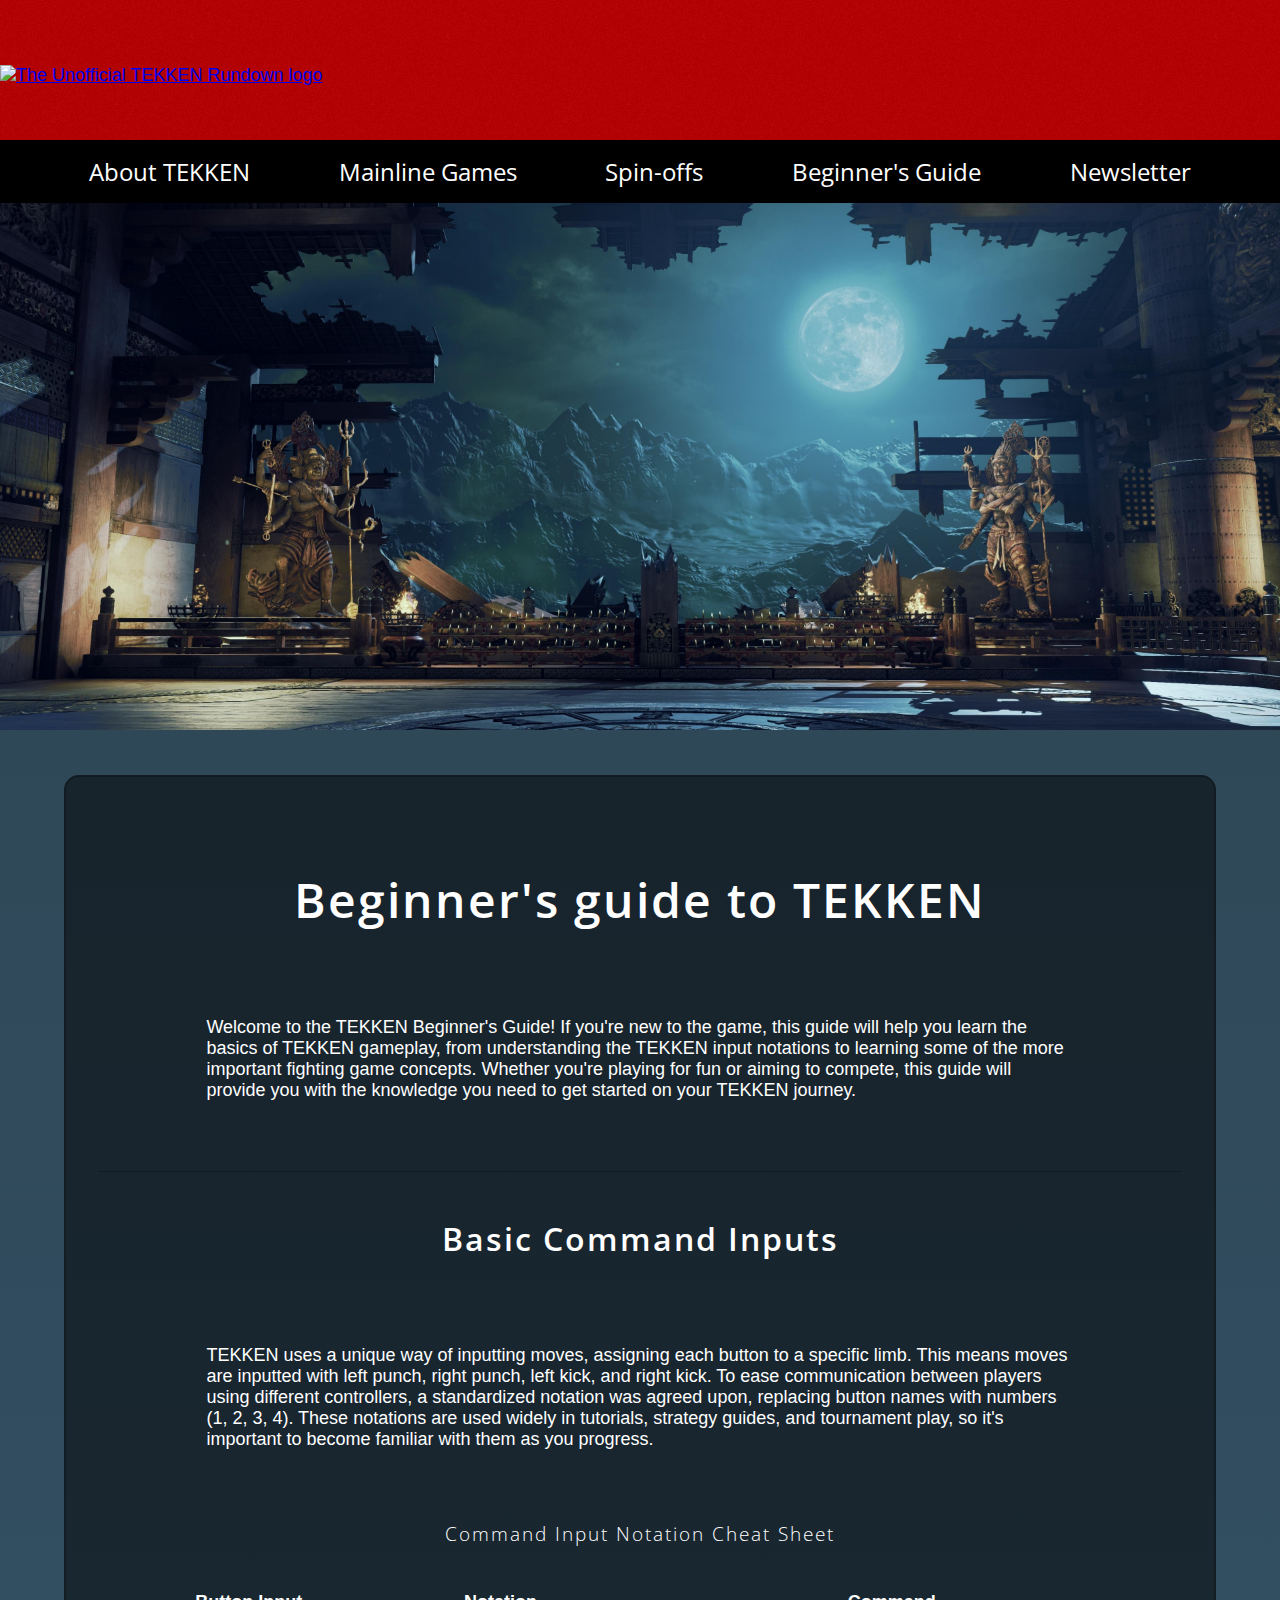
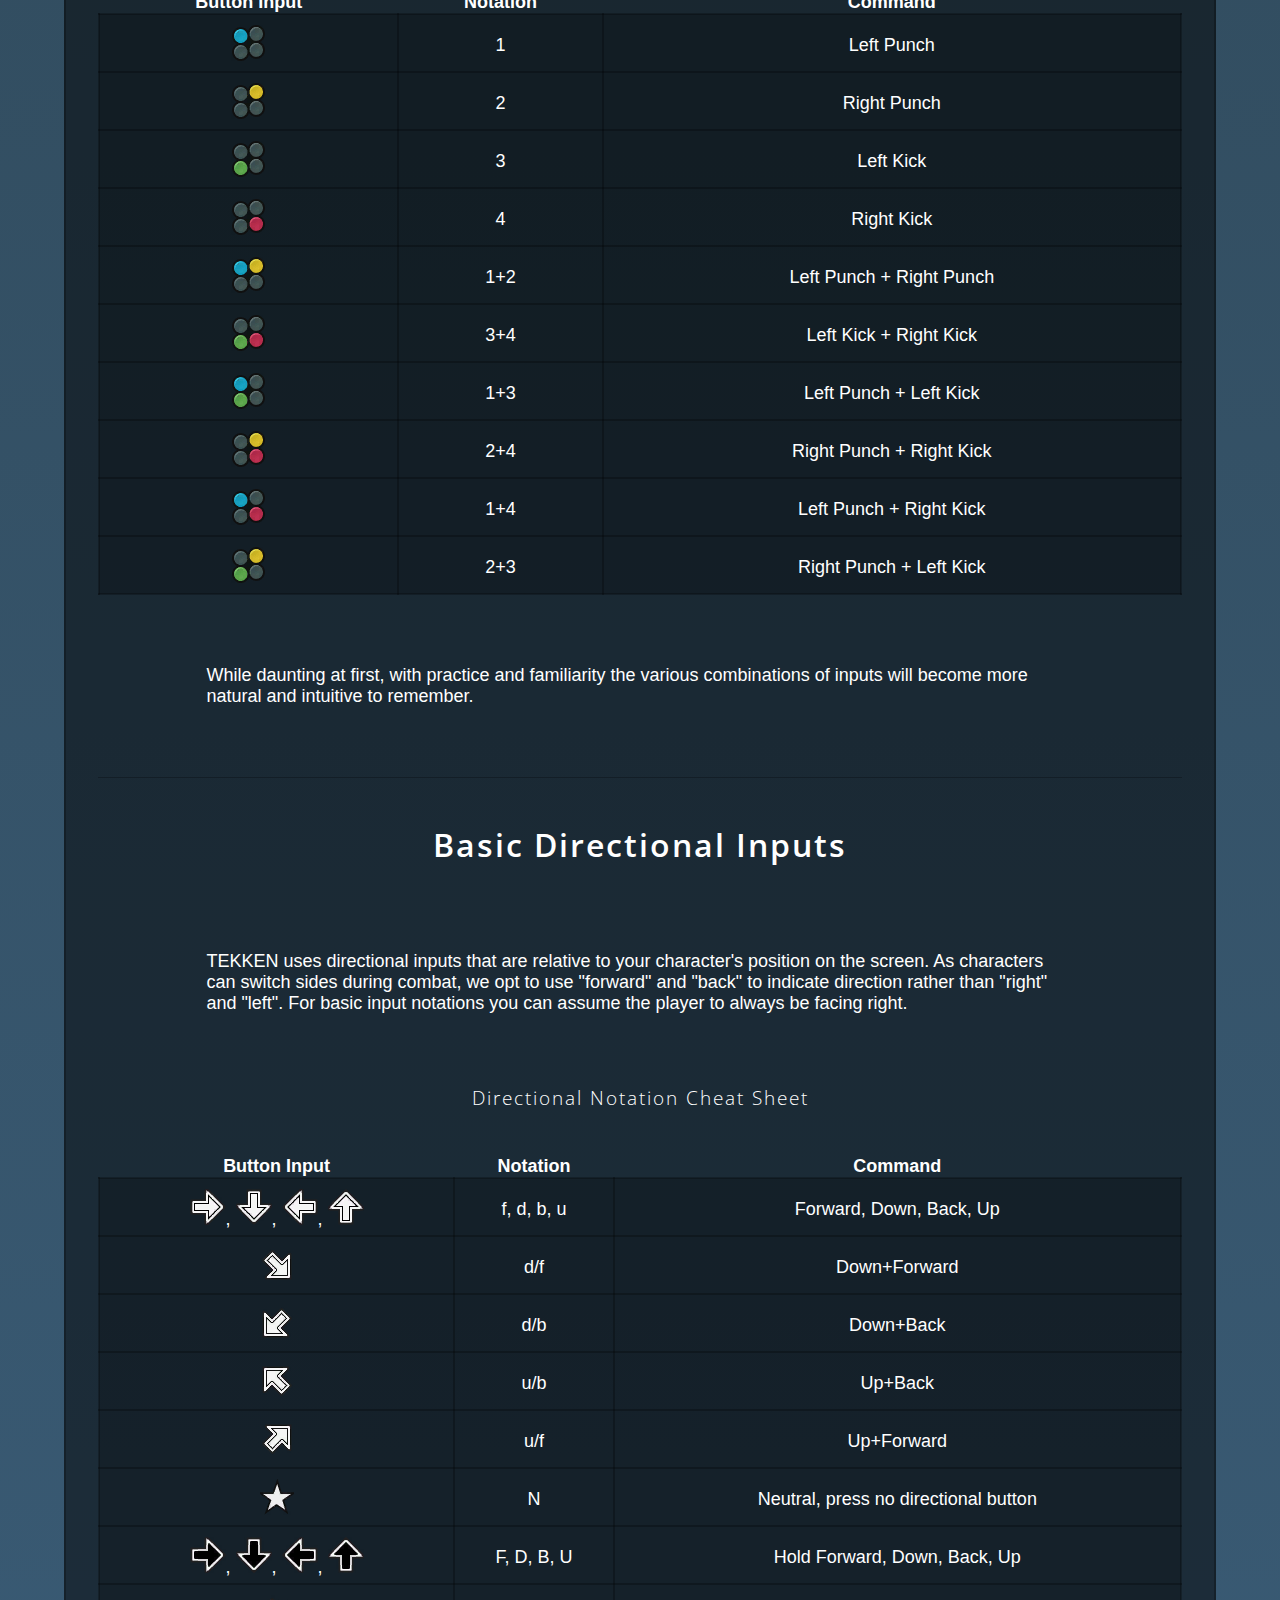
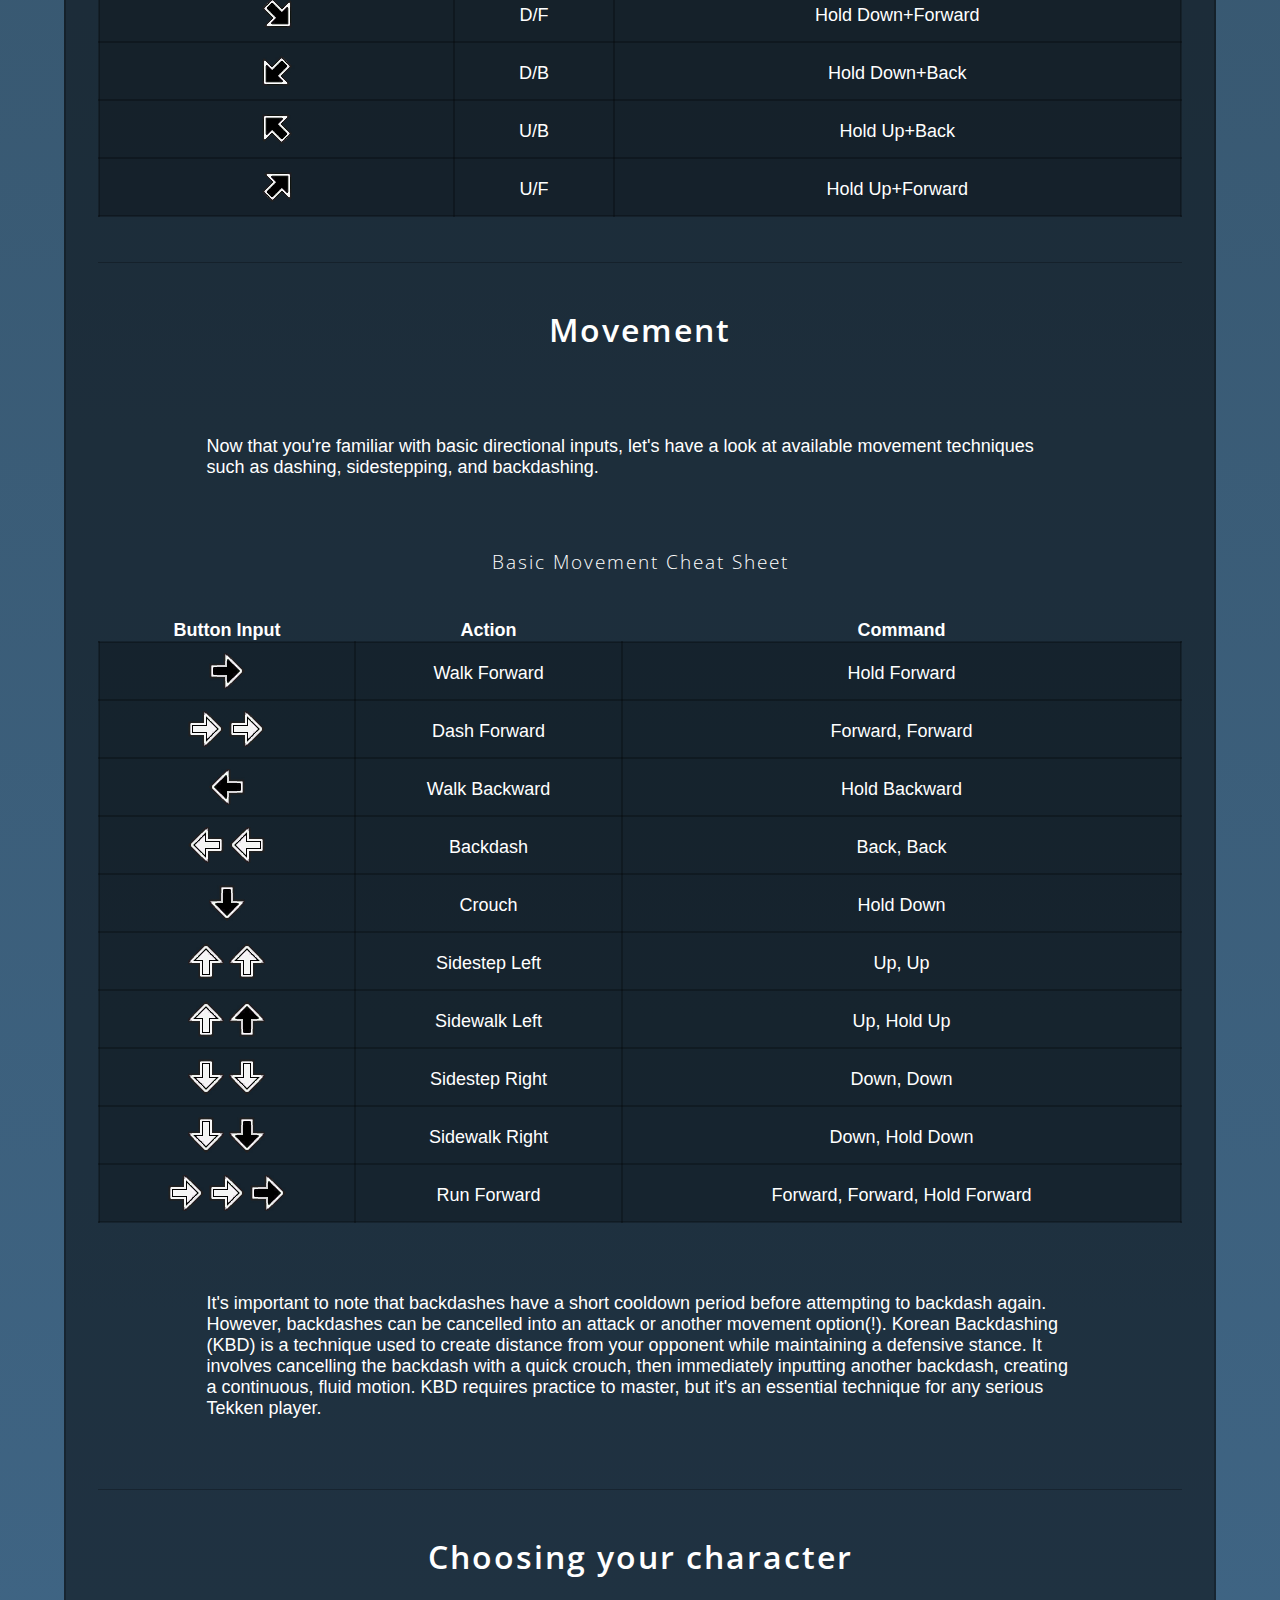
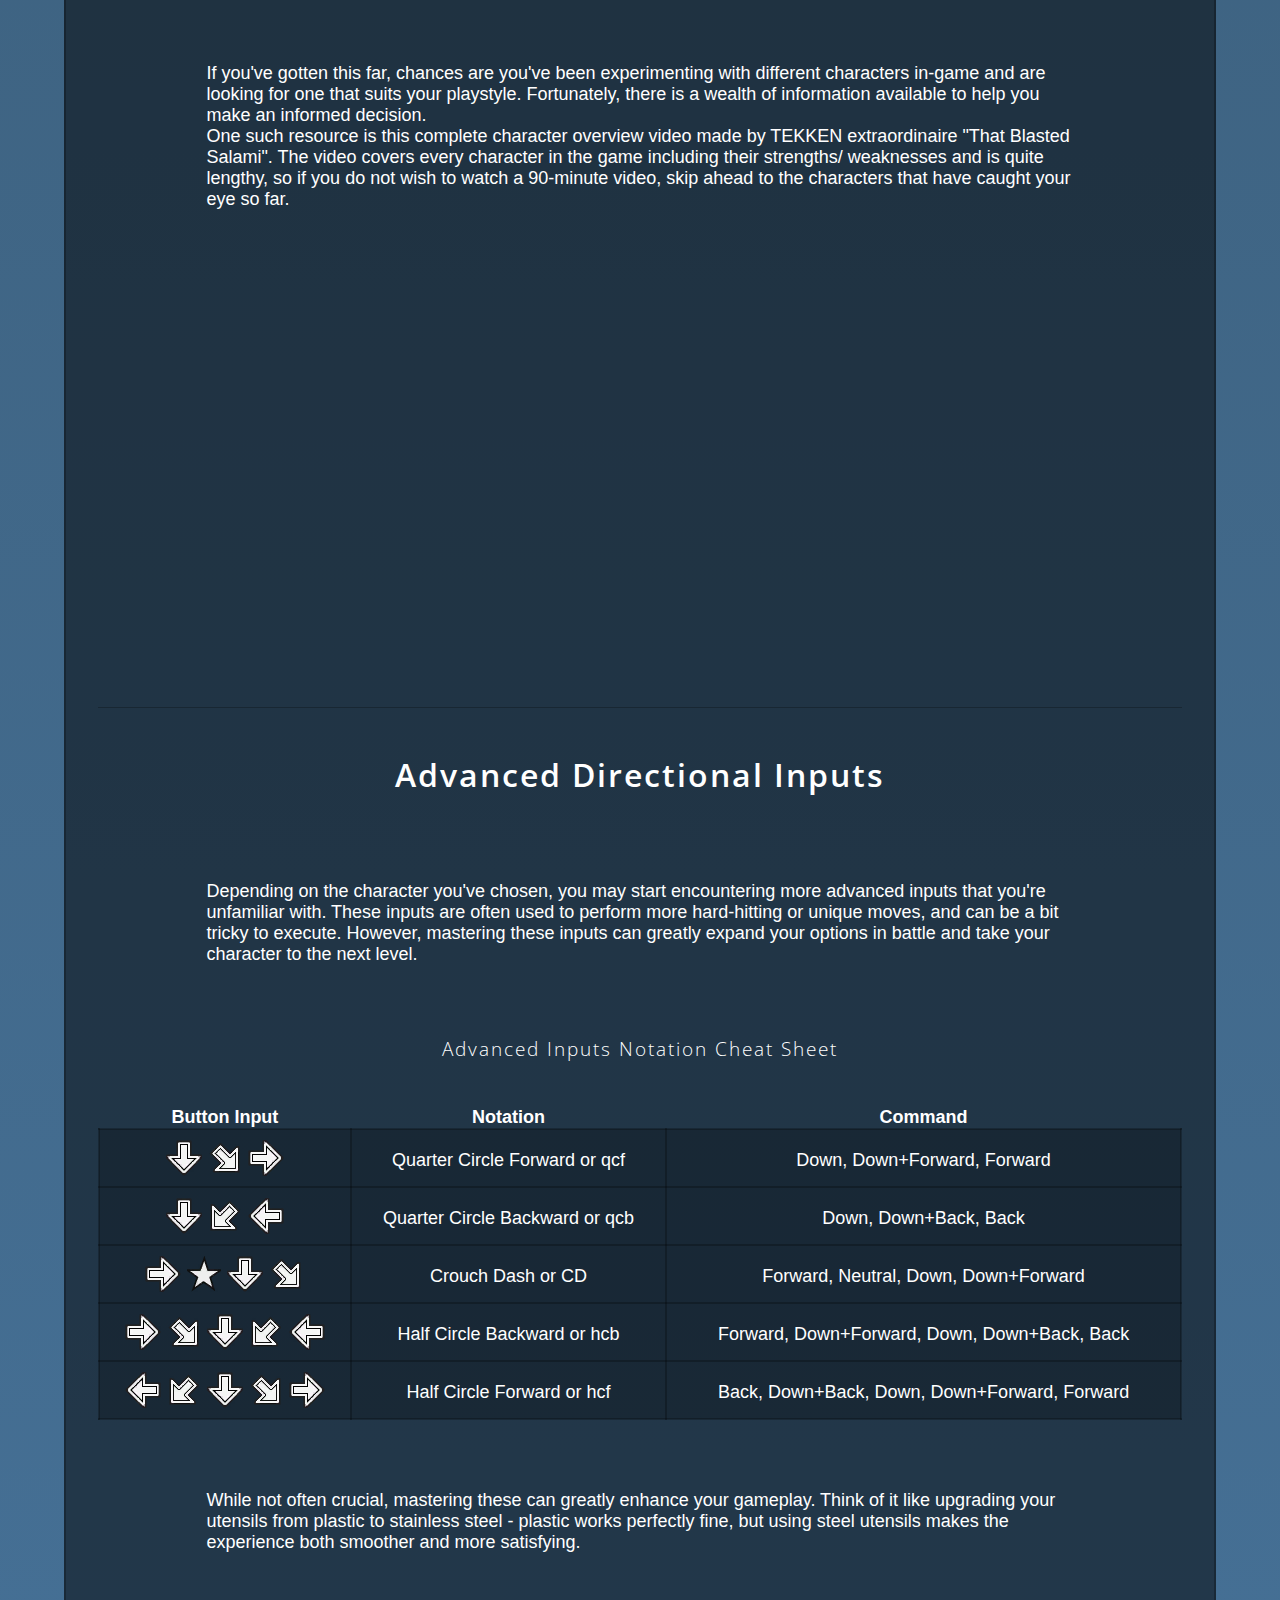
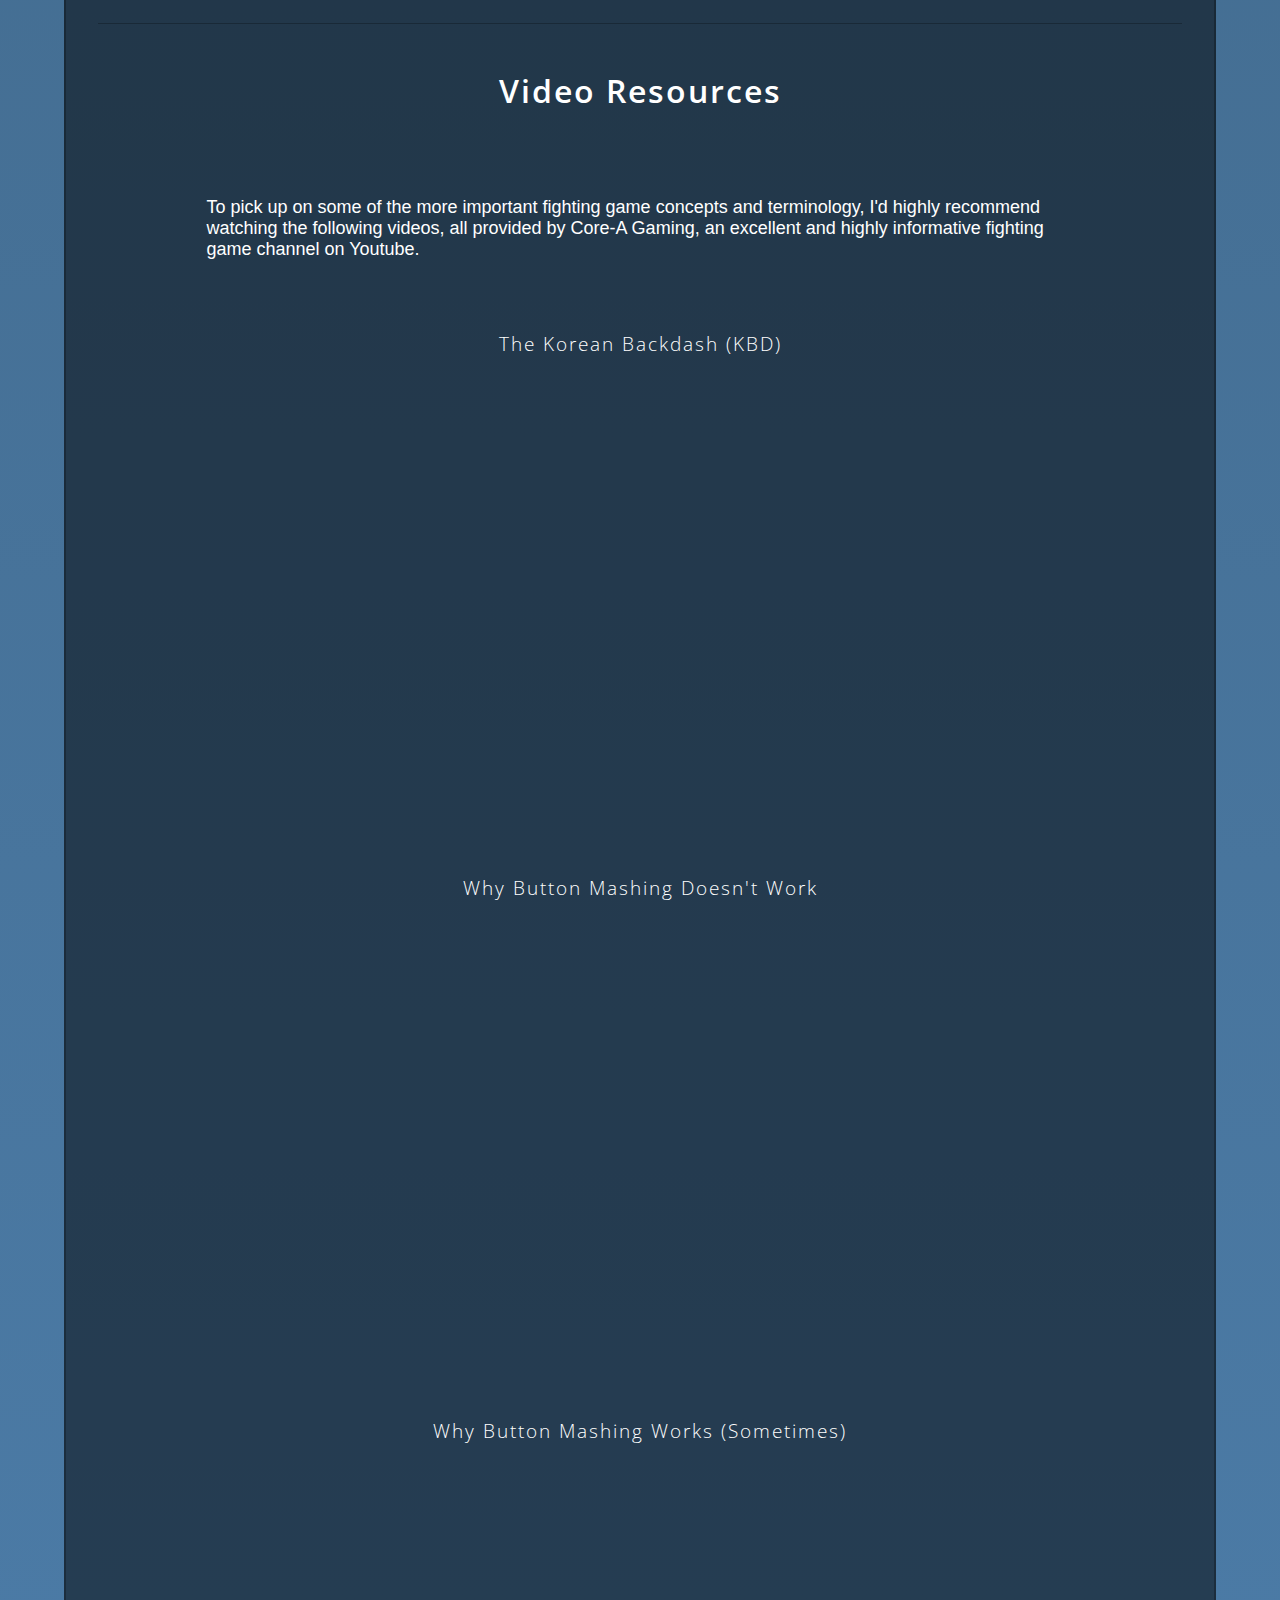
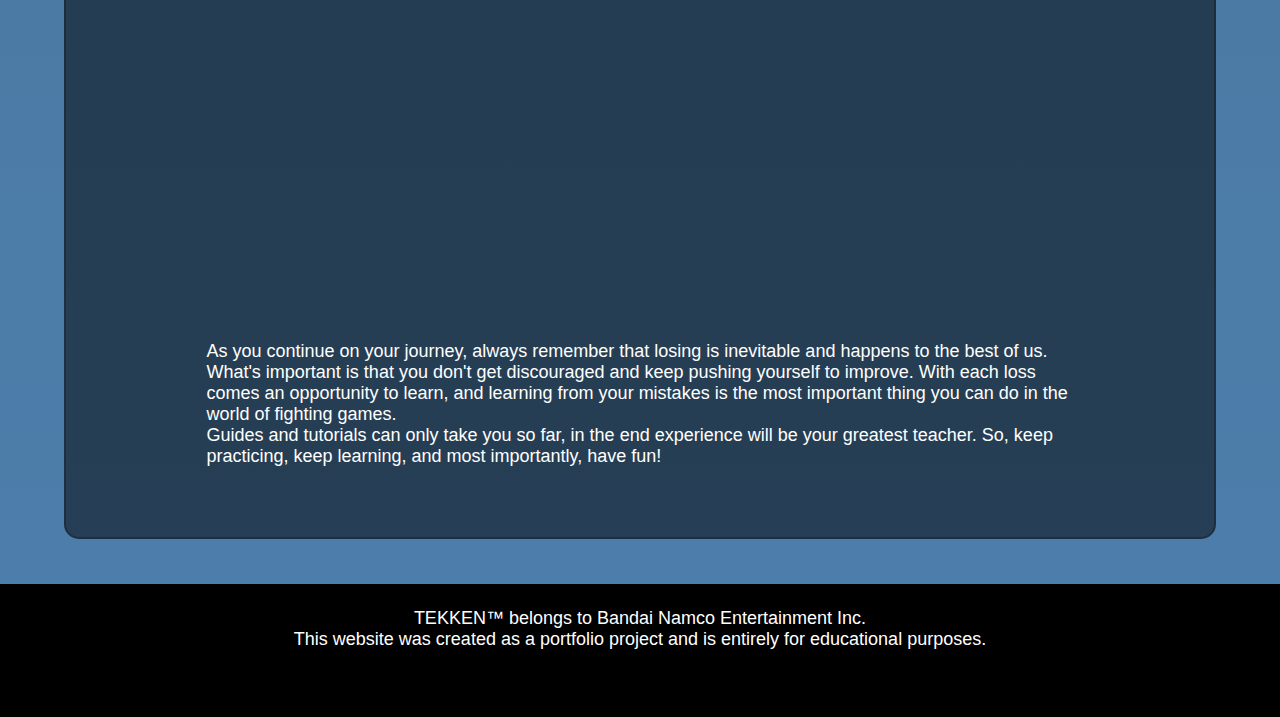
==== commit 5ea3d69d: "Style sign-up form elements to have less padding at very small sizes" ====
--- a/beginners-guide.html
+++ b/beginners-guide.html
@@ -19,25 +19,31 @@
         <!-- mobile navigation bar (1000px and below)-->
         <nav>
             <div id="menu-toggle"> 
-                <input name="toggle" type="checkbox" />
-                <label for="toggle">
-                <span>menu</span>
-                <div></div>
-                <div></div>
-                <div></div>
-                </label>
+                <input name="toggle" type="checkbox" id="toggle">
+                <label for="toggle"><i class="fa-solid fa-bars"></i></label>
             
                 <ul id="menu">
-                    <!-- About TEKKEN link -->
-                    <a href="index.html" aria-label="Link to About TEKKEN page">About TEKKEN</a>
-                    <!-- Mainline Games link-->
-                    <a href="games.html" aria-label="Link to Mainline TEKKEN Games page">Mainline Games</a>
-                    <!-- Spin-off games link -->
-                    <a href="spinoffs.html" aria-label="Link to Spin-off TEKKEN games page">Spin-offs</a>
-                    <!-- Beginner's Guide link -->
-                    <a href="beginners-guide.html" aria-label="Link to TEKKEN Beginner's Guide page">Beginner's Guide</a>
-                    <!-- Newsletter sign-up link -->
-                    <a href="sign-up.html" aria-label="Link to TEKKEN Newsletter sign-up page">Newsletter</a>
+                    <li>
+                        <!-- About TEKKEN link -->
+                        <a href="index.html" aria-label="Link to About TEKKEN page">About TEKKEN</a>
+                    </li>
+                    <li>
+                        <!-- Mainline Games link-->
+                        <a href="games.html" aria-label="Link to Mainline TEKKEN Games page">Mainline Games</a>
+                    </li>
+                    <li>
+                        <!-- Spin-off games link -->
+                        <a href="spinoffs.html" aria-label="Link to Spin-off TEKKEN games page">Spin-offs</a>
+                    </li>
+                    <li>
+                        <!-- Beginner's Guide link -->
+                        <a href="beginners-guide.html" aria-label="Link to TEKKEN Beginner's Guide page">Beginner's Guide</a>
+
+                    </li>
+                    <li>
+                        <!-- Newsletter sign-up link -->
+                        <a href="sign-up.html" aria-label="Link to TEKKEN Newsletter sign-up page">Newsletter</a>
+                    </li>
                 </ul>
             </div>
 
@@ -70,10 +76,10 @@
     </header>
 
     <!-- hero image -->
-    <section class="hero-outer">
+    <div class="hero-outer">
         <div class="hero-image" id="hero-image-4">
         </div>
-    </section>
+    </div>
 
     <main>
         <!-- Beginner's guide section -->
@@ -83,7 +89,7 @@
                 <p>
                     Welcome to the TEKKEN Beginner's Guide! 
                     If you're new to the game, this guide will help you learn the basics of TEKKEN gameplay, 
-                    from understanding the TEKKEN input notations to learning important fighting game concepts. 
+                    from understanding the TEKKEN input notations to learning some of the more important fighting game concepts. 
                     Whether you're playing for fun or aiming to compete, this guide will provide you with the knowledge you need to get started on your TEKKEN journey.
                 </p>
                 <hr>
@@ -94,7 +100,7 @@
                     This means moves are inputted with left punch, right punch, left kick, and right kick. 
                     To ease communication between players using different controllers, a standardized notation was agreed upon, 
                     replacing button names with numbers (1, 2, 3, 4). 
-                    These notations are used widely in tutorials, strategy guides, and tournament play, so it's important to become familiar with them as you progress on your TEKKEN journey.
+                    These notations are used widely in tutorials, strategy guides, and tournament play, so it's important to become familiar with them as you progress.
                 </p>
 
                 <!-- Input notation cheat sheet - Attack inputs -->
@@ -363,21 +369,21 @@
                     Fortunately, there is a wealth of information available to help you make an informed decision. 
                     <br>
                     One such resource is this complete character overview video made by TEKKEN extraordinaire "That Blasted Salami".
-                    The video covers every character in the game including their strengths/weaknesses and is quite lengthy, 
+                    The video covers every character in the game including their strengths/ weaknesses and is quite lengthy, 
                     so if you do not wish to watch a 90-minute video, skip ahead to the characters that have caught your eye so far. 
                 </p>
                 <div class="video-padding">
                     <div class="video-container">
-                        <iframe width="560" height="315" src="https://www.youtube.com/embed/9ym-u3i6Ke8" title="YouTube video player" frameborder="0" allow="accelerometer; autoplay; clipboard-write; encrypted-media; gyroscope; picture-in-picture; web-share" allowfullscreen></iframe>    
+                        <iframe width="560" height="315" src="https://www.youtube.com/embed/9ym-u3i6Ke8" title="YouTube video player" allow="accelerometer; autoplay; clipboard-write; encrypted-media; gyroscope; picture-in-picture; web-share" allowfullscreen></iframe>    
                     </div>
                 </div>
                 <hr>
                 <!-- Input notation cheat sheet - Advanced inputs -->
                 <h2>Advanced Directional Inputs</h2>
                 <p>
-                    Depending on the character you've chosen, you may start to encounter more advanced inputs in your movelist that you're unfamiliar with. 
-                    These inputs are often used to perform more complex moves and combos, and can be a bit trickier to execute. 
-                    However, mastering these inputs can greatly expand your options in battle and take your gameplay to the next level.
+                    Depending on the character you've chosen, you may start encountering more advanced inputs that you're unfamiliar with. 
+                    These inputs are often used to perform more hard-hitting or unique moves, and can be a bit tricky to execute. 
+                    However, mastering these inputs can greatly expand your options in battle and take your character to the next level.
                 </p>
                 <h3>Advanced Inputs Notation Cheat Sheet</h3>
                 <table class="notation-table">
@@ -442,9 +448,9 @@
                     </tbody>
                 </table>
                 <p>
-                    While often not crucial, mastering these can greatly enhance your gameplay. 
+                    While not often crucial, mastering these can greatly enhance your gameplay. 
                     Think of it like upgrading your utensils from plastic to stainless steel -
-                    you can still eat with plasticware, but using steel utensils makes the experience both smoother and more satisfying.
+                    plastic works perfectly fine, but using steel utensils makes the experience both smoother and more satisfying.
                 </p>
                 <hr>
                 <!-- Video Resources -->
@@ -457,21 +463,21 @@
                 <h3>The Korean Backdash (KBD)</h3>
                 <div class="video-padding">
                     <div class="video-container">
-                        <iframe width="560" height="315" src="https://www.youtube.com/embed/dzIfubaQLyk" title="YouTube video player" frameborder="0" allow="accelerometer; autoplay; clipboard-write; encrypted-media; gyroscope; picture-in-picture; web-share" allowfullscreen></iframe>
+                        <iframe width="560" height="315" src="https://www.youtube.com/embed/dzIfubaQLyk" title="YouTube video player" allow="accelerometer; autoplay; clipboard-write; encrypted-media; gyroscope; picture-in-picture; web-share" allowfullscreen></iframe>
                     </div>
                 </div>
                 
                 <h3>Why Button Mashing Doesn't Work</h3>
                 <div class="video-padding">
                     <div class="video-container">
-                        <iframe width="560" height="315" src="https://www.youtube.com/embed/riGCdE6ZPck" title="YouTube video player" frameborder="0" allow="accelerometer; autoplay; clipboard-write; encrypted-media; gyroscope; picture-in-picture; web-share" allowfullscreen></iframe>
+                        <iframe width="560" height="315" src="https://www.youtube.com/embed/riGCdE6ZPck" title="YouTube video player" allow="accelerometer; autoplay; clipboard-write; encrypted-media; gyroscope; picture-in-picture; web-share" allowfullscreen></iframe>
                     </div>
                 </div>
                 
                 <h3>Why Button Mashing Works (Sometimes)</h3>
                 <div class="video-padding">
                     <div class="video-container">
-                        <iframe width="560" height="315" src="https://www.youtube.com/embed/b2wX4EiD5tg" title="YouTube video player" frameborder="0" allow="accelerometer; autoplay; clipboard-write; encrypted-media; gyroscope; picture-in-picture; web-share" allowfullscreen></iframe>
+                        <iframe width="560" height="315" src="https://www.youtube.com/embed/b2wX4EiD5tg" title="YouTube video player" allow="accelerometer; autoplay; clipboard-write; encrypted-media; gyroscope; picture-in-picture; web-share" allowfullscreen></iframe>
                     </div>
                 </div>
                 <p>
--- a/assets/css/style.css
+++ b/assets/css/style.css
@@ -42,7 +42,6 @@
 }
 
 /* paragraphs and linebreaks*/
-
 br{
     content: "";
     display: block;
@@ -66,6 +65,9 @@
 #logo-container{
     background: #b20204 url("../images/bg-color-header.png");
     height: 140px;
+    display: flex;
+    flex-direction: column;
+    justify-content: center;
 }
 
 #main-logo{
@@ -109,7 +111,7 @@
 }
 
 /* mobile nav bar */
-/* code used from css-tricks.com, see README */
+/* code used is from css-tricks.com, see README */
 #menu-toggle {
     display: block;
     position: relative;
@@ -125,7 +127,7 @@
   
 #menu-toggle input{
     display: block;
-    width: 40px;
+    width: 30px;
     height: 30px;
     position: absolute;
     top: -7px;
@@ -133,7 +135,7 @@
     padding: 0;
     cursor: pointer;  
     opacity: 0;
-    z-index: 2; 
+    z-index: 3; 
     -webkit-touch-callout: none;
 }
   
@@ -142,32 +144,21 @@
     display: block;
     width: 30px;
     height: 30px;
+    z-index: 2;
+    color: #eee;
 }
 
 #menu-toggle label span{
     display: none;
 }
 
-#menu-toggle label div{
-    display: block;
-    width: 30px;
-    height: 2px;
-    margin-bottom: 6px;
-    position: relative;
-    background: #cdcdcd;
-    border-radius: 3px;  
-    z-index: 1;  
-    -webkit-transform-origin: 4px 0px;  
-        -ms-transform-origin: 4px 0px;  
-            transform-origin: 4px 0px;
-    -webkit-transition: all 0.3s ease;
-    -o-transition: all 0.3s ease;
-    transition: all 0.3s ease;
+#menu-toggle label i{
+    font-size: x-large;
 }
   
 /* Changes the color of the hamburger when toggled */
-#menu-toggle input:checked + label div{
-    background: #fff;
+#menu-toggle input:checked + label i{
+    color: #fff;
 }
   
 /* Uses absolute positioning to place the menu off-screen */
@@ -249,7 +240,8 @@
 
 .game-logo-container{
     padding: 15px;
-    overflow: hidden;
+    display: flex;
+    justify-content: space-around;
 }
 
 .game-logo-container img{
@@ -257,6 +249,7 @@
     align-self: center;
     height: 100%;
     width: 100%;
+    max-width: fit-content;
 }
 
 .left-div{
@@ -349,9 +342,9 @@
 /* games.html */
 /* mainline games main section */
 #mainline-games-section{
-background-color:#5C4280;
-background-image: linear-gradient(#5C4280, #334a73);
-padding: 0 0 45px;
+    background-color:#5C4280;
+    background-image: linear-gradient(#5C4280, #334a73);
+    padding: 0 0 45px;
 }
 
 #mainline-games-section .transparent-container{
@@ -417,13 +410,14 @@
     margin: 45px auto;
     border-collapse: collapse;
     width: 100%;
+    word-break: break-word;
 }
 
 .notation-table td{
-border: 2px solid rgba(0, 0, 0, 0.25);
-background-color: rgba(0, 0, 0, 0.25);
-padding: 10px 0 5px;
-text-align: center;
+    border: 2px solid rgba(0, 0, 0, 0.25);
+    background-color: rgba(0, 0, 0, 0.25);
+    padding: 10px 0 5px;
+    text-align: center;
 }
 
 /* sign-up.html */
@@ -441,7 +435,7 @@
     padding: 15px 2.5%;
 }
 
-#form-container  h3{
+#form-container h3{
     margin: 20px 0;
     letter-spacing: 3px;
 }
@@ -477,7 +471,6 @@
 footer{
     background-color: #000;
     padding: 1.5rem;
-    
 }
 
 footer ul{
@@ -496,9 +489,7 @@
     color:#66C7FF;
 }
 
-
 /* media queries */
-
 /* 1300px and down */
 @media screen and (max-width: 1300px) {
     
@@ -512,7 +503,6 @@
     #footer-links{
         margin: 15px 0 0;
     }
-    
 }
 
 /* 1000px and down */
@@ -526,6 +516,18 @@
         content-visibility: visible;
     }
     /* all pages */
+    h1{
+        font-size: 2rem;
+    }
+
+    h2{
+        font-size: 1.5rem;
+    }
+    
+    h3{
+        font-size: 1.25rem;
+    }
+
     .transparent-container {
         padding: 45px 5%;
     }
@@ -540,6 +542,10 @@
         width: 100%;
     }
     
+    .game-logo-container{
+        padding: 0;
+    }
+
     /* index.html */
     #twt-promo{
         padding: 45px 5%;
@@ -550,10 +556,6 @@
         margin: 2rem 0;
     }
 
-    .game-logo-container{
-        padding: 0;
-    }
-
     /* beginners-guide.html */
     #beginners-guide-section h2,h3{
         margin: 2rem 0;
@@ -564,6 +566,14 @@
     }
     
     #beginners-guide-section .video-padding {
+        padding: 0;
+    }
+}
+
+/* 500px and down */
+@media screen and (max-width: 500px) {
+
+    #about-section .video-padding {
         padding: 0;
     }
 
@@ -572,4 +582,14 @@
         margin: 15px 5%;
         display: grid;
     }
-}+
+    #text-input input,select{
+        width: 100%;
+    }
+    
+    #form-container button{
+        width: 80%;
+        padding: 5px 10%;
+    }
+}
+
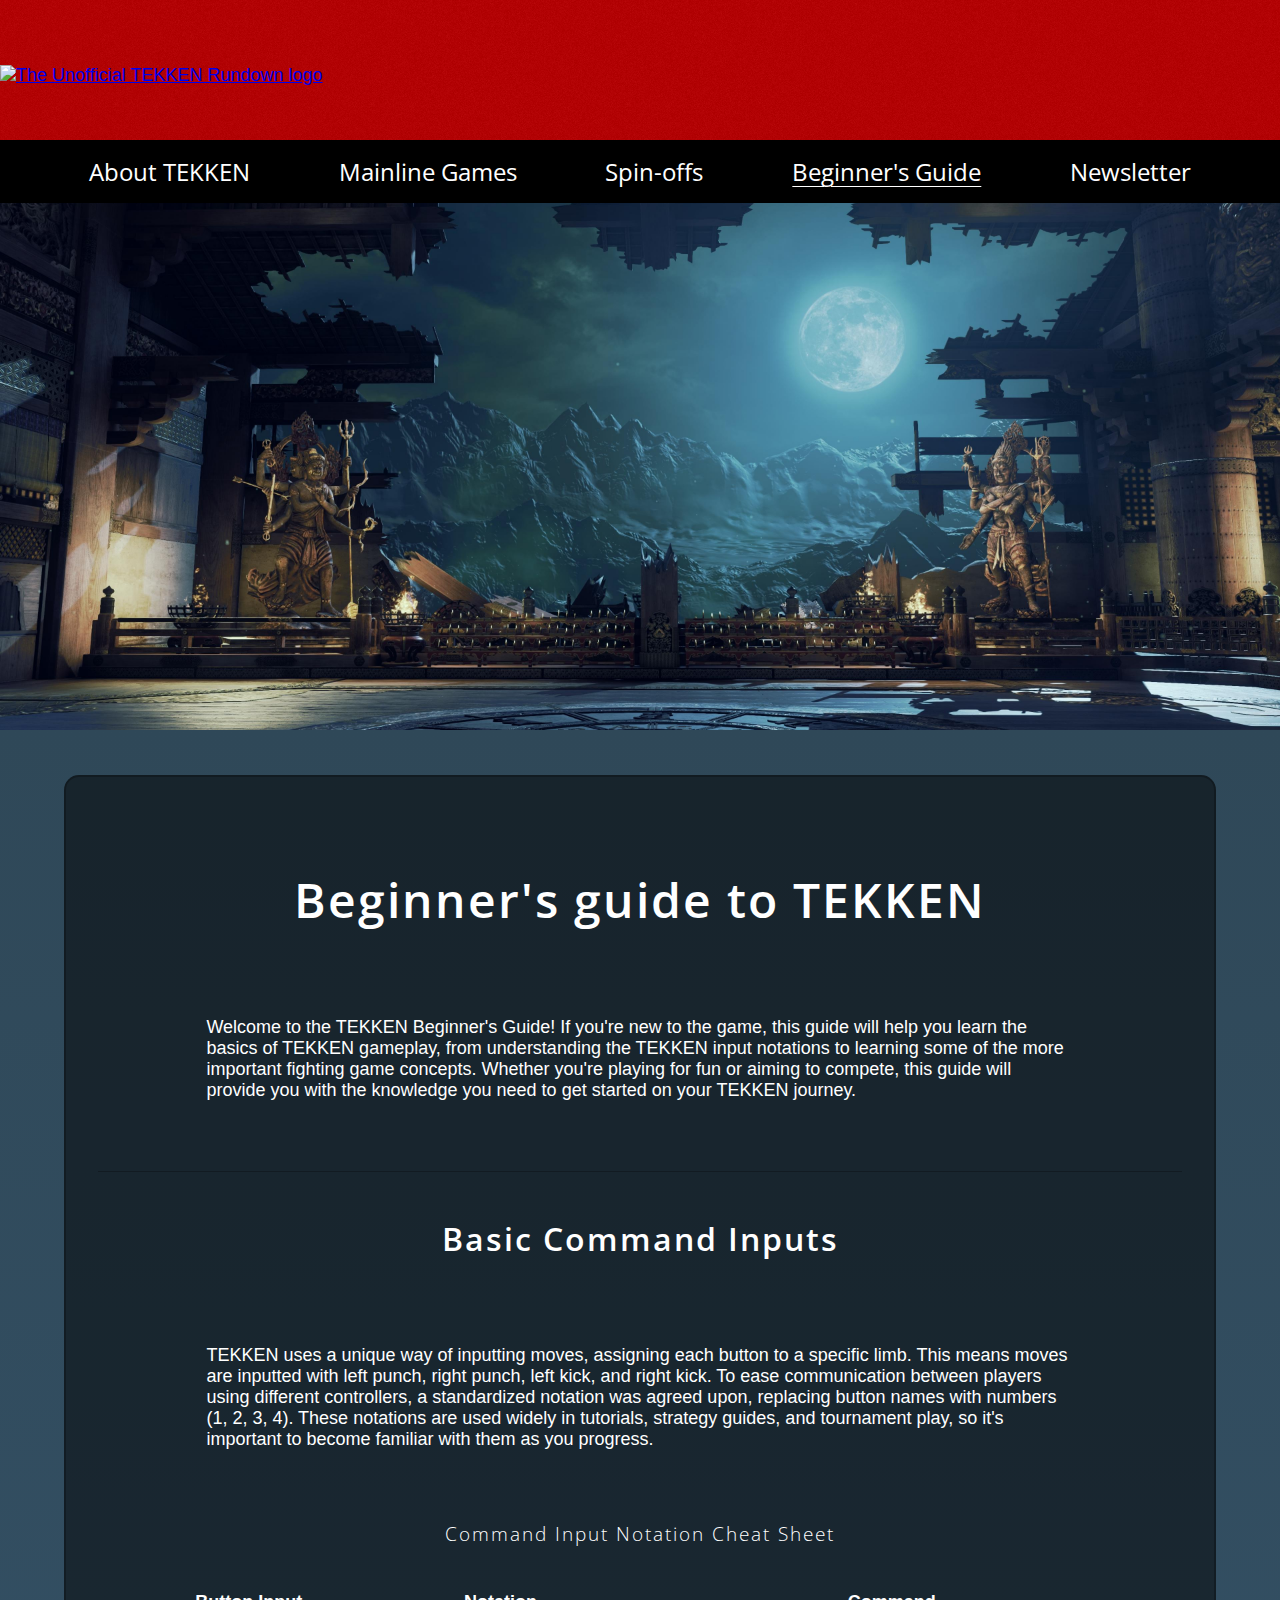
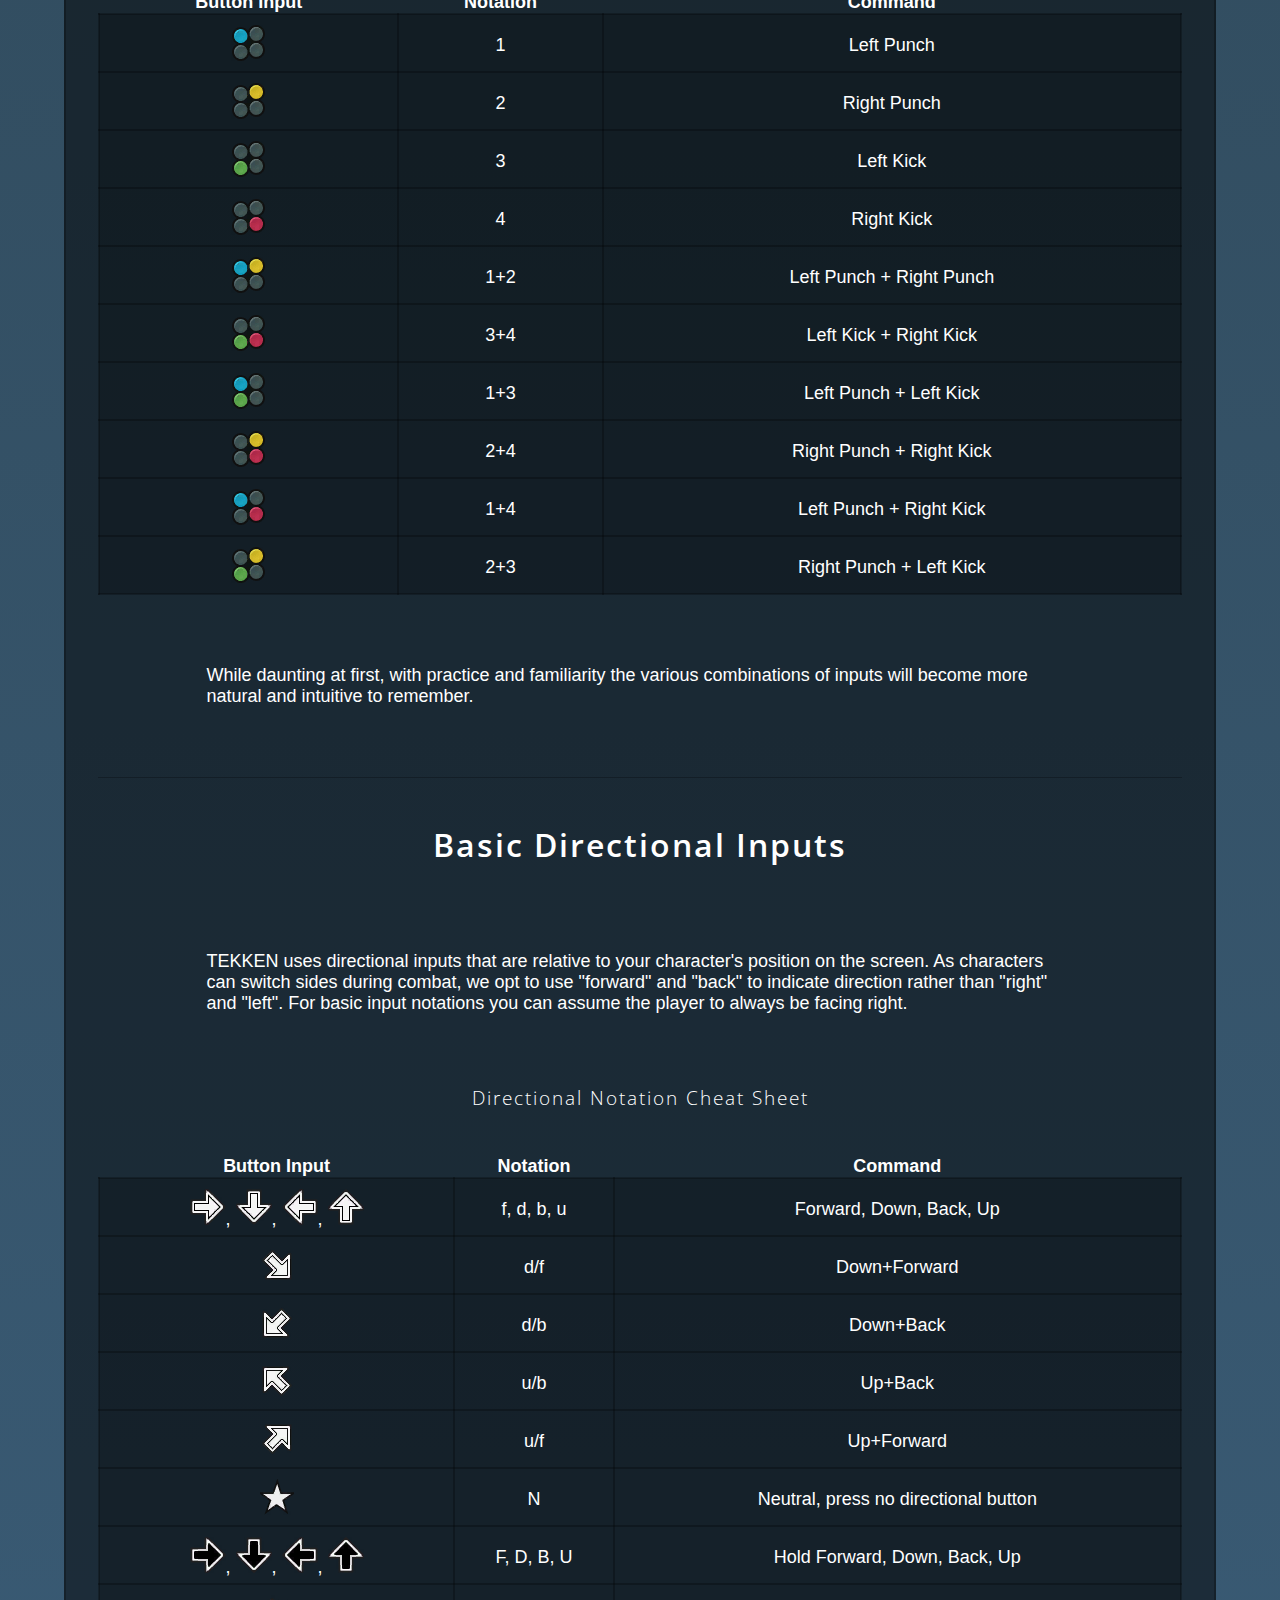
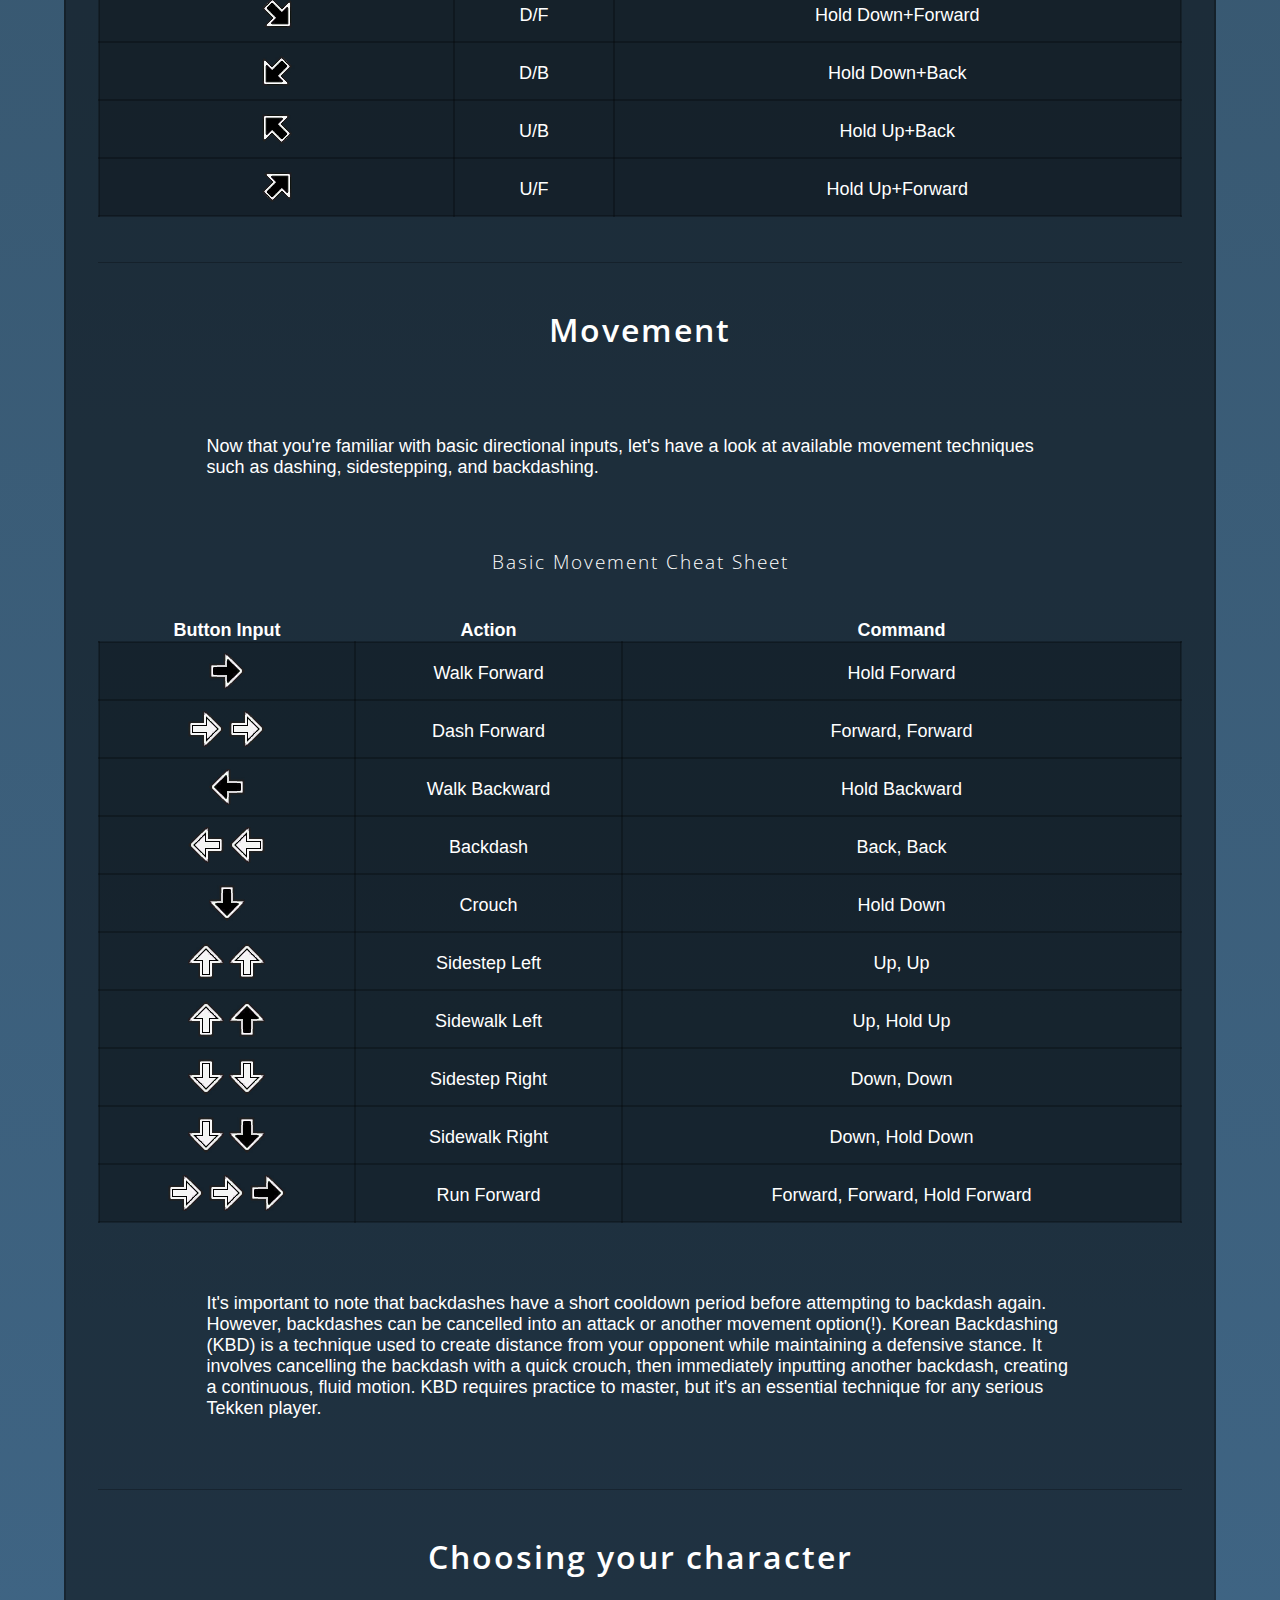
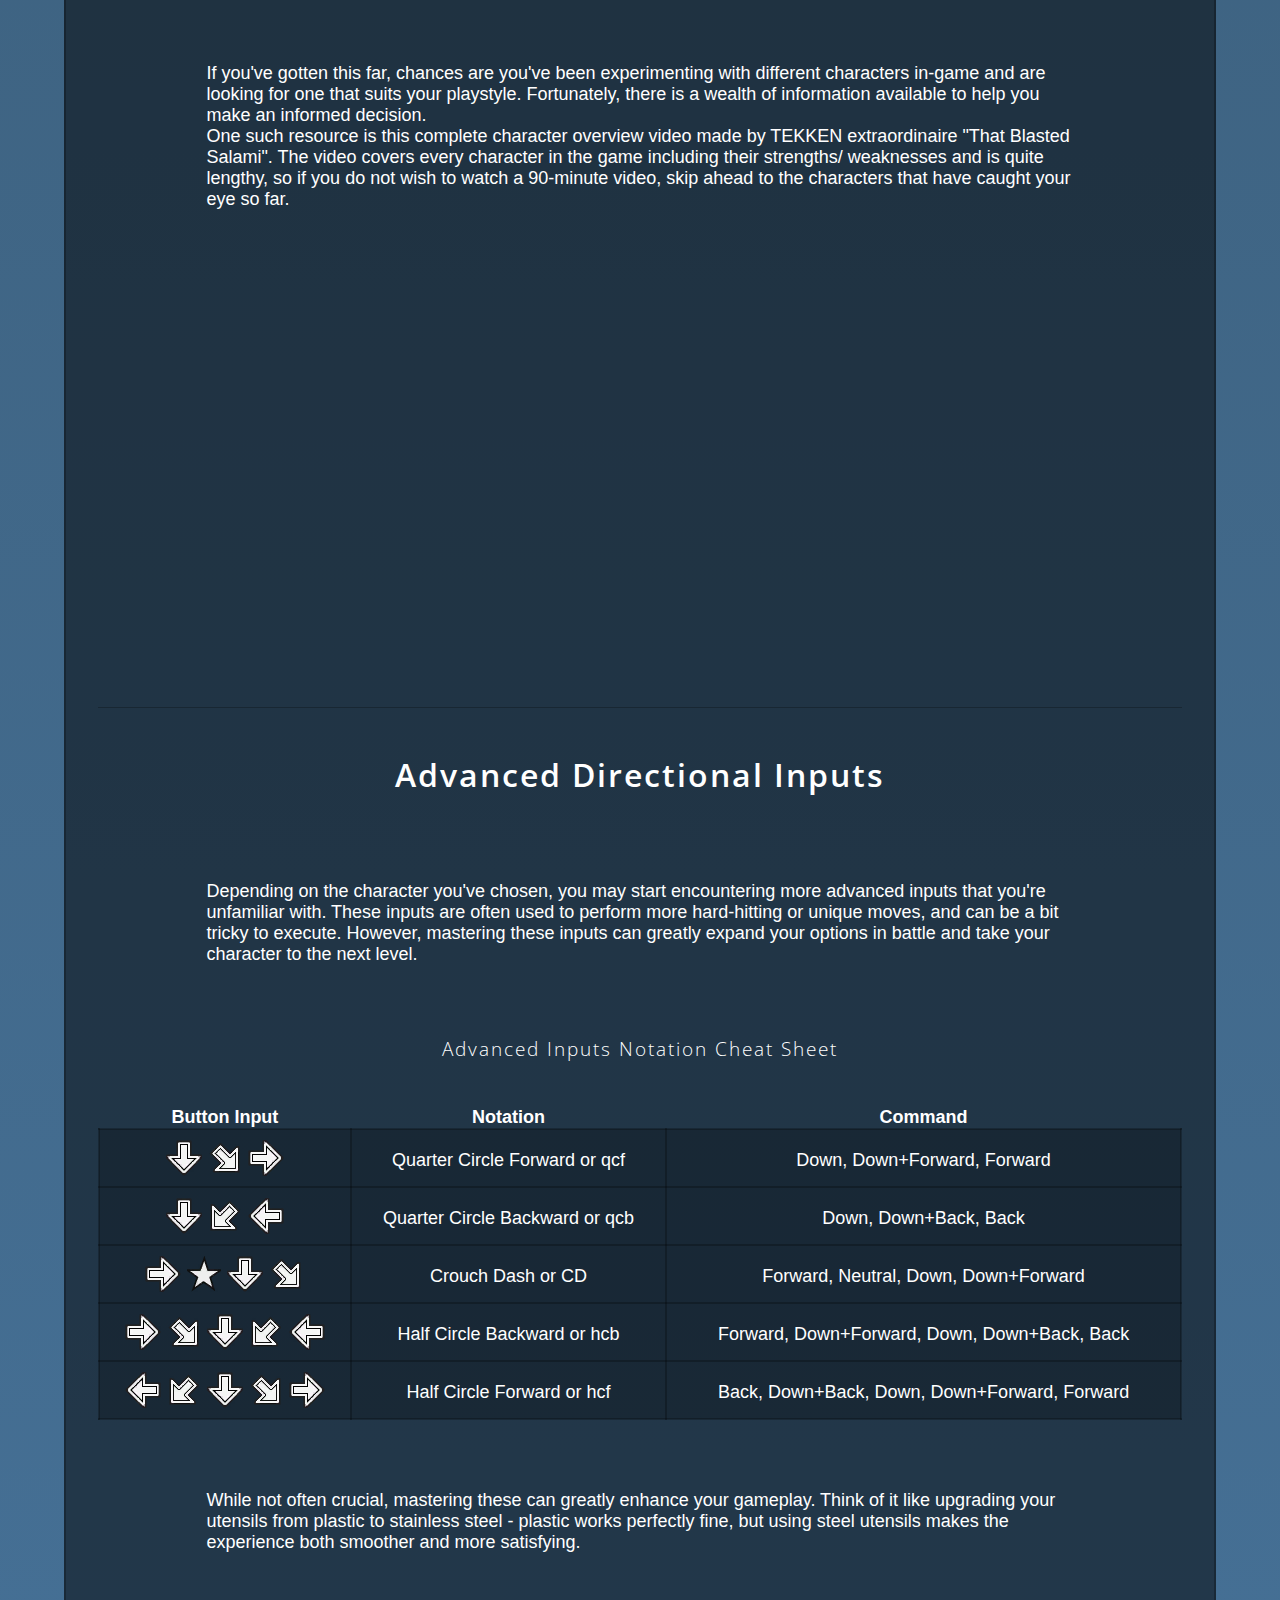
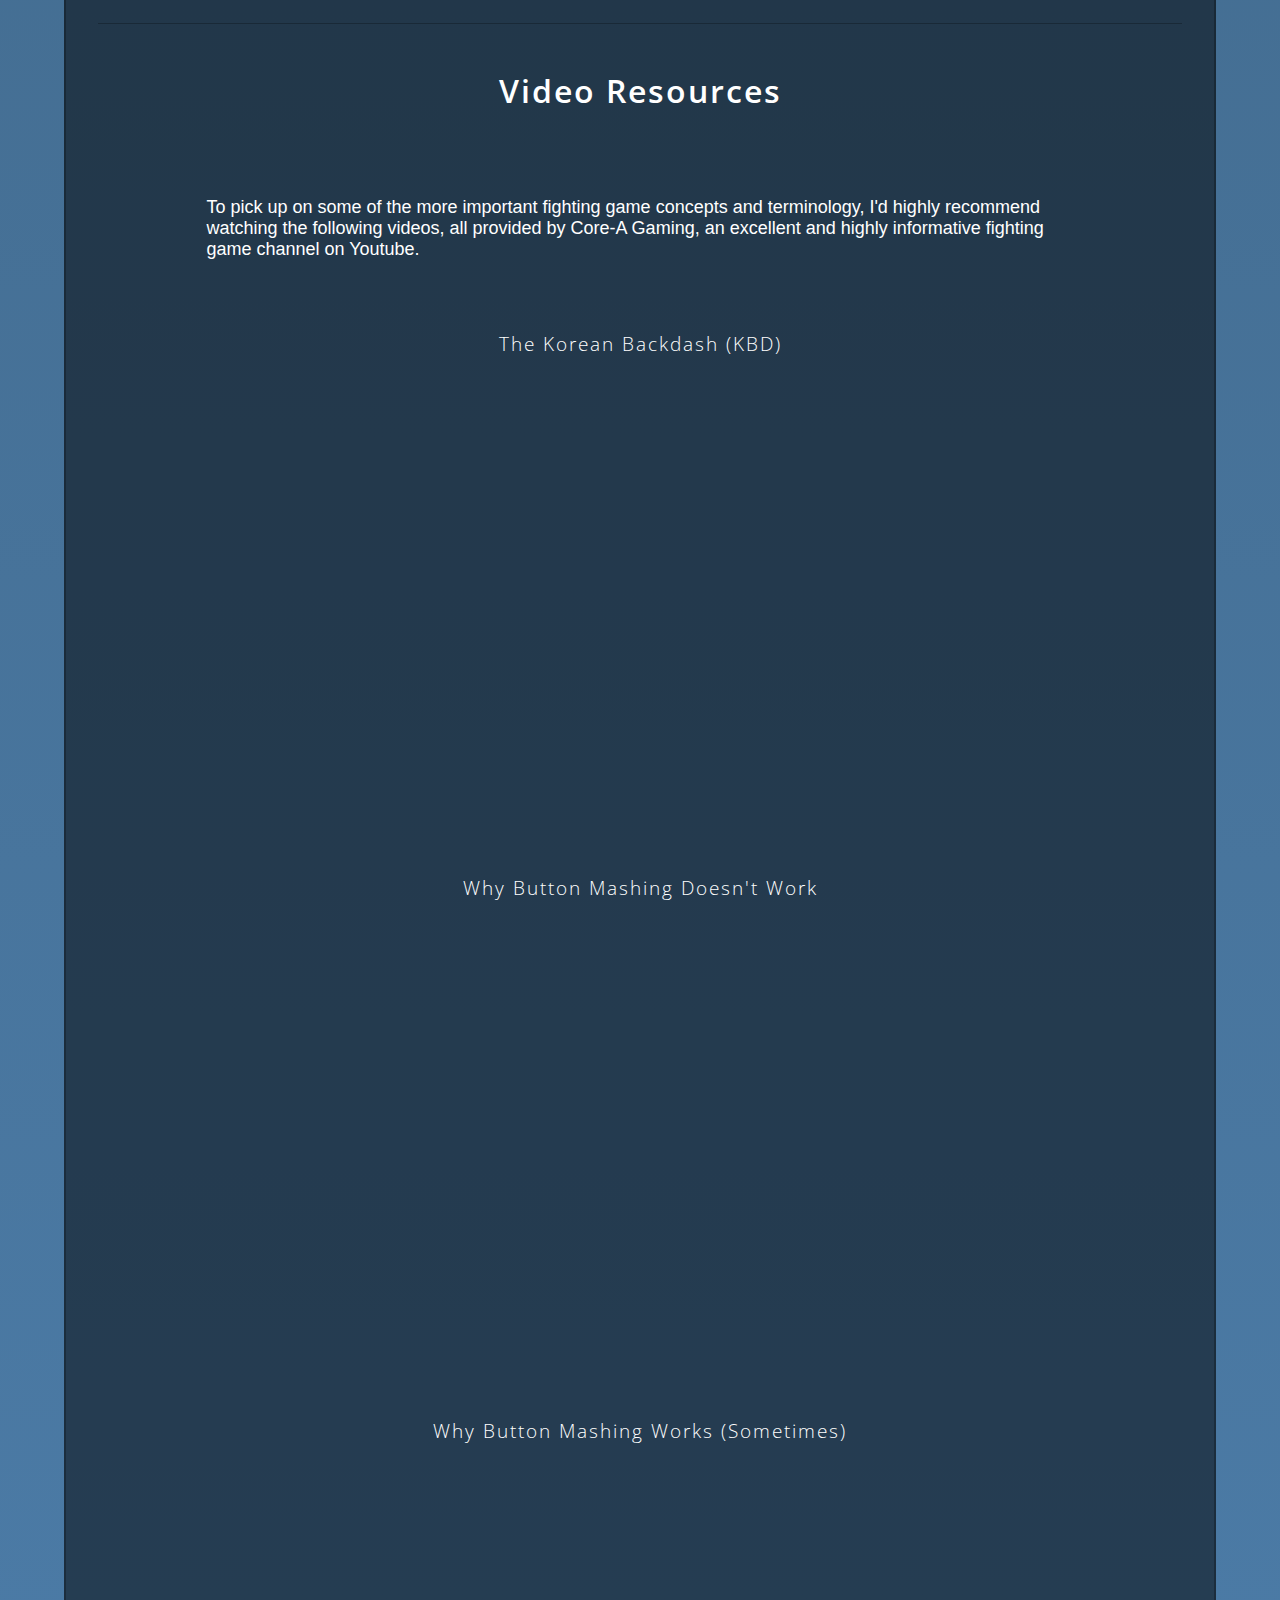
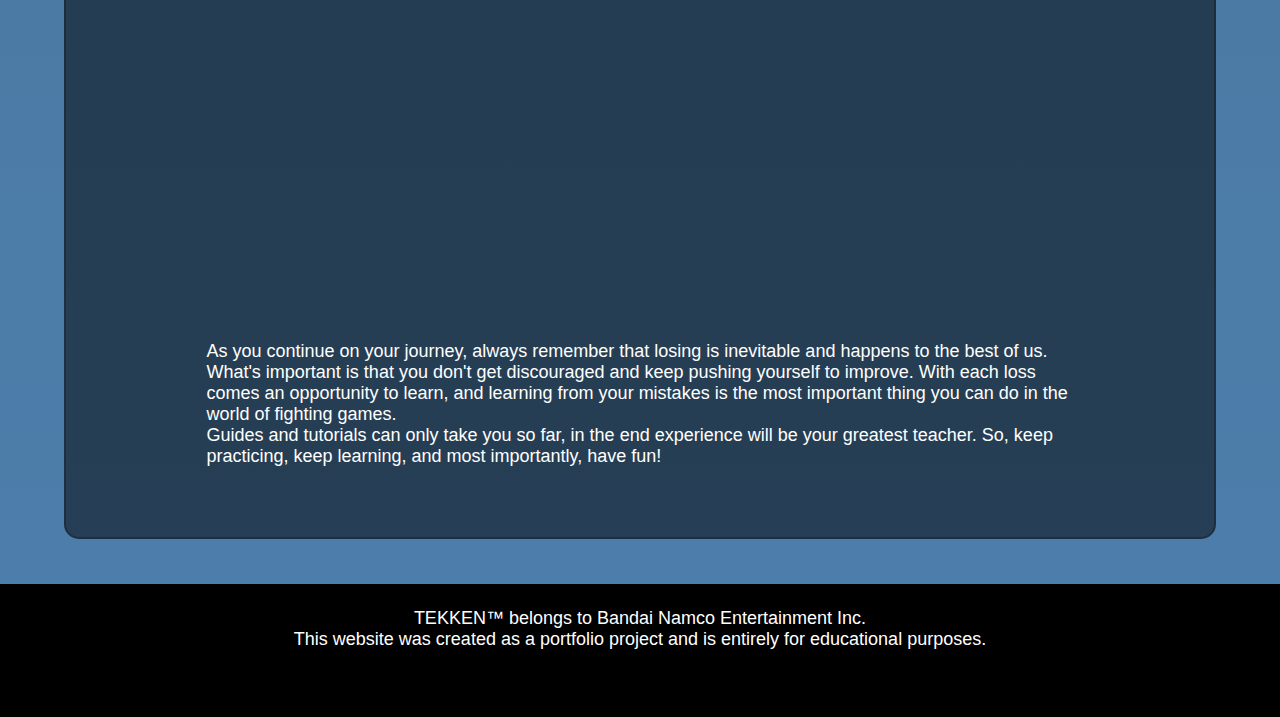
==== commit 75cdb1ff: "Add 'active' class to navigation bar for current page" ====
--- a/beginners-guide.html
+++ b/beginners-guide.html
@@ -37,7 +37,7 @@
                     </li>
                     <li>
                         <!-- Beginner's Guide link -->
-                        <a href="beginners-guide.html" aria-label="Link to TEKKEN Beginner's Guide page">Beginner's Guide</a>
+                        <a class="active" href="beginners-guide.html" aria-label="Link to TEKKEN Beginner's Guide page">Beginner's Guide</a>
 
                     </li>
                     <li>
@@ -64,7 +64,7 @@
                     </li>
                     <li>
                         <!-- Beginner's Guide link -->
-                        <a href="beginners-guide.html" aria-label="Link to TEKKEN Beginner's Guide page">Beginner's Guide</a>
+                        <a class="active" href="beginners-guide.html" aria-label="Link to TEKKEN Beginner's Guide page">Beginner's Guide</a>
                     </li>
                     <li>
                         <!-- Newsletter sign-up link -->
--- a/assets/css/style.css
+++ b/assets/css/style.css
@@ -93,7 +93,12 @@
 
 nav a:hover{
     text-decoration: underline 1px;
-    text-underline-offset: 4px;
+    text-underline-offset: 5px;
+}
+
+.active{
+    text-decoration: underline 1px;
+    text-underline-offset: 5px;
 }
 
 .nav-link{
@@ -573,6 +578,12 @@
 /* 500px and down */
 @media screen and (max-width: 500px) {
 
+    /* all pages */ 
+    p{
+        word-break: break-word;
+    }
+
+    /* index.html */
     #about-section .video-padding {
         padding: 0;
     }
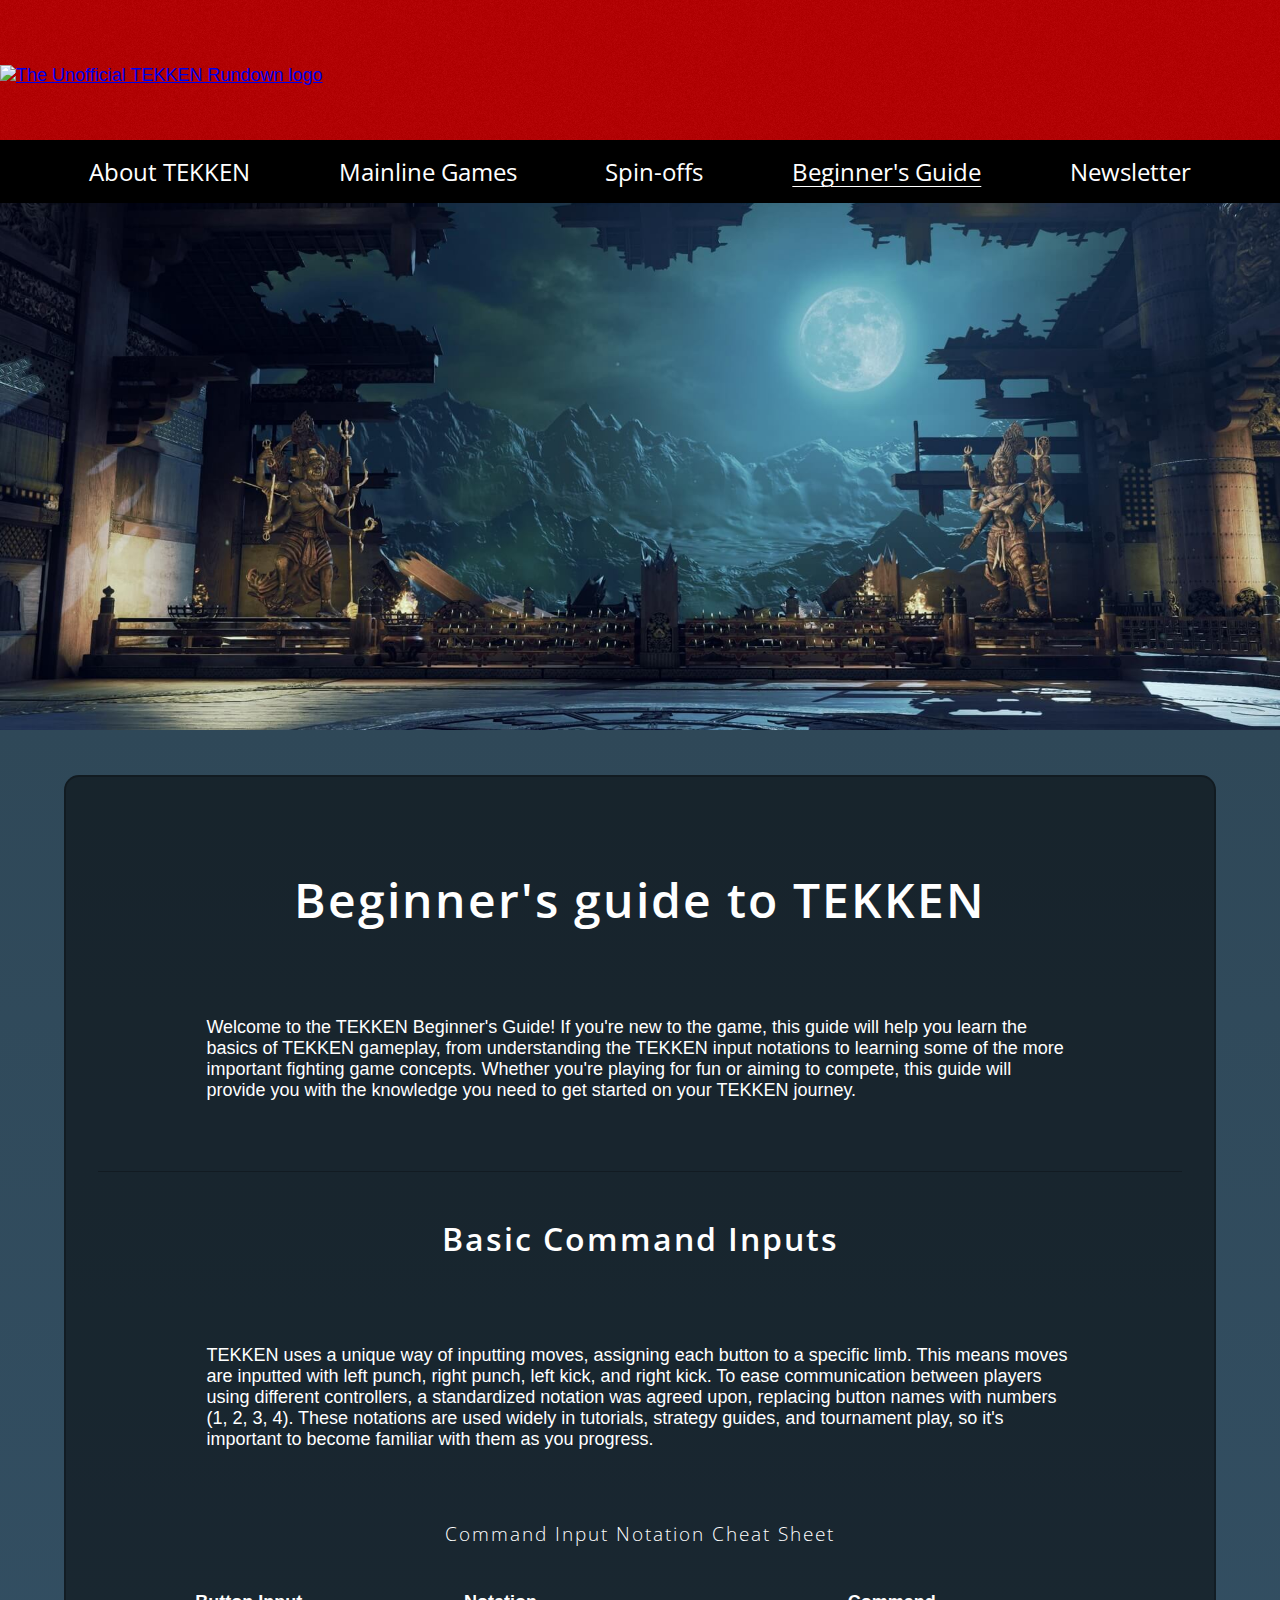
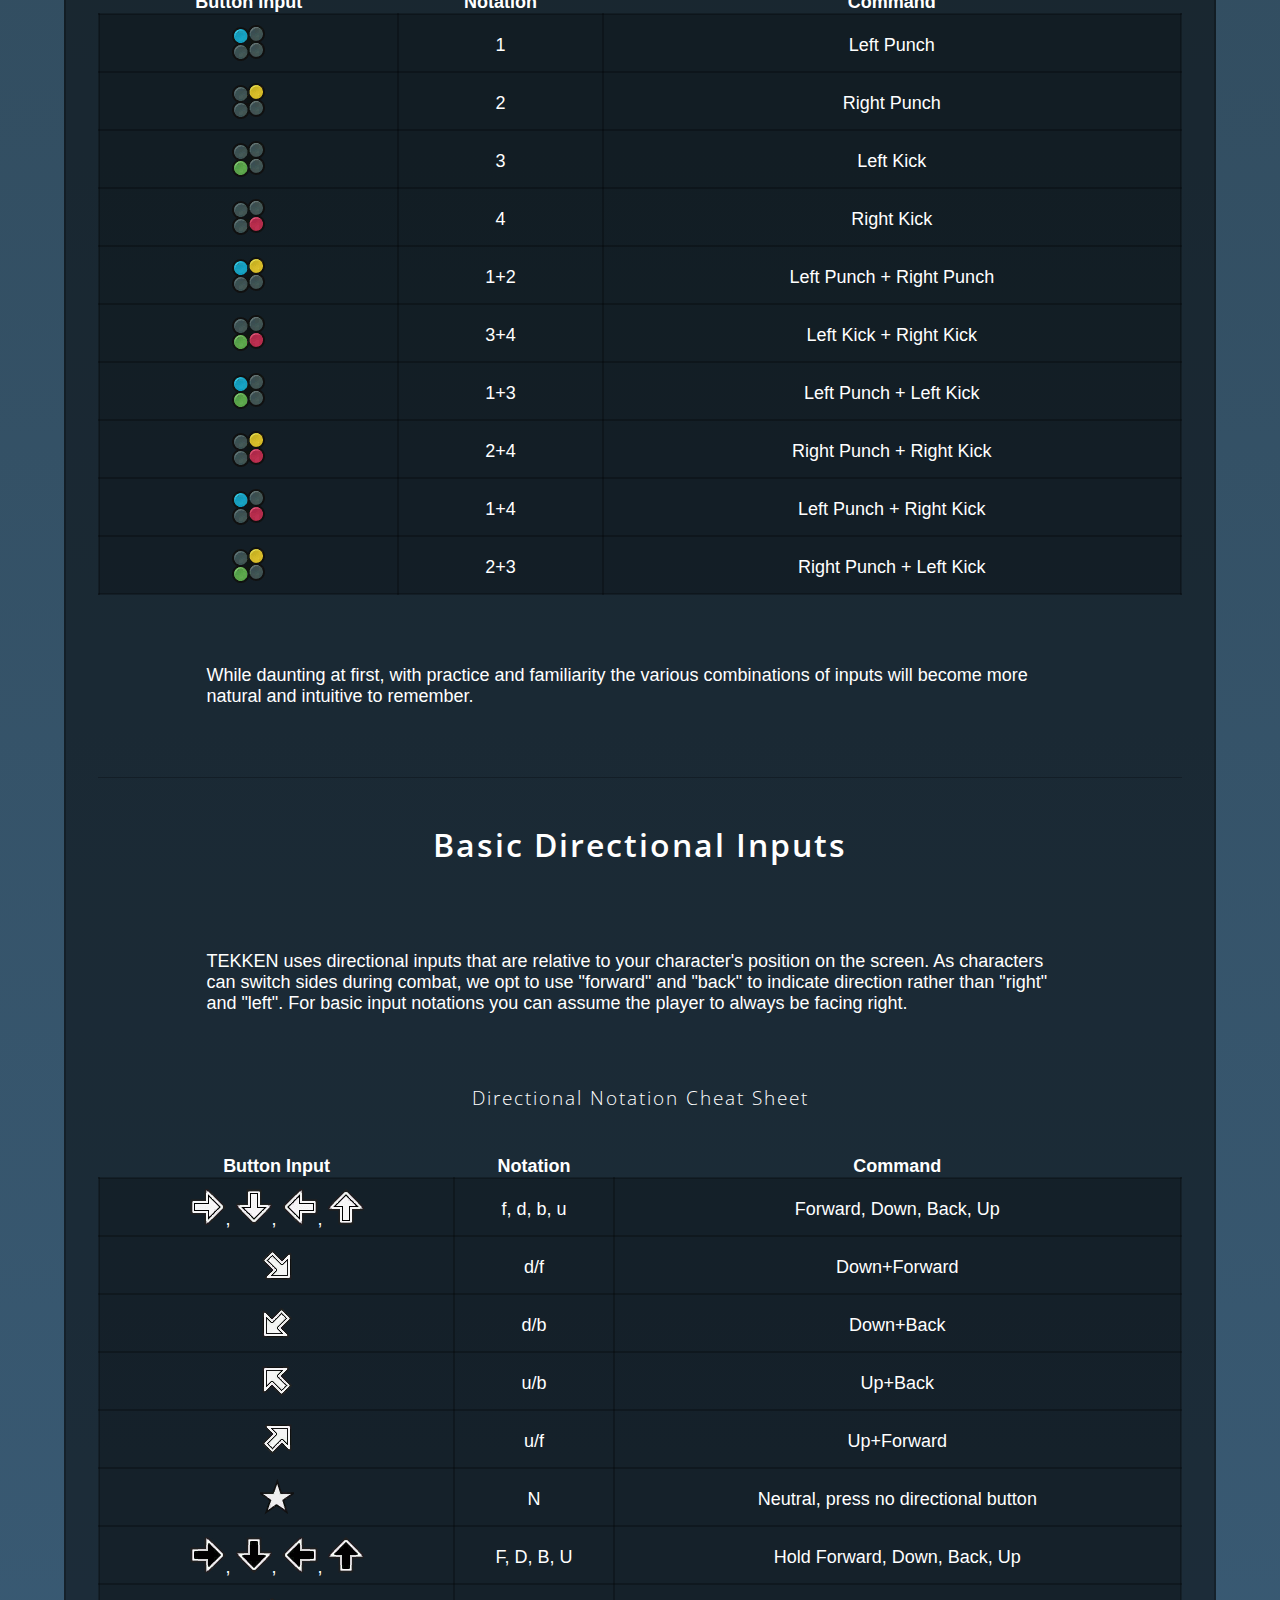
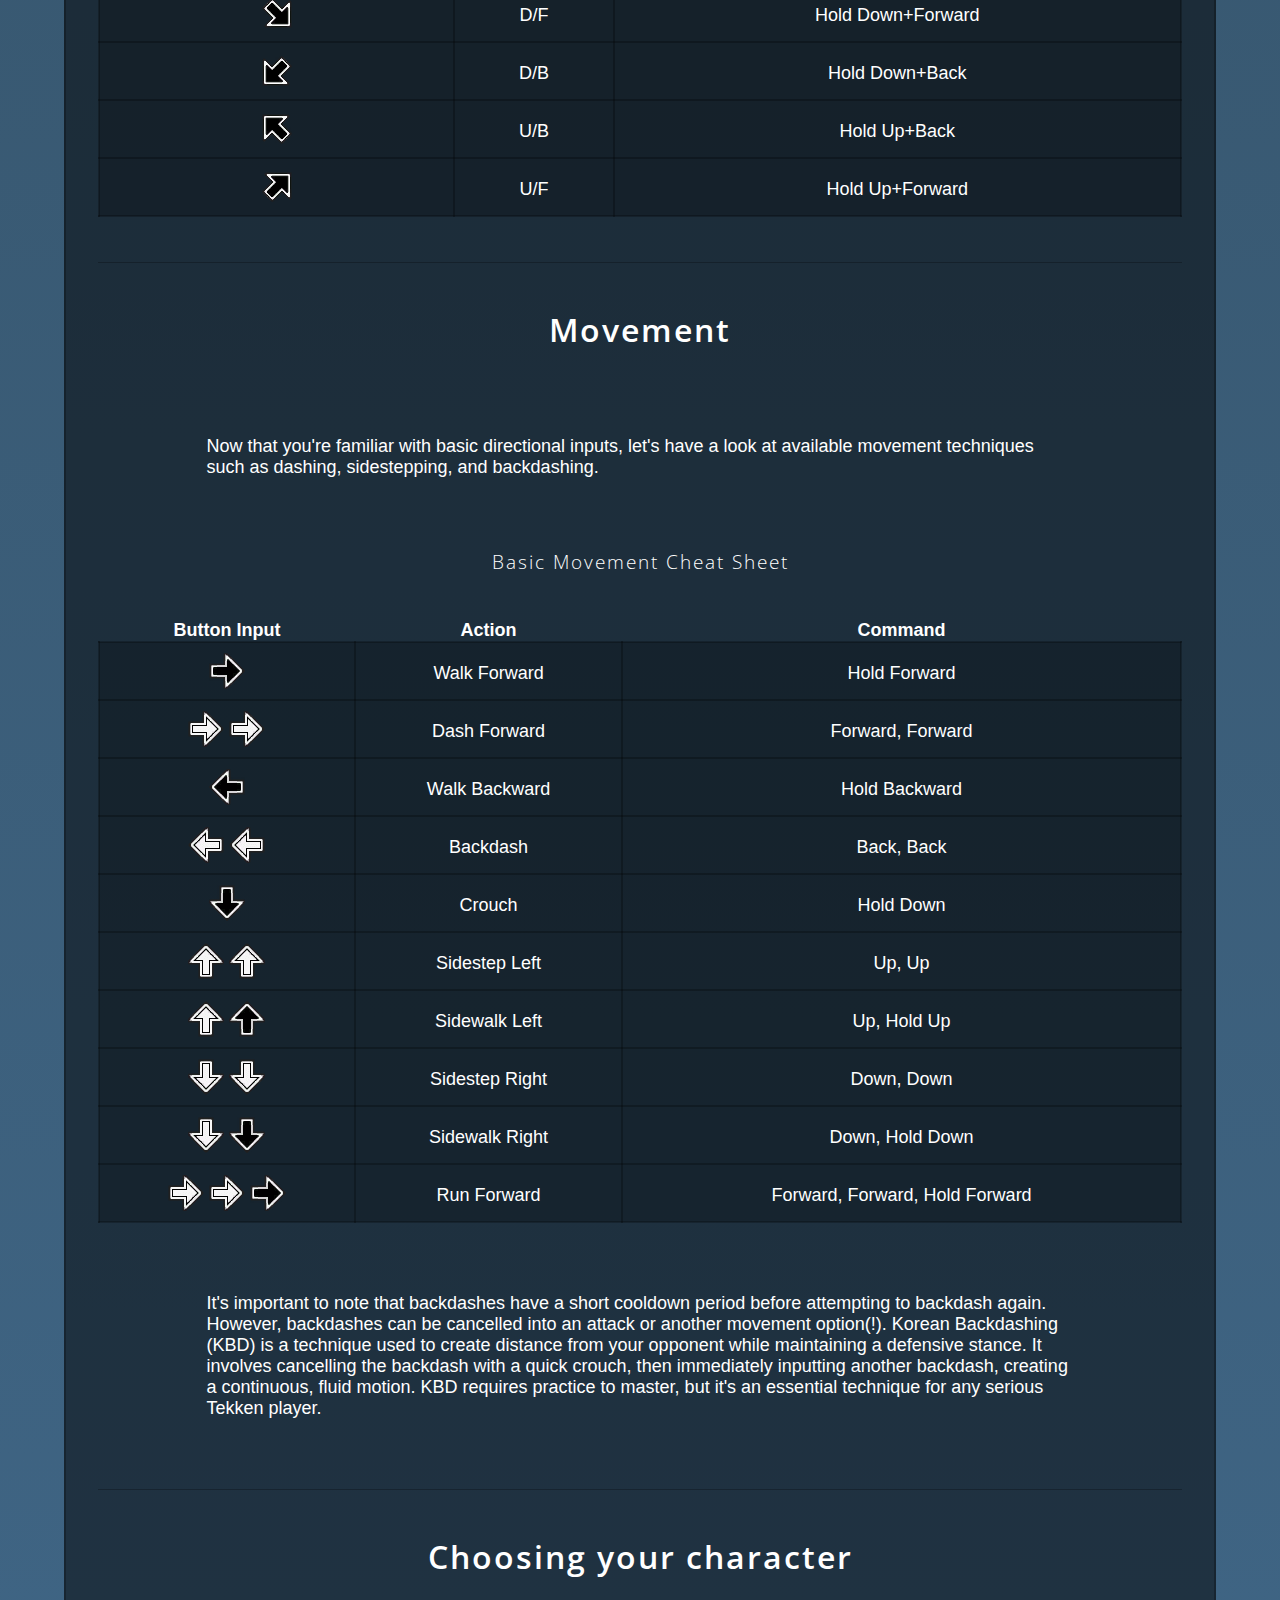
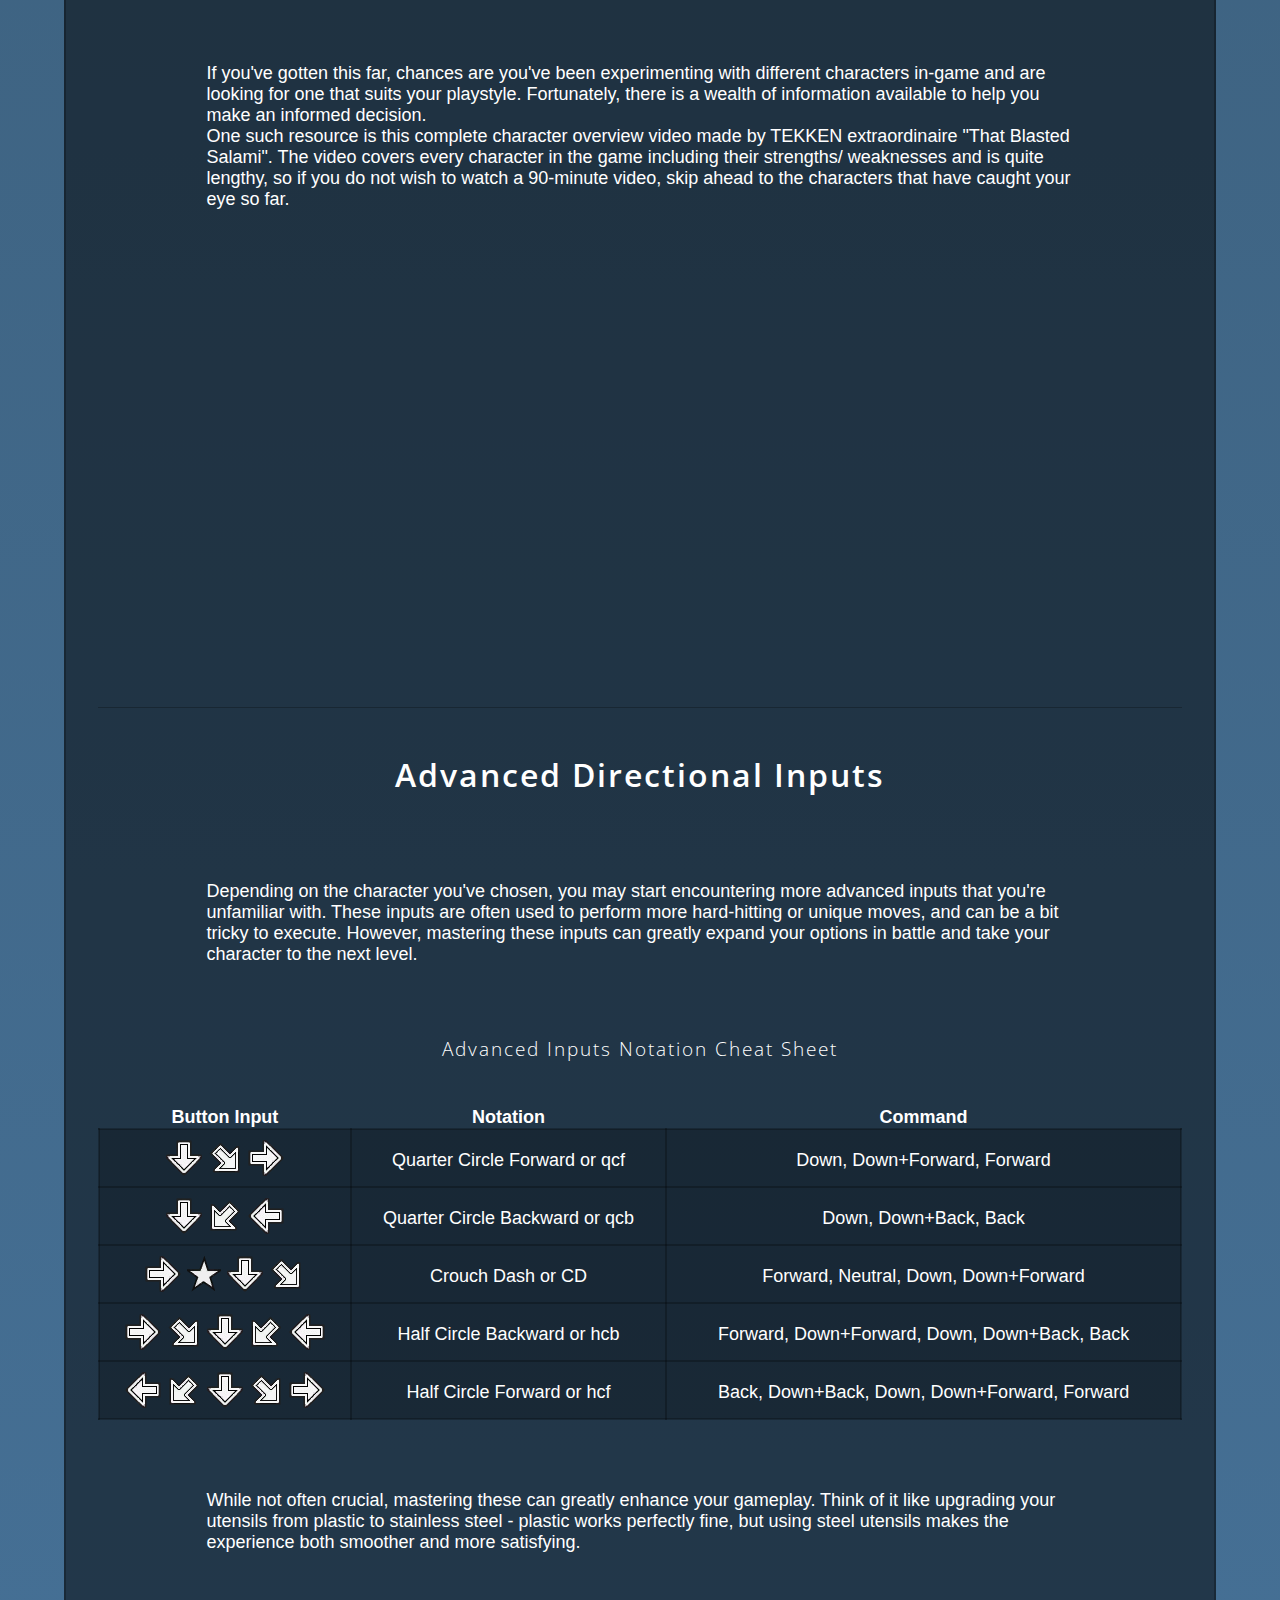
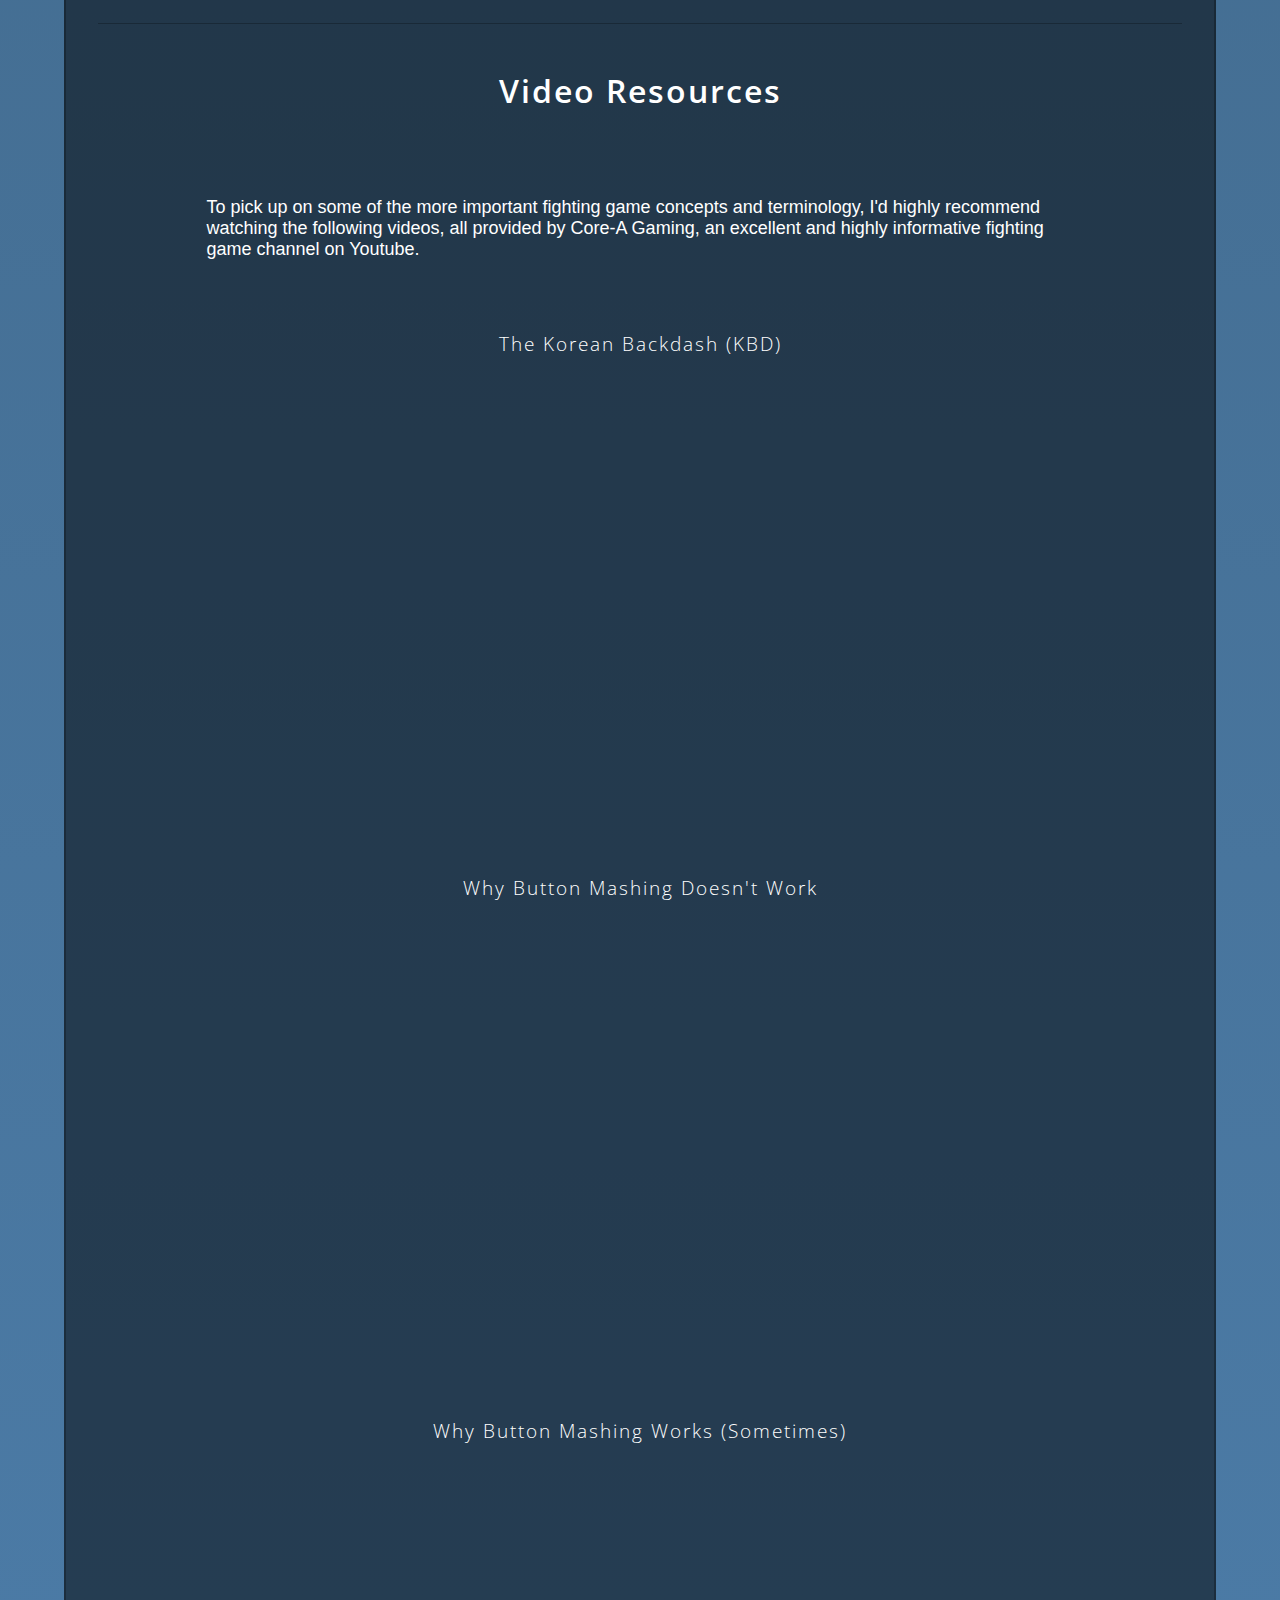
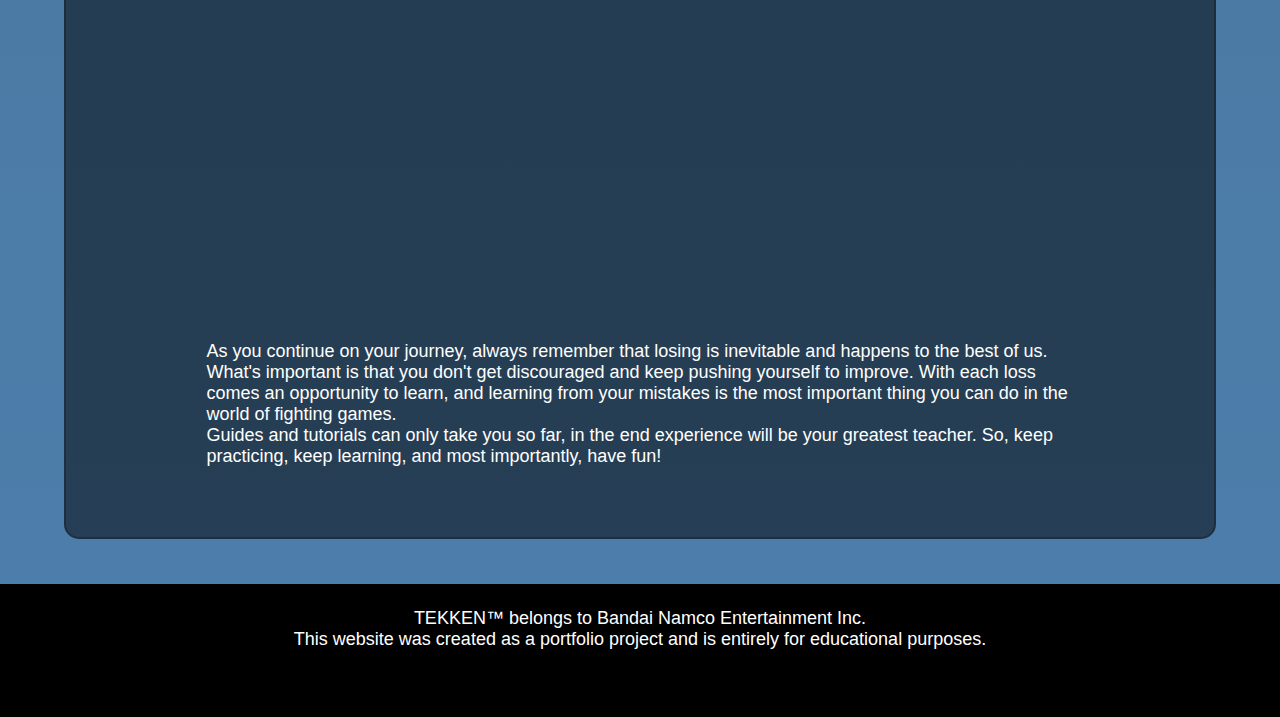
==== commit 7eb5ae9c: "Add meta description to all pages" ====
--- a/beginners-guide.html
+++ b/beginners-guide.html
@@ -5,6 +5,7 @@
     <meta http-equiv="X-UA-Compatible" content="IE=edge">
     <meta name="viewport" content="width=device-width, initial-scale=1.0">
     <link rel="stylesheet" href="assets/css/style.css">
+    <meta name="description" content="How do I play TEKKEN? A quick start-up guide!">
     <title>The Unofficial TEKKEN Rundown - Beginner's Guide</title>
 </head>
 <body>
